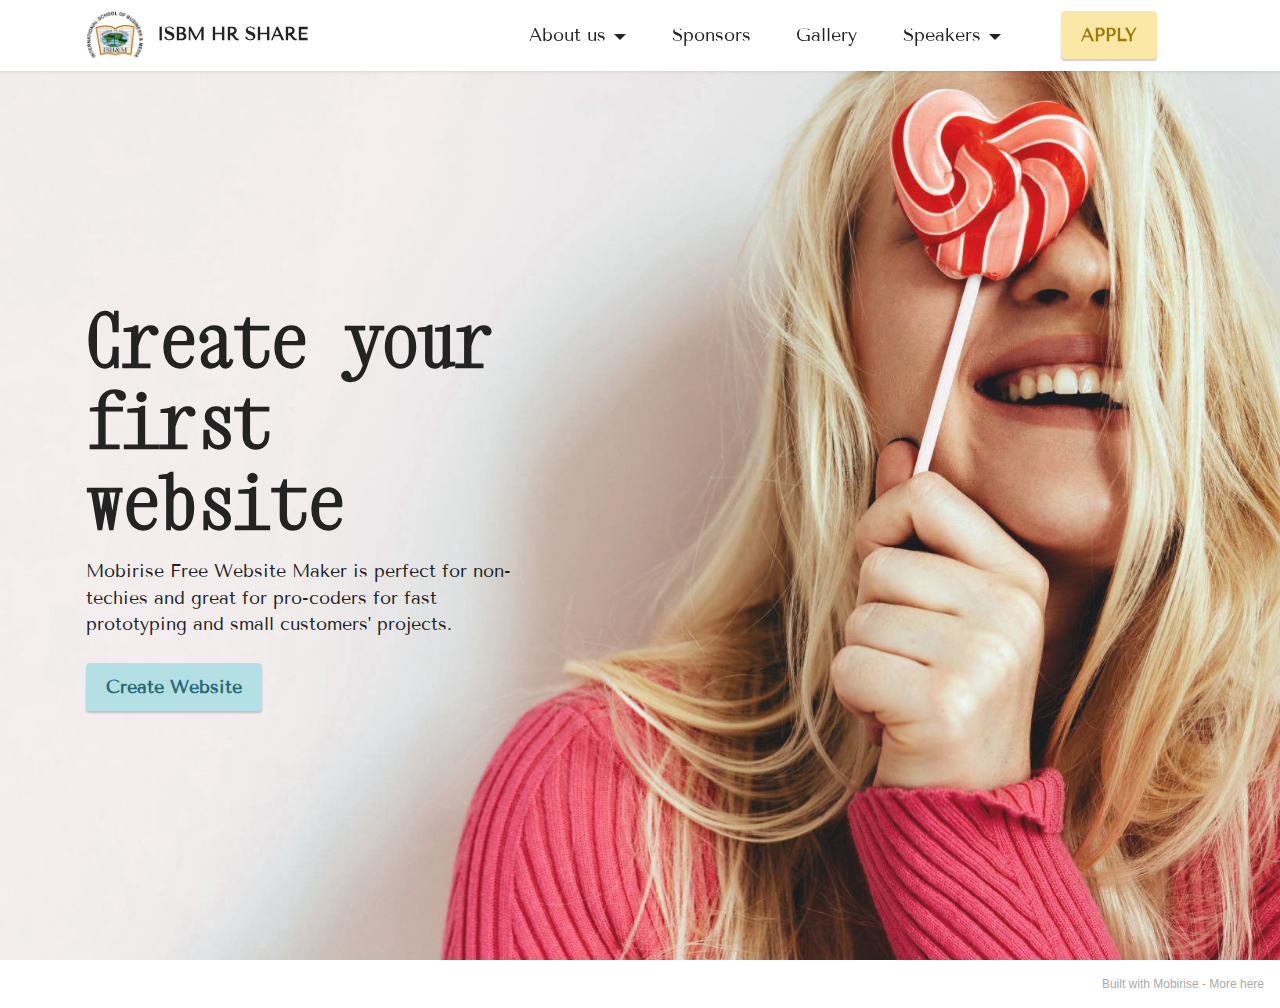
==== page1.html @ 2f08a1f8 "update" ====
<!DOCTYPE html>
<html  >
<head>
  <!-- Site made with Mobirise Website Builder v5.5.2, https://mobirise.com -->
  <meta charset="UTF-8">
  <meta http-equiv="X-UA-Compatible" content="IE=edge">
  <meta name="generator" content="Mobirise v5.5.2, mobirise.com">
  <meta name="viewport" content="width=device-width, initial-scale=1, minimum-scale=1">
  <link rel="shortcut icon" href="assets/images/download-11.jpg" type="image/x-icon">
  <meta name="description" content="">
  
  
  <title>About Us</title>
  <link rel="stylesheet" href="assets/bootstrap/css/bootstrap.min.css">
  <link rel="stylesheet" href="assets/bootstrap/css/bootstrap-grid.min.css">
  <link rel="stylesheet" href="assets/bootstrap/css/bootstrap-reboot.min.css">
  <link rel="stylesheet" href="assets/dropdown/css/style.css">
  <link rel="stylesheet" href="assets/socicon/css/styles.css">
  <link rel="stylesheet" href="assets/theme/css/style.css">
  <link rel="preload" href="https://fonts.googleapis.com/css?family=Xanh+Mono:400,400i&display=swap" as="style" onload="this.onload=null;this.rel='stylesheet'">
  <noscript><link rel="stylesheet" href="https://fonts.googleapis.com/css?family=Xanh+Mono:400,400i&display=swap"></noscript>
  <link rel="preload" href="https://fonts.googleapis.com/css?family=Tenor+Sans:400&display=swap" as="style" onload="this.onload=null;this.rel='stylesheet'">
  <noscript><link rel="stylesheet" href="https://fonts.googleapis.com/css?family=Tenor+Sans:400&display=swap"></noscript>
  <link rel="preload" as="style" href="assets/mobirise/css/mbr-additional.css"><link rel="stylesheet" href="assets/mobirise/css/mbr-additional.css" type="text/css">
  
  
  
  
</head>
<body>
  
  <section data-bs-version="5.1" class="menu menu2 cid-sQW4CQ673h" once="menu" id="menu2-1m">
    
    <nav class="navbar navbar-dropdown navbar-fixed-top navbar-expand-lg">
        <div class="container">
            <div class="navbar-brand">
                <span class="navbar-logo">
                    <a href="index.html#top">
                        <img src="assets/images/download-11.jpg" alt="Mobirise" style="height: 3rem;">
                    </a>
                </span>
                <span class="navbar-caption-wrap"><a class="navbar-caption text-black text-primary display-7" href="index.html#top">ISBM HR SHARE</a></span>
            </div>
            <button class="navbar-toggler" type="button" data-toggle="collapse" data-bs-toggle="collapse" data-target="#navbarSupportedContent" data-bs-target="#navbarSupportedContent" aria-controls="navbarNavAltMarkup" aria-expanded="false" aria-label="Toggle navigation">
                <div class="hamburger">
                    <span></span>
                    <span></span>
                    <span></span>
                    <span></span>
                </div>
            </button>
            <div class="collapse navbar-collapse" id="navbarSupportedContent">
                <ul class="navbar-nav nav-dropdown" data-app-modern-menu="true"><li class="nav-item dropdown"><a class="nav-link link text-black dropdown-toggle display-4" href="https://mobiri.se" data-toggle="dropdown-submenu" data-bs-toggle="dropdown" data-bs-auto-close="outside" aria-expanded="false">
                            About us</a><div class="dropdown-menu" aria-labelledby="dropdown-undefined"><a class="text-black dropdown-item text-primary display-4" href="https://www.isbm.ac.in/nande/" target="_blank">ISBM</a><a class="text-black dropdown-item text-primary display-4" href="page7.html#top">HR SHARE</a><a class="text-black dropdown-item text-primary display-4" href="page8.html#top">Our President's Message</a></div></li><li class="nav-item"><a class="nav-link link text-black text-primary display-4" href="page4.html#top">Sponsors</a></li>
                    <li class="nav-item"><a class="nav-link link text-black text-primary display-4" href="page2.html#top">Gallery</a></li>
                    <li class="nav-item dropdown"><a class="nav-link link text-black dropdown-toggle display-4" href="https://mobiri.se" data-toggle="dropdown-submenu" data-bs-toggle="dropdown" data-bs-auto-close="outside" aria-expanded="false">Speakers</a><div class="dropdown-menu" aria-labelledby="dropdown-undefined"><a class="text-black dropdown-item text-primary display-4" href="page5.html#top">Speakers</a><a class="text-black dropdown-item text-primary display-4" href="page6.html#top">Previous Speakers</a></div>
                    </li></ul>
                
                <div class="navbar-buttons mbr-section-btn"><a class="btn btn-primary display-4" href="https://rzp.io/l/aQ60qhrDh" target="_blank">APPLY</a></div>
            </div>
        </div>
    </nav>
</section>

<section data-bs-version="5.1" class="header1 cid-sQVGTaSujJ mbr-fullscreen" id="header1-h">

    

    <div class="mbr-overlay" style="opacity: 0.1; background-color: rgb(250, 250, 250);"></div>

    <div class="container">
        <div class="row">
            <div class="col-12 col-lg-5">
                <h1 class="mbr-section-title mbr-fonts-style mb-3 display-1"><strong>Create your first website</strong></h1>
                
                <p class="mbr-text mbr-fonts-style display-7">
                    Mobirise Free Website Maker is perfect for non-techies and great for pro-coders for fast prototyping and small customers' projects.</p>
                <div class="mbr-section-btn mt-3"><a class="btn btn-secondary display-4" href="https://mobiri.se">Create Website</a></div>
            </div>
        </div>
    </div>
</section><section style="background-color: #fff; font-family: -apple-system, BlinkMacSystemFont, 'Segoe UI', 'Roboto', 'Helvetica Neue', Arial, sans-serif; color:#aaa; font-size:12px; padding: 0; align-items: center; display: flex;"><a href="https://mobirise.site/b" style="flex: 1 1; height: 3rem; padding-left: 1rem;"></a><p style="flex: 0 0 auto; margin:0; padding-right:1rem;">Built with Mobirise - <a href="https://mobirise.site/k" style="color:#aaa;">More here</a></p></section><script src="assets/bootstrap/js/bootstrap.bundle.min.js"></script>  <script src="assets/smoothscroll/smooth-scroll.js"></script>  <script src="assets/ytplayer/index.js"></script>  <script src="assets/dropdown/js/navbar-dropdown.js"></script>  <script src="assets/theme/js/script.js"></script>  
  
  
</body>
</html>
---- assets/dropdown/css/style.css ----
.navbar-dropdown {
  left: 0;
  padding: 0;
  position: absolute;
  right: 0;
  top: 0;
  transition: all 0.45s ease;
  z-index: 1030;
  background: #282828; }
  .navbar-dropdown .navbar-logo {
    margin-right: 0.8rem;
    transition: margin 0.3s ease-in-out;
    vertical-align: middle; }
    .navbar-dropdown .navbar-logo img {
      height: 3.125rem;
      transition: all 0.3s ease-in-out; }
    .navbar-dropdown .navbar-logo.mbr-iconfont {
      font-size: 3.125rem;
      line-height: 3.125rem; }
  .navbar-dropdown .navbar-caption {
    font-weight: 700;
    white-space: normal;
    vertical-align: -4px;
    line-height: 3.125rem !important; }
    .navbar-dropdown .navbar-caption, .navbar-dropdown .navbar-caption:hover {
      color: inherit;
      text-decoration: none; }
  .navbar-dropdown .mbr-iconfont + .navbar-caption {
    vertical-align: -1px; }
  .navbar-dropdown.navbar-fixed-top {
    position: fixed; }
  .navbar-dropdown .navbar-brand span {
    vertical-align: -4px; }
  .navbar-dropdown.bg-color.transparent {
    background: none; }
  .navbar-dropdown.navbar-short .navbar-brand {
    padding: 0.625rem 0; }
    .navbar-dropdown.navbar-short .navbar-brand span {
      vertical-align: -1px; }
  .navbar-dropdown.navbar-short .navbar-caption {
    line-height: 2.375rem !important;
    vertical-align: -2px; }
  .navbar-dropdown.navbar-short .navbar-logo {
    margin-right: 0.5rem; }
    .navbar-dropdown.navbar-short .navbar-logo img {
      height: 2.375rem; }
    .navbar-dropdown.navbar-short .navbar-logo.mbr-iconfont {
      font-size: 2.375rem;
      line-height: 2.375rem; }
  .navbar-dropdown.navbar-short .mbr-table-cell {
    height: 3.625rem; }
  .navbar-dropdown .navbar-close {
    left: 0.6875rem;
    position: fixed;
    top: 0.75rem;
    z-index: 1000; }
  .navbar-dropdown .hamburger-icon {
    content: "";
    display: inline-block;
    vertical-align: middle;
    width: 16px;
    -webkit-box-shadow: 0 -6px 0 1px #282828,0 0 0 1px #282828,0 6px 0 1px #282828;
    -moz-box-shadow: 0 -6px 0 1px #282828,0 0 0 1px #282828,0 6px 0 1px #282828;
    box-shadow: 0 -6px 0 1px #282828,0 0 0 1px #282828,0 6px 0 1px #282828; }

.dropdown-menu .dropdown-toggle[data-toggle="dropdown-submenu"]::after {
  border-bottom: 0.35em solid transparent;
  border-left: 0.35em solid;
  border-right: 0;
  border-top: 0.35em solid transparent;
  margin-left: 0.3rem; }

.dropdown-menu .dropdown-item:focus {
  outline: 0; }

.nav-dropdown {
  font-size: 0.75rem;
  font-weight: 500;
  height: auto !important; }
  .nav-dropdown .nav-btn {
    padding-left: 1rem; }
  .nav-dropdown .link {
    margin: .667em 1.667em;
    font-weight: 500;
    padding: 0;
    transition: color .2s ease-in-out; }
    .nav-dropdown .link.dropdown-toggle {
      margin-right: 2.583em; }
      .nav-dropdown .link.dropdown-toggle::after {
        margin-left: .25rem;
        border-top: 0.35em solid;
        border-right: 0.35em solid transparent;
        border-left: 0.35em solid transparent;
        border-bottom: 0; }
      .nav-dropdown .link.dropdown-toggle[aria-expanded="true"] {
        margin: 0;
        padding: 0.667em 3.263em  0.667em 1.667em; }
  .nav-dropdown .link::after,
  .nav-dropdown .dropdown-item::after {
    color: inherit; }
  .nav-dropdown .btn {
    font-size: 0.75rem;
    font-weight: 700;
    letter-spacing: 0;
    margin-bottom: 0;
    padding-left: 1.25rem;
    padding-right: 1.25rem; }
  .nav-dropdown .dropdown-menu {
    border-radius: 0;
    border: 0;
    left: 0;
    margin: 0;
    padding-bottom: 1.25rem;
    padding-top: 1.25rem;
    position: relative; }
  .nav-dropdown .dropdown-submenu {
    margin-left: 0.125rem;
    top: 0; }
  .nav-dropdown .dropdown-item {
    font-weight: 500;
    line-height: 2;
    padding: 0.3846em 4.615em 0.3846em 1.5385em;
    position: relative;
    transition: color .2s ease-in-out, background-color .2s ease-in-out; }
    .nav-dropdown .dropdown-item::after {
      margin-top: -0.3077em;
      position: absolute;
      right: 1.1538em;
      top: 50%; }
    .nav-dropdown .dropdown-item:focus, .nav-dropdown .dropdown-item:hover {
      background: none; }

@media (max-width: 767px) {
  .nav-dropdown.navbar-toggleable-sm {
    bottom: 0;
    display: none;
    left: 0;
    overflow-x: hidden;
    position: fixed;
    top: 0;
    transform: translateX(-100%);
    -ms-transform: translateX(-100%);
    -webkit-transform: translateX(-100%);
    width: 18.75rem;
    z-index: 999; } }
.nav-dropdown.navbar-toggleable-xl {
  bottom: 0;
  display: none;
  left: 0;
  overflow-x: hidden;
  position: fixed;
  top: 0;
  transform: translateX(-100%);
  -ms-transform: translateX(-100%);
  -webkit-transform: translateX(-100%);
  width: 18.75rem;
  z-index: 999; }

.nav-dropdown-sm {
  display: block !important;
  overflow-x: hidden;
  overflow: auto;
  padding-top: 3.875rem; }
  .nav-dropdown-sm::after {
    content: "";
    display: block;
    height: 3rem;
    width: 100%; }
  .nav-dropdown-sm.collapse.in ~ .navbar-close {
    display: block !important; }
  .nav-dropdown-sm.collapsing, .nav-dropdown-sm.collapse.in {
    transform: translateX(0);
    -ms-transform: translateX(0);
    -webkit-transform: translateX(0);
    transition: all 0.25s ease-out;
    -webkit-transition: all 0.25s ease-out;
    background: #282828; }
  .nav-dropdown-sm.collapsing[aria-expanded="false"] {
    transform: translateX(-100%);
    -ms-transform: translateX(-100%);
    -webkit-transform: translateX(-100%); }
  .nav-dropdown-sm .nav-item {
    display: block;
    margin-left: 0 !important;
    padding-left: 0; }
  .nav-dropdown-sm .link,
  .nav-dropdown-sm .dropdown-item {
    border-top: 1px dotted rgba(255, 255, 255, 0.1);
    font-size: 0.8125rem;
    line-height: 1.6;
    margin: 0 !important;
    padding: 0.875rem 2.4rem 0.875rem 1.5625rem !important;
    position: relative;
    white-space: normal; }
    .nav-dropdown-sm .link:focus, .nav-dropdown-sm .link:hover,
    .nav-dropdown-sm .dropdown-item:focus,
    .nav-dropdown-sm .dropdown-item:hover {
      background: rgba(0, 0, 0, 0.2) !important;
      color: #c0a375; }
  .nav-dropdown-sm .nav-btn {
    position: relative;
    padding: 1.5625rem 1.5625rem 0 1.5625rem; }
    .nav-dropdown-sm .nav-btn::before {
      border-top: 1px dotted rgba(255, 255, 255, 0.1);
      content: "";
      left: 0;
      position: absolute;
      top: 0;
      width: 100%; }
    .nav-dropdown-sm .nav-btn + .nav-btn {
      padding-top: 0.625rem; }
      .nav-dropdown-sm .nav-btn + .nav-btn::before {
        display: none; }
  .nav-dropdown-sm .btn {
    padding: 0.625rem 0; }
  .nav-dropdown-sm .dropdown-toggle[data-toggle="dropdown-submenu"]::after {
    margin-left: .25rem;
    border-top: 0.35em solid;
    border-right: 0.35em solid transparent;
    border-left: 0.35em solid transparent;
    border-bottom: 0; }
  .nav-dropdown-sm .dropdown-toggle[data-toggle="dropdown-submenu"][aria-expanded="true"]::after {
    border-top: 0;
    border-right: 0.35em solid transparent;
    border-left: 0.35em solid transparent;
    border-bottom: 0.35em solid; }
  .nav-dropdown-sm .dropdown-menu {
    margin: 0;
    padding: 0;
    position: relative;
    top: 0;
    left: 0;
    width: 100%;
    border: 0;
    float: none;
    border-radius: 0;
    background: none; }
  .nav-dropdown-sm .dropdown-submenu {
    left: 100%;
    margin-left: 0.125rem;
    margin-top: -1.25rem;
    top: 0; }

.navbar-toggleable-sm .nav-dropdown .dropdown-menu {
  position: absolute; }

.navbar-toggleable-sm .nav-dropdown .dropdown-submenu {
  left: 100%;
  margin-left: 0.125rem;
  margin-top: -1.25rem;
  top: 0; }

.navbar-toggleable-sm.opened .nav-dropdown .dropdown-menu {
  position: relative; }

.navbar-toggleable-sm.opened .nav-dropdown .dropdown-submenu {
  left: 0;
  margin-left: 00rem;
  margin-top: 0rem;
  top: 0; }

.is-builder .nav-dropdown.collapsing {
  transition: none !important; }
---- assets/socicon/css/styles.css ----
@charset "UTF-8";

@font-face {
  font-family: 'Socicon';
  src:  url('../fonts/socicon.eot');
  src:  url('../fonts/socicon.eot?#iefix') format('embedded-opentype'),
    url('../fonts/socicon.woff2') format('woff2'),
    url('../fonts/socicon.ttf') format('truetype'),
    url('../fonts/socicon.woff') format('woff'),
    url('../fonts/socicon.svg#socicon') format('svg');
  font-weight: normal;
  font-style: normal;
  font-display: swap;
}

[data-icon]:before {
  font-family: "socicon" !important;
  content: attr(data-icon);
  font-style: normal !important;
  font-weight: normal !important;
  font-variant: normal !important;
  text-transform: none !important;
  speak: none;
  line-height: 1;
  -webkit-font-smoothing: antialiased;
  -moz-osx-font-smoothing: grayscale;
}

[class^="socicon-"], [class*=" socicon-"] {
  /* use !important to prevent issues with browser extensions that change fonts */
  font-family: 'Socicon' !important;
  speak: none;
  font-style: normal;
  font-weight: normal;
  font-variant: normal;
  text-transform: none;
  line-height: 1;

  /* Better Font Rendering =========== */
  -webkit-font-smoothing: antialiased;
  -moz-osx-font-smoothing: grayscale;
}

.socicon-eitaa:before {
  content: "\e97c";
}
.socicon-soroush:before {
  content: "\e97d";
}
.socicon-bale:before {
  content: "\e97e";
}
.socicon-zazzle:before {
  content: "\e97b";
}
.socicon-society6:before {
  content: "\e97a";
}
.socicon-redbubble:before {
  content: "\e979";
}
.socicon-avvo:before {
  content: "\e978";
}
.socicon-stitcher:before {
  content: "\e977";
}
.socicon-googlehangouts:before {
  content: "\e974";
}
.socicon-dlive:before {
  content: "\e975";
}
.socicon-vsco:before {
  content: "\e976";
}
.socicon-flipboard:before {
  content: "\e973";
}
.socicon-ubuntu:before {
  content: "\e958";
}
.socicon-artstation:before {
  content: "\e959";
}
.socicon-invision:before {
  content: "\e95a";
}
.socicon-torial:before {
  content: "\e95b";
}
.socicon-collectorz:before {
  content: "\e95c";
}
.socicon-seenthis:before {
  content: "\e95d";
}
.socicon-googleplaymusic:before {
  content: "\e95e";
}
.socicon-debian:before {
  content: "\e95f";
}
.socicon-filmfreeway:before {
  content: "\e960";
}
.socicon-gnome:before {
  content: "\e961";
}
.socicon-itchio:before {
  content: "\e962";
}
.socicon-jamendo:before {
  content: "\e963";
}
.socicon-mix:before {
  content: "\e964";
}
.socicon-sharepoint:before {
  content: "\e965";
}
.socicon-tinder:before {
  content: "\e966";
}
.socicon-windguru:before {
  content: "\e967";
}
.socicon-cdbaby:before {
  content: "\e968";
}
.socicon-elementaryos:before {
  content: "\e969";
}
.socicon-stage32:before {
  content: "\e96a";
}
.socicon-tiktok:before {
  content: "\e96b";
}
.socicon-gitter:before {
  content: "\e96c";
}
.socicon-letterboxd:before {
  content: "\e96d";
}
.socicon-threema:before {
  content: "\e96e";
}
.socicon-splice:before {
  content: "\e96f";
}
.socicon-metapop:before {
  content: "\e970";
}
.socicon-naver:before {
  content: "\e971";
}
.socicon-remote:before {
  content: "\e972";
}
.socicon-internet:before {
  content: "\e957";
}
.socicon-moddb:before {
  content: "\e94b";
}
.socicon-indiedb:before {
  content: "\e94c";
}
.socicon-traxsource:before {
  content: "\e94d";
}
.socicon-gamefor:before {
  content: "\e94e";
}
.socicon-pixiv:before {
  content: "\e94f";
}
.socicon-myanimelist:before {
  content: "\e950";
}
.socicon-blackberry:before {
  content: "\e951";
}
.socicon-wickr:before {
  content: "\e952";
}
.socicon-spip:before {
  content: "\e953";
}
.socicon-napster:before {
  content: "\e954";
}
.socicon-beatport:before {
  content: "\e955";
}
.socicon-hackerone:before {
  content: "\e956";
}
.socicon-hackernews:before {
  content: "\e946";
}
.socicon-smashwords:before {
  content: "\e947";
}
.socicon-kobo:before {
  content: "\e948";
}
.socicon-bookbub:before {
  content: "\e949";
}
.socicon-mailru:before {
  content: "\e94a";
}
.socicon-gitlab:before {
  content: "\e945";
}
.socicon-instructables:before {
  content: "\e944";
}
.socicon-portfolio:before {
  content: "\e943";
}
.socicon-codered:before {
  content: "\e940";
}
.socicon-origin:before {
  content: "\e941";
}
.socicon-nextdoor:before {
  content: "\e942";
}
.socicon-udemy:before {
  content: "\e93f";
}
.socicon-livemaster:before {
  content: "\e93e";
}
.socicon-crunchbase:before {
  content: "\e93b";
}
.socicon-homefy:before {
  content: "\e93c";
}
.socicon-calendly:before {
  content: "\e93d";
}
.socicon-realtor:before {
  content: "\e90f";
}
.socicon-tidal:before {
  content: "\e910";
}
.socicon-qobuz:before {
  content: "\e911";
}
.socicon-natgeo:before {
  content: "\e912";
}
.socicon-mastodon:before {
  content: "\e913";
}
.socicon-unsplash:before {
  content: "\e914";
}
.socicon-homeadvisor:before {
  content: "\e915";
}
.socicon-angieslist:before {
  content: "\e916";
}
.socicon-codepen:before {
  content: "\e917";
}
.socicon-slack:before {
  content: "\e918";
}
.socicon-openaigym:before {
  content: "\e919";
}
.socicon-logmein:before {
  content: "\e91a";
}
.socicon-fiverr:before {
  content: "\e91b";
}
.socicon-gotomeeting:before {
  content: "\e91c";
}
.socicon-aliexpress:before {
  content: "\e91d";
}
.socicon-guru:before {
  content: "\e91e";
}
.socicon-appstore:before {
  content: "\e91f";
}
.socicon-homes:before {
  content: "\e920";
}
.socicon-zoom:before {
  content: "\e921";
}
.socicon-alibaba:before {
  content: "\e922";
}
.socicon-craigslist:before {
  content: "\e923";
}
.socicon-wix:before {
  content: "\e924";
}
.socicon-redfin:before {
  content: "\e925";
}
.socicon-googlecalendar:before {
  content: "\e926";
}
.socicon-shopify:before {
  content: "\e927";
}
.socicon-freelancer:before {
  content: "\e928";
}
.socicon-seedrs:before {
  content: "\e929";
}
.socicon-bing:before {
  content: "\e92a";
}
.socicon-doodle:before {
  content: "\e92b";
}
.socicon-bonanza:before {
  content: "\e92c";
}
.socicon-squarespace:before {
  content: "\e92d";
}
.socicon-toptal:before {
  content: "\e92e";
}
.socicon-gust:before {
  content: "\e92f";
}
.socicon-ask:before {
  content: "\e930";
}
.socicon-trulia:before {
  content: "\e931";
}
.socicon-loomly:before {
  content: "\e932";
}
.socicon-ghost:before {
  content: "\e933";
}
.socicon-upwork:before {
  content: "\e934";
}
.socicon-fundable:before {
  content: "\e935";
}
.socicon-booking:before {
  content: "\e936";
}
.socicon-googlemaps:before {
  content: "\e937";
}
.socicon-zillow:before {
  content: "\e938";
}
.socicon-niconico:before {
  content: "\e939";
}
.socicon-toneden:before {
  content: "\e93a";
}
.socicon-augment:before {
  content: "\e908";
}
.socicon-bitbucket:before {
  content: "\e909";
}
.socicon-fyuse:before {
  content: "\e90a";
}
.socicon-yt-gaming:before {
  content: "\e90b";
}
.socicon-sketchfab:before {
  content: "\e90c";
}
.socicon-mobcrush:before {
  content: "\e90d";
}
.socicon-microsoft:before {
  content: "\e90e";
}
.socicon-pandora:before {
  content: "\e907";
}
.socicon-messenger:before {
  content: "\e906";
}
.socicon-gamewisp:before {
  content: "\e905";
}
.socicon-bloglovin:before {
  content: "\e904";
}
.socicon-tunein:before {
  content: "\e903";
}
.socicon-gamejolt:before {
  content: "\e901";
}
.socicon-trello:before {
  content: "\e902";
}
.socicon-spreadshirt:before {
  content: "\e900";
}
.socicon-500px:before {
  content: "\e000";
}
.socicon-8tracks:before {
  content: "\e001";
}
.socicon-airbnb:before {
  content: "\e002";
}
.socicon-alliance:before {
  content: "\e003";
}
.socicon-amazon:before {
  content: "\e004";
}
.socicon-amplement:before {
  content: "\e005";
}
.socicon-android:before {
  content: "\e006";
}
.socicon-angellist:before {
  content: "\e007";
}
.socicon-apple:before {
  content: "\e008";
}
.socicon-appnet:before {
  content: "\e009";
}
.socicon-baidu:before {
  content: "\e00a";
}
.socicon-bandcamp:before {
  content: "\e00b";
}
.socicon-battlenet:before {
  content: "\e00c";
}
.socicon-mixer:before {
  content: "\e00d";
}
.socicon-bebee:before {
  content: "\e00e";
}
.socicon-bebo:before {
  content: "\e00f";
}
.socicon-behance:before {
  content: "\e010";
}
.socicon-blizzard:before {
  content: "\e011";
}
.socicon-blogger:before {
  content: "\e012";
}
.socicon-buffer:before {
  content: "\e013";
}
.socicon-chrome:before {
  content: "\e014";
}
.socicon-coderwall:before {
  content: "\e015";
}
.socicon-curse:before {
  content: "\e016";
}
.socicon-dailymotion:before {
  content: "\e017";
}
.socicon-deezer:before {
  content: "\e018";
}
.socicon-delicious:before {
  content: "\e019";
}
.socicon-deviantart:before {
  content: "\e01a";
}
.socicon-diablo:before {
  content: "\e01b";
}
.socicon-digg:before {
  content: "\e01c";
}
.socicon-discord:before {
  content: "\e01d";
}
.socicon-disqus:before {
  content: "\e01e";
}
.socicon-douban:before {
  content: "\e01f";
}
.socicon-draugiem:before {
  content: "\e020";
}
.socicon-dribbble:before {
  content: "\e021";
}
.socicon-drupal:before {
  content: "\e022";
}
.socicon-ebay:before {
  content: "\e023";
}
.socicon-ello:before {
  content: "\e024";
}
.socicon-endomodo:before {
  content: "\e025";
}
.socicon-envato:before {
  content: "\e026";
}
.socicon-etsy:before {
  content: "\e027";
}
.socicon-facebook:before {
  content: "\e028";
}
.socicon-feedburner:before {
  content: "\e029";
}
.socicon-filmweb:before {
  content: "\e02a";
}
.socicon-firefox:before {
  content: "\e02b";
}
.socicon-flattr:before {
  content: "\e02c";
}
.socicon-flickr:before {
  content: "\e02d";
}
.socicon-formulr:before {
  content: "\e02e";
}
.socicon-forrst:before {
  content: "\e02f";
}
.socicon-foursquare:before {
  content: "\e030";
}
.socicon-friendfeed:before {
  content: "\e031";
}
.socicon-github:before {
  content: "\e032";
}
.socicon-goodreads:before {
  content: "\e033";
}
.socicon-google:before {
  content: "\e034";
}
.socicon-googlescholar:before {
  content: "\e035";
}
.socicon-googlegroups:before {
  content: "\e036";
}
.socicon-googlephotos:before {
  content: "\e037";
}
.socicon-googleplus:before {
  content: "\e038";
}
.socicon-grooveshark:before {
  content: "\e039";
}
.socicon-hackerrank:before {
  content: "\e03a";
}
.socicon-hearthstone:before {
  content: "\e03b";
}
.socicon-hellocoton:before {
  content: "\e03c";
}
.socicon-heroes:before {
  content: "\e03d";
}
.socicon-smashcast:before {
  content: "\e03e";
}
.socicon-horde:before {
  content: "\e03f";
}
.socicon-houzz:before {
  content: "\e040";
}
.socicon-icq:before {
  content: "\e041";
}
.socicon-identica:before {
  content: "\e042";
}
.socicon-imdb:before {
  content: "\e043";
}
.socicon-instagram:before {
  content: "\e044";
}
.socicon-issuu:before {
  content: "\e045";
}
.socicon-istock:before {
  content: "\e046";
}
.socicon-itunes:before {
  content: "\e047";
}
.socicon-keybase:before {
  content: "\e048";
}
.socicon-lanyrd:before {
  content: "\e049";
}
.socicon-lastfm:before {
  content: "\e04a";
}
.socicon-line:before {
  content: "\e04b";
}
.socicon-linkedin:before {
  content: "\e04c";
}
.socicon-livejournal:before {
  content: "\e04d";
}
.socicon-lyft:before {
  content: "\e04e";
}
.socicon-macos:before {
  content: "\e04f";
}
.socicon-mail:before {
  content: "\e050";
}
.socicon-medium:before {
  content: "\e051";
}
.socicon-meetup:before {
  content: "\e052";
}
.socicon-mixcloud:before {
  content: "\e053";
}
.socicon-modelmayhem:before {
  content: "\e054";
}
.socicon-mumble:before {
  content: "\e055";
}
.socicon-myspace:before {
  content: "\e056";
}
.socicon-newsvine:before {
  content: "\e057";
}
.socicon-nintendo:before {
  content: "\e058";
}
.socicon-npm:before {
  content: "\e059";
}
.socicon-odnoklassniki:before {
  content: "\e05a";
}
.socicon-openid:before {
  content: "\e05b";
}
.socicon-opera:before {
  content: "\e05c";
}
.socicon-outlook:before {
  content: "\e05d";
}
.socicon-overwatch:before {
  content: "\e05e";
}
.socicon-patreon:before {
  content: "\e05f";
}
.socicon-paypal:before {
  content: "\e060";
}
.socicon-periscope:before {
  content: "\e061";
}
.socicon-persona:before {
  content: "\e062";
}
.socicon-pinterest:before {
  content: "\e063";
}
.socicon-play:before {
  content: "\e064";
}
.socicon-player:before {
  content: "\e065";
}
.socicon-playstation:before {
  content: "\e066";
}
.socicon-pocket:before {
  content: "\e067";
}
.socicon-qq:before {
  content: "\e068";
}
.socicon-quora:before {
  content: "\e069";
}
.socicon-raidcall:before {
  content: "\e06a";
}
.socicon-ravelry:before {
  content: "\e06b";
}
.socicon-reddit:before {
  content: "\e06c";
}
.socicon-renren:before {
  content: "\e06d";
}
.socicon-researchgate:before {
  content: "\e06e";
}
.socicon-residentadvisor:before {
  content: "\e06f";
}
.socicon-reverbnation:before {
  content: "\e070";
}
.socicon-rss:before {
  content: "\e071";
}
.socicon-sharethis:before {
  content: "\e072";
}
.socicon-skype:before {
  content: "\e073";
}
.socicon-slideshare:before {
  content: "\e074";
}
.socicon-smugmug:before {
  content: "\e075";
}
.socicon-snapchat:before {
  content: "\e076";
}
.socicon-songkick:before {
  content: "\e077";
}
.socicon-soundcloud:before {
  content: "\e078";
}
.socicon-spotify:before {
  content: "\e079";
}
.socicon-stackexchange:before {
  content: "\e07a";
}
.socicon-stackoverflow:before {
  content: "\e07b";
}
.socicon-starcraft:before {
  content: "\e07c";
}
.socicon-stayfriends:before {
  content: "\e07d";
}
.socicon-steam:before {
  content: "\e07e";
}
.socicon-storehouse:before {
  content: "\e07f";
}
.socicon-strava:before {
  content: "\e080";
}
.socicon-streamjar:before {
  content: "\e081";
}
.socicon-stumbleupon:before {
  content: "\e082";
}
.socicon-swarm:before {
  content: "\e083";
}
.socicon-teamspeak:before {
  content: "\e084";
}
.socicon-teamviewer:before {
  content: "\e085";
}
.socicon-technorati:before {
  content: "\e086";
}
.socicon-telegram:before {
  content: "\e087";
}
.socicon-tripadvisor:before {
  content: "\e088";
}
.socicon-tripit:before {
  content: "\e089";
}
.socicon-triplej:before {
  content: "\e08a";
}
.socicon-tumblr:before {
  content: "\e08b";
}
.socicon-twitch:before {
  content: "\e08c";
}
.socicon-twitter:before {
  content: "\e08d";
}
.socicon-uber:before {
  content: "\e08e";
}
.socicon-ventrilo:before {
  content: "\e08f";
}
.socicon-viadeo:before {
  content: "\e090";
}
.socicon-viber:before {
  content: "\e091";
}
.socicon-viewbug:before {
  content: "\e092";
}
.socicon-vimeo:before {
  content: "\e093";
}
.socicon-vine:before {
  content: "\e094";
}
.socicon-vkontakte:before {
  content: "\e095";
}
.socicon-warcraft:before {
  content: "\e096";
}
.socicon-wechat:before {
  content: "\e097";
}
.socicon-weibo:before {
  content: "\e098";
}
.socicon-whatsapp:before {
  content: "\e099";
}
.socicon-wikipedia:before {
  content: "\e09a";
}
.socicon-windows:before {
  content: "\e09b";
}
.socicon-wordpress:before {
  content: "\e09c";
}
.socicon-wykop:before {
  content: "\e09d";
}
.socicon-xbox:before {
  content: "\e09e";
}
.socicon-xing:before {
  content: "\e09f";
}
.socicon-yahoo:before {
  content: "\e0a0";
}
.socicon-yammer:before {
  content: "\e0a1";
}
.socicon-yandex:before {
  content: "\e0a2";
}
.socicon-yelp:before {
  content: "\e0a3";
}
.socicon-younow:before {
  content: "\e0a4";
}
.socicon-youtube:before {
  content: "\e0a5";
}
.socicon-zapier:before {
  content: "\e0a6";
}
.socicon-zerply:before {
  content: "\e0a7";
}
.socicon-zomato:before {
  content: "\e0a8";
}
.socicon-zynga:before {
  content: "\e0a9";
}
---- assets/theme/css/style.css ----
@charset "UTF-8";
section {
  background-color: #ffffff;
}

body {
  font-style: normal;
  line-height: 1.5;
  font-weight: 400;
  color: #232323;
  position: relative;
}

button {
  background-color: transparent;
  border-color: transparent;
}

section,
.container,
.container-fluid {
  position: relative;
  word-wrap: break-word;
}

a.mbr-iconfont:hover {
  text-decoration: none;
}

.article .lead p,
.article .lead ul,
.article .lead ol,
.article .lead pre,
.article .lead blockquote {
  margin-bottom: 0;
}

a {
  font-style: normal;
  font-weight: 400;
  cursor: pointer;
}
a, a:hover {
  text-decoration: none;
}

.mbr-section-title {
  font-style: normal;
  line-height: 1.3;
}

.mbr-section-subtitle {
  line-height: 1.3;
}

.mbr-text {
  font-style: normal;
  line-height: 1.7;
}

h1,
h2,
h3,
h4,
h5,
h6,
.display-1,
.display-2,
.display-4,
.display-5,
.display-7,
span,
p,
a {
  line-height: 1;
  word-break: break-word;
  word-wrap: break-word;
  font-weight: 400;
}

b,
strong {
  font-weight: bold;
}

input:-webkit-autofill, input:-webkit-autofill:hover, input:-webkit-autofill:focus, input:-webkit-autofill:active {
  transition-delay: 9999s;
  -webkit-transition-property: background-color, color;
  transition-property: background-color, color;
}

textarea[type=hidden] {
  display: none;
}

section {
  background-position: 50% 50%;
  background-repeat: no-repeat;
  background-size: cover;
}
section .mbr-background-video,
section .mbr-background-video-preview {
  position: absolute;
  bottom: 0;
  left: 0;
  right: 0;
  top: 0;
}

.hidden {
  visibility: hidden;
}

.mbr-z-index20 {
  z-index: 20;
}

/*! Base colors */
.mbr-white {
  color: #ffffff;
}

.mbr-black {
  color: #111111;
}

.mbr-bg-white {
  background-color: #ffffff;
}

.mbr-bg-black {
  background-color: #000000;
}

/*! Text-aligns */
.align-left {
  text-align: left;
}

.align-center {
  text-align: center;
}

.align-right {
  text-align: right;
}

/*! Font-weight  */
.mbr-light {
  font-weight: 300;
}

.mbr-regular {
  font-weight: 400;
}

.mbr-semibold {
  font-weight: 500;
}

.mbr-bold {
  font-weight: 700;
}

/*! Media  */
.media-content {
  flex-basis: 100%;
}

.media-container-row {
  display: flex;
  flex-direction: row;
  flex-wrap: wrap;
  justify-content: center;
  align-content: center;
  align-items: start;
}
.media-container-row .media-size-item {
  width: 400px;
}

.media-container-column {
  display: flex;
  flex-direction: column;
  flex-wrap: wrap;
  justify-content: center;
  align-content: center;
  align-items: stretch;
}
.media-container-column > * {
  width: 100%;
}

@media (min-width: 992px) {
  .media-container-row {
    flex-wrap: nowrap;
  }
}
figure {
  margin-bottom: 0;
  overflow: hidden;
}

figure[mbr-media-size] {
  transition: width 0.1s;
}

img,
iframe {
  display: block;
  width: 100%;
}

.card {
  background-color: transparent;
  border: none;
}

.card-box {
  width: 100%;
}

.card-img {
  text-align: center;
  flex-shrink: 0;
  -webkit-flex-shrink: 0;
}

.media {
  max-width: 100%;
  margin: 0 auto;
}

.mbr-figure {
  align-self: center;
}

.media-container > div {
  max-width: 100%;
}

.mbr-figure img,
.card-img img {
  width: 100%;
}

@media (max-width: 991px) {
  .media-size-item {
    width: auto !important;
  }

  .media {
    width: auto;
  }

  .mbr-figure {
    width: 100% !important;
  }
}
/*! Buttons */
.mbr-section-btn {
  margin-left: -0.6rem;
  margin-right: -0.6rem;
  font-size: 0;
}

.btn {
  font-weight: 600;
  border-width: 1px;
  font-style: normal;
  margin: 0.6rem 0.6rem;
  white-space: normal;
  transition: all 0.2s ease-in-out;
  display: inline-flex;
  align-items: center;
  justify-content: center;
  word-break: break-word;
}

.btn-sm {
  font-weight: 600;
  letter-spacing: 0px;
  transition: all 0.3s ease-in-out;
}

.btn-md {
  font-weight: 600;
  letter-spacing: 0px;
  transition: all 0.3s ease-in-out;
}

.btn-lg {
  font-weight: 600;
  letter-spacing: 0px;
  transition: all 0.3s ease-in-out;
}

.btn-form {
  margin: 0;
}
.btn-form:hover {
  cursor: pointer;
}

nav .mbr-section-btn {
  margin-left: 0rem;
  margin-right: 0rem;
}

/*! Btn icon margin */
.btn .mbr-iconfont,
.btn.btn-sm .mbr-iconfont {
  order: 1;
  cursor: pointer;
  margin-left: 0.5rem;
  vertical-align: sub;
}

.btn.btn-md .mbr-iconfont,
.btn.btn-md .mbr-iconfont {
  margin-left: 0.8rem;
}

.mbr-regular {
  font-weight: 400;
}

.mbr-semibold {
  font-weight: 500;
}

.mbr-bold {
  font-weight: 700;
}

[type=submit] {
  -webkit-appearance: none;
}

/*! Full-screen */
.mbr-fullscreen .mbr-overlay {
  min-height: 100vh;
}

.mbr-fullscreen {
  display: flex;
  display: -moz-flex;
  display: -ms-flex;
  display: -o-flex;
  align-items: center;
  min-height: 100vh;
  padding-top: 3rem;
  padding-bottom: 3rem;
}

/*! Map */
.map {
  height: 25rem;
  position: relative;
}
.map iframe {
  width: 100%;
  height: 100%;
}

/*! Scroll to top arrow */
.mbr-arrow-up {
  bottom: 25px;
  right: 90px;
  position: fixed;
  text-align: right;
  z-index: 5000;
  color: #ffffff;
  font-size: 22px;
}

.mbr-arrow-up a {
  background: rgba(0, 0, 0, 0.2);
  border-radius: 50%;
  color: #fff;
  display: inline-block;
  height: 60px;
  width: 60px;
  border: 2px solid #fff;
  outline-style: none !important;
  position: relative;
  text-decoration: none;
  transition: all 0.3s ease-in-out;
  cursor: pointer;
  text-align: center;
}
.mbr-arrow-up a:hover {
  background-color: rgba(0, 0, 0, 0.4);
}
.mbr-arrow-up a i {
  line-height: 60px;
}

.mbr-arrow-up-icon {
  display: block;
  color: #fff;
}

.mbr-arrow-up-icon::before {
  content: "›";
  display: inline-block;
  font-family: serif;
  font-size: 22px;
  line-height: 1;
  font-style: normal;
  position: relative;
  top: 6px;
  left: -4px;
  transform: rotate(-90deg);
}

/*! Arrow Down */
.mbr-arrow {
  position: absolute;
  bottom: 45px;
  left: 50%;
  width: 60px;
  height: 60px;
  cursor: pointer;
  background-color: rgba(80, 80, 80, 0.5);
  border-radius: 50%;
  transform: translateX(-50%);
}
@media (max-width: 767px) {
  .mbr-arrow {
    display: none;
  }
}
.mbr-arrow > a {
  display: inline-block;
  text-decoration: none;
  outline-style: none;
  -webkit-animation: arrowdown 1.7s ease-in-out infinite;
          animation: arrowdown 1.7s ease-in-out infinite;
  color: #ffffff;
}
.mbr-arrow > a > i {
  position: absolute;
  top: -2px;
  left: 15px;
  font-size: 2rem;
}

#scrollToTop a i::before {
  content: "";
  position: absolute;
  display: block;
  border-bottom: 2.5px solid #fff;
  border-left: 2.5px solid #fff;
  width: 27.8%;
  height: 27.8%;
  left: 50%;
  top: 51%;
  transform: translateY(-30%) translateX(-50%) rotate(135deg);
}

@keyframes arrowdown {
  0% {
    transform: translateY(0px);
  }
  50% {
    transform: translateY(-5px);
  }
  100% {
    transform: translateY(0px);
  }
}
@-webkit-keyframes arrowdown {
  0% {
    transform: translateY(0px);
  }
  50% {
    transform: translateY(-5px);
  }
  100% {
    transform: translateY(0px);
  }
}
@media (max-width: 500px) {
  .mbr-arrow-up {
    left: 0;
    right: 0;
    text-align: center;
  }
}
/*Gradients animation*/
@keyframes gradient-animation {
  from {
    background-position: 0% 100%;
    -webkit-animation-timing-function: ease-in-out;
            animation-timing-function: ease-in-out;
  }
  to {
    background-position: 100% 0%;
    -webkit-animation-timing-function: ease-in-out;
            animation-timing-function: ease-in-out;
  }
}
@-webkit-keyframes gradient-animation {
  from {
    background-position: 0% 100%;
    -webkit-animation-timing-function: ease-in-out;
            animation-timing-function: ease-in-out;
  }
  to {
    background-position: 100% 0%;
    -webkit-animation-timing-function: ease-in-out;
            animation-timing-function: ease-in-out;
  }
}
.bg-gradient {
  background-size: 200% 200%;
  animation: gradient-animation 5s infinite alternate;
  -webkit-animation: gradient-animation 5s infinite alternate;
}

.menu .navbar-brand {
  display: -webkit-flex;
}
.menu .navbar-brand span {
  display: flex;
  display: -webkit-flex;
}
.menu .navbar-brand .navbar-caption-wrap {
  display: -webkit-flex;
}
.menu .navbar-brand .navbar-logo img {
  display: -webkit-flex;
  width: auto;
}
@media (min-width: 768px) and (max-width: 991px) {
  .menu .navbar-toggleable-sm .navbar-nav {
    display: -ms-flexbox;
  }
}
@media (max-width: 991px) {
  .menu .navbar-collapse {
    max-height: 93.5vh;
  }
  .menu .navbar-collapse.show {
    overflow: auto;
  }
}
@media (min-width: 992px) {
  .menu .navbar-nav.nav-dropdown {
    display: -webkit-flex;
  }
  .menu .navbar-toggleable-sm .navbar-collapse {
    display: -webkit-flex !important;
  }
  .menu .collapsed .navbar-collapse {
    max-height: 93.5vh;
  }
  .menu .collapsed .navbar-collapse.show {
    overflow: auto;
  }
}
@media (max-width: 767px) {
  .menu .navbar-collapse {
    max-height: 80vh;
  }
}

.nav-link .mbr-iconfont {
  margin-right: 0.5rem;
}

.navbar {
  display: -webkit-flex;
  -webkit-flex-wrap: wrap;
  -webkit-align-items: center;
  -webkit-justify-content: space-between;
}

.navbar-collapse {
  -webkit-flex-basis: 100%;
  -webkit-flex-grow: 1;
  -webkit-align-items: center;
}

.nav-dropdown .link {
  padding: 0.667em 1.667em !important;
  margin: 0 !important;
}

.nav {
  display: -webkit-flex;
  -webkit-flex-wrap: wrap;
}

.row {
  display: -webkit-flex;
  -webkit-flex-wrap: wrap;
}

.justify-content-center {
  -webkit-justify-content: center;
}

.form-inline {
  display: -webkit-flex;
}

.card-wrapper {
  -webkit-flex: 1;
}

.carousel-control {
  z-index: 10;
  display: -webkit-flex;
}

.carousel-controls {
  display: -webkit-flex;
}

.media {
  display: -webkit-flex;
}

.form-group:focus {
  outline: none;
}

.jq-selectbox__select {
  padding: 7px 0;
  position: relative;
}

.jq-selectbox__dropdown {
  overflow: hidden;
  border-radius: 10px;
  position: absolute;
  top: 100%;
  left: 0 !important;
  width: 100% !important;
}

.jq-selectbox__trigger-arrow {
  right: 0;
  transform: translateY(-50%);
}

.jq-selectbox li {
  padding: 1.07em 0.5em;
}

input[type=range] {
  padding-left: 0 !important;
  padding-right: 0 !important;
}

.modal-dialog,
.modal-content {
  height: 100%;
}

.modal-dialog .carousel-inner {
  height: calc(100vh - 1.75rem);
}
@media (max-width: 575px) {
  .modal-dialog .carousel-inner {
    height: calc(100vh - 1rem);
  }
}

.carousel-item {
  text-align: center;
}

.carousel-item img {
  margin: auto;
}

.navbar-toggler {
  align-self: flex-start;
  padding: 0.25rem 0.75rem;
  font-size: 1.25rem;
  line-height: 1;
  background: transparent;
  border: 1px solid transparent;
  border-radius: 0.25rem;
}

.navbar-toggler:focus,
.navbar-toggler:hover {
  text-decoration: none;
  box-shadow: none;
}

.navbar-toggler-icon {
  display: inline-block;
  width: 1.5em;
  height: 1.5em;
  vertical-align: middle;
  content: "";
  background: no-repeat center center;
  background-size: 100% 100%;
}

.navbar-toggler-left {
  position: absolute;
  left: 1rem;
}

.navbar-toggler-right {
  position: absolute;
  right: 1rem;
}

.card-img {
  width: auto;
}

.menu .navbar.collapsed:not(.beta-menu) {
  flex-direction: column;
}

.carousel-item.active,
.carousel-item-next,
.carousel-item-prev {
  display: flex;
}

.note-air-layout .dropup .dropdown-menu,
.note-air-layout .navbar-fixed-bottom .dropdown .dropdown-menu {
  bottom: initial !important;
}

html,
body {
  height: auto;
  min-height: 100vh;
}

.dropup .dropdown-toggle::after {
  display: none;
}

.form-asterisk {
  font-family: initial;
  position: absolute;
  top: -2px;
  font-weight: normal;
}

.form-control-label {
  position: relative;
  cursor: pointer;
  margin-bottom: 0.357em;
  padding: 0;
}

.alert {
  color: #ffffff;
  border-radius: 0;
  border: 0;
  font-size: 1.1rem;
  line-height: 1.5;
  margin-bottom: 1.875rem;
  padding: 1.25rem;
  position: relative;
  text-align: center;
}
.alert.alert-form::after {
  background-color: inherit;
  bottom: -7px;
  content: "";
  display: block;
  height: 14px;
  left: 50%;
  margin-left: -7px;
  position: absolute;
  transform: rotate(45deg);
  width: 14px;
}

.form-control {
  background-color: #ffffff;
  background-clip: border-box;
  color: #232323;
  line-height: 1rem !important;
  height: auto;
  padding: 0.6rem 1.2rem;
  transition: border-color 0.25s ease 0s;
  border: 1px solid transparent !important;
  border-radius: 4px;
  box-shadow: rgba(0, 0, 0, 0.07) 0px 1px 1px 0px, rgba(0, 0, 0, 0.07) 0px 1px 3px 0px, rgba(0, 0, 0, 0.03) 0px 0px 0px 1px;
}
.form-active .form-control:invalid {
  border-color: red;
}

form .row {
  margin-left: -0.6rem;
  margin-right: -0.6rem;
}
form .row [class*=col] {
  padding-left: 0.6rem;
  padding-right: 0.6rem;
}

form .mbr-section-btn {
  margin: 0;
  padding-left: 0.6rem;
  padding-right: 0.6rem;
}

form .btn {
  display: flex;
  padding: 0.6rem 1.2rem;
  margin: 0;
}

form .form-check-input {
  margin-top: 0.5;
}

textarea.form-control {
  line-height: 1.5rem !important;
}

.form-group {
  margin-bottom: 1.2rem;
}

.form-control,
form .btn {
  min-height: 48px;
}

.gdpr-block label span.textGDPR input[name=gdpr] {
  top: 7px;
}

.form-control:focus {
  box-shadow: none;
}

:focus {
  outline: none;
}

.mbr-overlay {
  background-color: #000;
  bottom: 0;
  left: 0;
  opacity: 0.5;
  position: absolute;
  right: 0;
  top: 0;
  z-index: 0;
  pointer-events: none;
}

blockquote {
  font-style: italic;
  padding: 3rem;
  font-size: 1.09rem;
  position: relative;
  border-left: 3px solid;
}

ul,
ol,
pre,
blockquote {
  margin-bottom: 2.3125rem;
}

.mt-4 {
  margin-top: 2rem !important;
}

.mb-4 {
  margin-bottom: 2rem !important;
}

@media (min-width: 992px) {
  .container {
    padding-left: 16px;
    padding-right: 16px;
  }

  .row {
    margin-left: -16px;
    margin-right: -16px;
  }
  .row > [class*=col] {
    padding-left: 16px;
    padding-right: 16px;
  }
}
@media (min-width: 768px) {
  .container-fluid {
    padding-left: 32px;
    padding-right: 32px;
  }
}
@media (min-width: 768px) and (max-width: 991px) {
  .mbr-container {
    padding-left: 32px;
    padding-right: 32px;
  }
}
@media (max-width: 767px) {
  .mbr-container {
    padding-left: 16px;
    padding-right: 16px;
  }
}
.card-wrapper,
.item-wrapper {
  overflow: hidden;
}

.app-video-wrapper > img {
  opacity: 1;
}

.item {
  position: relative;
}

.dropdown-menu .dropdown-menu {
  left: 100%;
}

.dropdown-item + .dropdown-menu {
  display: none;
}

.dropdown-item:hover + .dropdown-menu,
.dropdown-menu:hover {
  display: block;
}.engine {
	position: absolute;
	text-indent: -2400px;
	text-align: center;
	padding: 0;
	top: 0;
	left: -2400px;
}
---- assets/mobirise/css/mbr-additional.css ----
body {
  font-family: Jost;
}
.display-1 {
  font-family: 'Xanh Mono', monospace;
  font-size: 4.6rem;
  line-height: 1.1;
}
.display-1 > .mbr-iconfont {
  font-size: 5.75rem;
}
.display-2 {
  font-family: 'Xanh Mono', monospace;
  font-size: 3rem;
  line-height: 1.1;
}
.display-2 > .mbr-iconfont {
  font-size: 3.75rem;
}
.display-4 {
  font-family: 'Tenor Sans', sans-serif;
  font-size: 1.1rem;
  line-height: 1.5;
}
.display-4 > .mbr-iconfont {
  font-size: 1.375rem;
}
.display-5 {
  font-family: 'Xanh Mono', monospace;
  font-size: 2.1rem;
  line-height: 1.5;
}
.display-5 > .mbr-iconfont {
  font-size: 2.625rem;
}
.display-7 {
  font-family: 'Tenor Sans', sans-serif;
  font-size: 1.1rem;
  line-height: 1.5;
}
.display-7 > .mbr-iconfont {
  font-size: 1.375rem;
}
/* ---- Fluid typography for mobile devices ---- */
/* 1.4 - font scale ratio ( bootstrap == 1.42857 ) */
/* 100vw - current viewport width */
/* (48 - 20)  48 == 48rem == 768px, 20 == 20rem == 320px(minimal supported viewport) */
/* 0.65 - min scale variable, may vary */
@media (max-width: 992px) {
  .display-1 {
    font-size: 3.68rem;
  }
}
@media (max-width: 768px) {
  .display-1 {
    font-size: 3.22rem;
    font-size: calc( 2.26rem + (4.6 - 2.26) * ((100vw - 20rem) / (48 - 20)));
    line-height: calc( 1.1 * (2.26rem + (4.6 - 2.26) * ((100vw - 20rem) / (48 - 20))));
  }
  .display-2 {
    font-size: 2.4rem;
    font-size: calc( 1.7rem + (3 - 1.7) * ((100vw - 20rem) / (48 - 20)));
    line-height: calc( 1.3 * (1.7rem + (3 - 1.7) * ((100vw - 20rem) / (48 - 20))));
  }
  .display-4 {
    font-size: 0.88rem;
    font-size: calc( 1.0350000000000001rem + (1.1 - 1.0350000000000001) * ((100vw - 20rem) / (48 - 20)));
    line-height: calc( 1.4 * (1.0350000000000001rem + (1.1 - 1.0350000000000001) * ((100vw - 20rem) / (48 - 20))));
  }
  .display-5 {
    font-size: 1.68rem;
    font-size: calc( 1.385rem + (2.1 - 1.385) * ((100vw - 20rem) / (48 - 20)));
    line-height: calc( 1.4 * (1.385rem + (2.1 - 1.385) * ((100vw - 20rem) / (48 - 20))));
  }
  .display-7 {
    font-size: 0.88rem;
    font-size: calc( 1.0350000000000001rem + (1.1 - 1.0350000000000001) * ((100vw - 20rem) / (48 - 20)));
    line-height: calc( 1.4 * (1.0350000000000001rem + (1.1 - 1.0350000000000001) * ((100vw - 20rem) / (48 - 20))));
  }
}
/* Buttons */
.btn {
  padding: 0.6rem 1.2rem;
  border-radius: 4px;
}
.btn-sm {
  padding: 0.6rem 1.2rem;
  border-radius: 4px;
}
.btn-md {
  padding: 0.6rem 1.2rem;
  border-radius: 4px;
}
.btn-lg {
  padding: 1rem 2.6rem;
  border-radius: 4px;
}
.bg-primary {
  background-color: #fbe8a6 !important;
}
.bg-success {
  background-color: #40b0bf !important;
}
.bg-info {
  background-color: #47b5ed !important;
}
.bg-warning {
  background-color: #ffe161 !important;
}
.bg-danger {
  background-color: #ff9966 !important;
}
.btn-primary,
.btn-primary:active {
  background-color: #fbe8a6 !important;
  border-color: #fbe8a6 !important;
  color: #9b7a07 !important;
  box-shadow: 0 2px 2px 0 rgba(0, 0, 0, 0.2);
}
.btn-primary:hover,
.btn-primary:focus,
.btn-primary.focus,
.btn-primary.active {
  color: #483903 !important;
  background-color: #f7d353 !important;
  border-color: #f7d353 !important;
  box-shadow: 0 2px 5px 0 rgba(0, 0, 0, 0.2);
}
.btn-primary.disabled,
.btn-primary:disabled {
  color: #9b7a07 !important;
  background-color: #f7d353 !important;
  border-color: #f7d353 !important;
}
.btn-secondary,
.btn-secondary:active {
  background-color: #b4dfe5 !important;
  border-color: #b4dfe5 !important;
  color: #286972 !important;
  box-shadow: 0 2px 2px 0 rgba(0, 0, 0, 0.2);
}
.btn-secondary:hover,
.btn-secondary:focus,
.btn-secondary.focus,
.btn-secondary.active {
  color: #ffffff !important;
  background-color: #74c4cf !important;
  border-color: #74c4cf !important;
  box-shadow: 0 2px 5px 0 rgba(0, 0, 0, 0.2);
}
.btn-secondary.disabled,
.btn-secondary:disabled {
  color: #286972 !important;
  background-color: #74c4cf !important;
  border-color: #74c4cf !important;
}
.btn-info,
.btn-info:active {
  background-color: #47b5ed !important;
  border-color: #47b5ed !important;
  color: #ffffff !important;
  box-shadow: 0 2px 2px 0 rgba(0, 0, 0, 0.2);
}
.btn-info:hover,
.btn-info:focus,
.btn-info.focus,
.btn-info.active {
  color: #ffffff !important;
  background-color: #148cca !important;
  border-color: #148cca !important;
  box-shadow: 0 2px 5px 0 rgba(0, 0, 0, 0.2);
}
.btn-info.disabled,
.btn-info:disabled {
  color: #ffffff !important;
  background-color: #148cca !important;
  border-color: #148cca !important;
}
.btn-success,
.btn-success:active {
  background-color: #40b0bf !important;
  border-color: #40b0bf !important;
  color: #ffffff !important;
  box-shadow: 0 2px 2px 0 rgba(0, 0, 0, 0.2);
}
.btn-success:hover,
.btn-success:focus,
.btn-success.focus,
.btn-success.active {
  color: #ffffff !important;
  background-color: #2a747e !important;
  border-color: #2a747e !important;
  box-shadow: 0 2px 5px 0 rgba(0, 0, 0, 0.2);
}
.btn-success.disabled,
.btn-success:disabled {
  color: #ffffff !important;
  background-color: #2a747e !important;
  border-color: #2a747e !important;
}
.btn-warning,
.btn-warning:active {
  background-color: #ffe161 !important;
  border-color: #ffe161 !important;
  color: #614f00 !important;
  box-shadow: 0 2px 2px 0 rgba(0, 0, 0, 0.2);
}
.btn-warning:hover,
.btn-warning:focus,
.btn-warning.focus,
.btn-warning.active {
  color: #0a0800 !important;
  background-color: #ffd10a !important;
  border-color: #ffd10a !important;
  box-shadow: 0 2px 5px 0 rgba(0, 0, 0, 0.2);
}
.btn-warning.disabled,
.btn-warning:disabled {
  color: #614f00 !important;
  background-color: #ffd10a !important;
  border-color: #ffd10a !important;
}
.btn-danger,
.btn-danger:active {
  background-color: #ff9966 !important;
  border-color: #ff9966 !important;
  color: #ffffff !important;
  box-shadow: 0 2px 2px 0 rgba(0, 0, 0, 0.2);
}
.btn-danger:hover,
.btn-danger:focus,
.btn-danger.focus,
.btn-danger.active {
  color: #ffffff !important;
  background-color: #ff5f0f !important;
  border-color: #ff5f0f !important;
  box-shadow: 0 2px 5px 0 rgba(0, 0, 0, 0.2);
}
.btn-danger.disabled,
.btn-danger:disabled {
  color: #ffffff !important;
  background-color: #ff5f0f !important;
  border-color: #ff5f0f !important;
}
.btn-white,
.btn-white:active {
  background-color: #fafafa !important;
  border-color: #fafafa !important;
  color: #7a7a7a !important;
  box-shadow: 0 2px 2px 0 rgba(0, 0, 0, 0.2);
}
.btn-white:hover,
.btn-white:focus,
.btn-white.focus,
.btn-white.active {
  color: #4f4f4f !important;
  background-color: #cfcfcf !important;
  border-color: #cfcfcf !important;
  box-shadow: 0 2px 5px 0 rgba(0, 0, 0, 0.2);
}
.btn-white.disabled,
.btn-white:disabled {
  color: #7a7a7a !important;
  background-color: #cfcfcf !important;
  border-color: #cfcfcf !important;
}
.btn-black,
.btn-black:active {
  background-color: #232323 !important;
  border-color: #232323 !important;
  color: #ffffff !important;
  box-shadow: 0 2px 2px 0 rgba(0, 0, 0, 0.2);
}
.btn-black:hover,
.btn-black:focus,
.btn-black.focus,
.btn-black.active {
  color: #ffffff !important;
  background-color: #000000 !important;
  border-color: #000000 !important;
  box-shadow: 0 2px 5px 0 rgba(0, 0, 0, 0.2);
}
.btn-black.disabled,
.btn-black:disabled {
  color: #ffffff !important;
  background-color: #000000 !important;
  border-color: #000000 !important;
}
.btn-primary-outline,
.btn-primary-outline:active {
  background-color: transparent !important;
  border-color: transparent;
  color: #fbe8a6;
}
.btn-primary-outline:hover,
.btn-primary-outline:focus,
.btn-primary-outline.focus,
.btn-primary-outline.active {
  color: #f7d353 !important;
  background-color: transparent!important;
  border-color: transparent!important;
  box-shadow: none!important;
}
.btn-primary-outline.disabled,
.btn-primary-outline:disabled {
  color: #9b7a07 !important;
  background-color: #fbe8a6 !important;
  border-color: #fbe8a6 !important;
}
.btn-secondary-outline,
.btn-secondary-outline:active {
  background-color: transparent !important;
  border-color: transparent;
  color: #b4dfe5;
}
.btn-secondary-outline:hover,
.btn-secondary-outline:focus,
.btn-secondary-outline.focus,
.btn-secondary-outline.active {
  color: #74c4cf !important;
  background-color: transparent!important;
  border-color: transparent!important;
  box-shadow: none!important;
}
.btn-secondary-outline.disabled,
.btn-secondary-outline:disabled {
  color: #286972 !important;
  background-color: #b4dfe5 !important;
  border-color: #b4dfe5 !important;
}
.btn-info-outline,
.btn-info-outline:active {
  background-color: transparent !important;
  border-color: transparent;
  color: #47b5ed;
}
.btn-info-outline:hover,
.btn-info-outline:focus,
.btn-info-outline.focus,
.btn-info-outline.active {
  color: #148cca !important;
  background-color: transparent!important;
  border-color: transparent!important;
  box-shadow: none!important;
}
.btn-info-outline.disabled,
.btn-info-outline:disabled {
  color: #ffffff !important;
  background-color: #47b5ed !important;
  border-color: #47b5ed !important;
}
.btn-success-outline,
.btn-success-outline:active {
  background-color: transparent !important;
  border-color: transparent;
  color: #40b0bf;
}
.btn-success-outline:hover,
.btn-success-outline:focus,
.btn-success-outline.focus,
.btn-success-outline.active {
  color: #2a747e !important;
  background-color: transparent!important;
  border-color: transparent!important;
  box-shadow: none!important;
}
.btn-success-outline.disabled,
.btn-success-outline:disabled {
  color: #ffffff !important;
  background-color: #40b0bf !important;
  border-color: #40b0bf !important;
}
.btn-warning-outline,
.btn-warning-outline:active {
  background-color: transparent !important;
  border-color: transparent;
  color: #ffe161;
}
.btn-warning-outline:hover,
.btn-warning-outline:focus,
.btn-warning-outline.focus,
.btn-warning-outline.active {
  color: #ffd10a !important;
  background-color: transparent!important;
  border-color: transparent!important;
  box-shadow: none!important;
}
.btn-warning-outline.disabled,
.btn-warning-outline:disabled {
  color: #614f00 !important;
  background-color: #ffe161 !important;
  border-color: #ffe161 !important;
}
.btn-danger-outline,
.btn-danger-outline:active {
  background-color: transparent !important;
  border-color: transparent;
  color: #ff9966;
}
.btn-danger-outline:hover,
.btn-danger-outline:focus,
.btn-danger-outline.focus,
.btn-danger-outline.active {
  color: #ff5f0f !important;
  background-color: transparent!important;
  border-color: transparent!important;
  box-shadow: none!important;
}
.btn-danger-outline.disabled,
.btn-danger-outline:disabled {
  color: #ffffff !important;
  background-color: #ff9966 !important;
  border-color: #ff9966 !important;
}
.btn-black-outline,
.btn-black-outline:active {
  background-color: transparent !important;
  border-color: transparent;
  color: #232323;
}
.btn-black-outline:hover,
.btn-black-outline:focus,
.btn-black-outline.focus,
.btn-black-outline.active {
  color: #000000 !important;
  background-color: transparent!important;
  border-color: transparent!important;
  box-shadow: none!important;
}
.btn-black-outline.disabled,
.btn-black-outline:disabled {
  color: #ffffff !important;
  background-color: #232323 !important;
  border-color: #232323 !important;
}
.btn-white-outline,
.btn-white-outline:active {
  background-color: transparent !important;
  border-color: transparent;
  color: #fafafa;
}
.btn-white-outline:hover,
.btn-white-outline:focus,
.btn-white-outline.focus,
.btn-white-outline.active {
  color: #cfcfcf !important;
  background-color: transparent!important;
  border-color: transparent!important;
  box-shadow: none!important;
}
.btn-white-outline.disabled,
.btn-white-outline:disabled {
  color: #7a7a7a !important;
  background-color: #fafafa !important;
  border-color: #fafafa !important;
}
.text-primary {
  color: #fbe8a6 !important;
}
.text-secondary {
  color: #b4dfe5 !important;
}
.text-success {
  color: #40b0bf !important;
}
.text-info {
  color: #47b5ed !important;
}
.text-warning {
  color: #ffe161 !important;
}
.text-danger {
  color: #ff9966 !important;
}
.text-white {
  color: #fafafa !important;
}
.text-black {
  color: #232323 !important;
}
a.text-primary:hover,
a.text-primary:focus,
a.text-primary.active {
  color: #f7cf44 !important;
}
a.text-secondary:hover,
a.text-secondary:focus,
a.text-secondary.active {
  color: #68bfcb !important;
}
a.text-success:hover,
a.text-success:focus,
a.text-success.active {
  color: #266a73 !important;
}
a.text-info:hover,
a.text-info:focus,
a.text-info.active {
  color: #1283bc !important;
}
a.text-warning:hover,
a.text-warning:focus,
a.text-warning.active {
  color: #facb00 !important;
}
a.text-danger:hover,
a.text-danger:focus,
a.text-danger.active {
  color: #ff5500 !important;
}
a.text-white:hover,
a.text-white:focus,
a.text-white.active {
  color: #c7c7c7 !important;
}
a.text-black:hover,
a.text-black:focus,
a.text-black.active {
  color: #000000 !important;
}
a[class*="text-"]:not(.nav-link):not(.dropdown-item):not([role]):not(.navbar-caption) {
  position: relative;
  background-image: transparent;
  background-size: 10000px 2px;
  background-repeat: no-repeat;
  background-position: 0px 1.2em;
  background-position: -10000px 1.2em;
}
a[class*="text-"]:not(.nav-link):not(.dropdown-item):not([role]):not(.navbar-caption):hover {
  transition: background-position 2s ease-in-out;
  background-image: linear-gradient(currentColor 50%, currentColor 50%);
  background-position: 0px 1.2em;
}
.nav-tabs .nav-link.active {
  color: #fbe8a6;
}
.nav-tabs .nav-link:not(.active) {
  color: #232323;
}
.alert-success {
  background-color: #70c770;
}
.alert-info {
  background-color: #47b5ed;
}
.alert-warning {
  background-color: #ffe161;
}
.alert-danger {
  background-color: #ff9966;
}
.mbr-gallery-filter li.active .btn {
  background-color: #fbe8a6;
  border-color: #fbe8a6;
  color: #b38d08;
}
.mbr-gallery-filter li.active .btn:focus {
  box-shadow: none;
}
a,
a:hover {
  color: #fbe8a6;
}
.mbr-plan-header.bg-primary .mbr-plan-subtitle,
.mbr-plan-header.bg-primary .mbr-plan-price-desc {
  color: #ffffff;
}
.mbr-plan-header.bg-success .mbr-plan-subtitle,
.mbr-plan-header.bg-success .mbr-plan-price-desc {
  color: #a0d8df;
}
.mbr-plan-header.bg-info .mbr-plan-subtitle,
.mbr-plan-header.bg-info .mbr-plan-price-desc {
  color: #ffffff;
}
.mbr-plan-header.bg-warning .mbr-plan-subtitle,
.mbr-plan-header.bg-warning .mbr-plan-price-desc {
  color: #ffffff;
}
.mbr-plan-header.bg-danger .mbr-plan-subtitle,
.mbr-plan-header.bg-danger .mbr-plan-price-desc {
  color: #ffffff;
}
/* Scroll to top button*/
.scrollToTop_wraper {
  display: none;
}
.form-control {
  font-family: 'Tenor Sans', sans-serif;
  font-size: 1.1rem;
  line-height: 1.5;
  font-weight: 400;
}
.form-control > .mbr-iconfont {
  font-size: 1.375rem;
}
.form-control:hover,
.form-control:focus {
  box-shadow: rgba(0, 0, 0, 0.07) 0px 1px 1px 0px, rgba(0, 0, 0, 0.07) 0px 1px 3px 0px, rgba(0, 0, 0, 0.03) 0px 0px 0px 1px;
  border-color: #fbe8a6 !important;
}
.form-control:-webkit-input-placeholder {
  font-family: 'Tenor Sans', sans-serif;
  font-size: 1.1rem;
  line-height: 1.5;
  font-weight: 400;
}
.form-control:-webkit-input-placeholder > .mbr-iconfont {
  font-size: 1.375rem;
}
blockquote {
  border-color: #fbe8a6;
}
/* Forms */
.jq-selectbox li:hover,
.jq-selectbox li.selected {
  background-color: #fbe8a6;
  color: #000000;
}
.jq-number__spin {
  transition: 0.25s ease;
}
.jq-number__spin:hover {
  border-color: #fbe8a6;
}
.jq-selectbox .jq-selectbox__trigger-arrow,
.jq-number__spin.minus:after,
.jq-number__spin.plus:after {
  transition: 0.4s;
  border-top-color: #353535;
  border-bottom-color: #353535;
}
.jq-selectbox:hover .jq-selectbox__trigger-arrow,
.jq-number__spin.minus:hover:after,
.jq-number__spin.plus:hover:after {
  border-top-color: #fbe8a6;
  border-bottom-color: #fbe8a6;
}
.xdsoft_datetimepicker .xdsoft_calendar td.xdsoft_default,
.xdsoft_datetimepicker .xdsoft_calendar td.xdsoft_current,
.xdsoft_datetimepicker .xdsoft_timepicker .xdsoft_time_box > div > div.xdsoft_current {
  color: #000000 !important;
  background-color: #fbe8a6 !important;
  box-shadow: none !important;
}
.xdsoft_datetimepicker .xdsoft_calendar td:hover,
.xdsoft_datetimepicker .xdsoft_timepicker .xdsoft_time_box > div > div:hover {
  color: #000000 !important;
  background: #b4dfe5 !important;
  box-shadow: none !important;
}
.lazy-bg {
  background-image: none !important;
}
.lazy-placeholder:not(section),
.lazy-none {
  display: block;
  position: relative;
  padding-bottom: 56.25%;
  width: 100%;
  height: auto;
}
iframe.lazy-placeholder,
.lazy-placeholder:after {
  content: '';
  position: absolute;
  width: 200px;
  height: 200px;
  background: transparent no-repeat center;
  background-size: contain;
  top: 50%;
  left: 50%;
  transform: translateX(-50%) translateY(-50%);
  background-image: url("data:image/svg+xml;charset=UTF-8,%3csvg width='32' height='32' viewBox='0 0 64 64' xmlns='http://www.w3.org/2000/svg' stroke='%23fbe8a6' %3e%3cg fill='none' fill-rule='evenodd'%3e%3cg transform='translate(16 16)' stroke-width='2'%3e%3ccircle stroke-opacity='.5' cx='16' cy='16' r='16'/%3e%3cpath d='M32 16c0-9.94-8.06-16-16-16'%3e%3canimateTransform attributeName='transform' type='rotate' from='0 16 16' to='360 16 16' dur='1s' repeatCount='indefinite'/%3e%3c/path%3e%3c/g%3e%3c/g%3e%3c/svg%3e");
}
section.lazy-placeholder:after {
  opacity: 0.5;
}
body {
  overflow-x: hidden;
}
a {
  transition: color 0.6s;
}
.cid-sQW4CQ673h {
  z-index: 1000;
  width: 100%;
  position: relative;
  min-height: 60px;
}
.cid-sQW4CQ673h nav.navbar {
  position: fixed;
}
.cid-sQW4CQ673h .dropdown-item:before {
  font-family: Moririse2 !important;
  content: "\e966";
  display: inline-block;
  width: 0;
  position: absolute;
  left: 1rem;
  top: 0.5rem;
  margin-right: 0.5rem;
  line-height: 1;
  font-size: inherit;
  vertical-align: middle;
  text-align: center;
  overflow: hidden;
  transform: scale(0, 1);
  transition: all 0.25s ease-in-out;
}
.cid-sQW4CQ673h .dropdown-menu {
  padding: 0;
  border-radius: 4px;
  box-shadow: 0 1px 3px 0 rgba(0, 0, 0, 0.1);
}
.cid-sQW4CQ673h .dropdown-item {
  border-bottom: 1px solid #e6e6e6;
}
.cid-sQW4CQ673h .dropdown-item:hover,
.cid-sQW4CQ673h .dropdown-item:focus {
  background: #fbe8a6 !important;
  color: white !important;
}
.cid-sQW4CQ673h .dropdown-item:hover span {
  color: white;
}
.cid-sQW4CQ673h .dropdown-item:first-child {
  border-top-left-radius: 4px;
  border-top-right-radius: 4px;
}
.cid-sQW4CQ673h .dropdown-item:last-child {
  border-bottom: none;
  border-bottom-left-radius: 4px;
  border-bottom-right-radius: 4px;
}
.cid-sQW4CQ673h .nav-dropdown .link {
  padding: 0 0.3em !important;
  margin: 0.667em 1em !important;
}
.cid-sQW4CQ673h .nav-dropdown .link.dropdown-toggle::after {
  margin-left: 0.5rem;
  margin-top: 0.2rem;
}
.cid-sQW4CQ673h .nav-link {
  position: relative;
}
.cid-sQW4CQ673h .container {
  display: flex;
  margin: auto;
}
@media (min-width: 992px) {
  .cid-sQW4CQ673h .container {
    flex-wrap: nowrap;
  }
}
.cid-sQW4CQ673h .iconfont-wrapper {
  color: #000000 !important;
  font-size: 1.5rem;
  padding-right: 0.5rem;
}
.cid-sQW4CQ673h .dropdown-menu,
.cid-sQW4CQ673h .navbar.opened {
  background: #ffffff !important;
}
.cid-sQW4CQ673h .nav-item:focus,
.cid-sQW4CQ673h .nav-link:focus {
  outline: none;
}
.cid-sQW4CQ673h .dropdown .dropdown-menu .dropdown-item {
  width: auto;
  transition: all 0.25s ease-in-out;
}
.cid-sQW4CQ673h .dropdown .dropdown-menu .dropdown-item::after {
  right: 0.5rem;
}
.cid-sQW4CQ673h .dropdown .dropdown-menu .dropdown-item .mbr-iconfont {
  margin-right: 0.5rem;
  vertical-align: sub;
}
.cid-sQW4CQ673h .dropdown .dropdown-menu .dropdown-item .mbr-iconfont:before {
  display: inline-block;
  transform: scale(1, 1);
  transition: all 0.25s ease-in-out;
}
.cid-sQW4CQ673h .collapsed .dropdown-menu .dropdown-item:before {
  display: none;
}
.cid-sQW4CQ673h .collapsed .dropdown .dropdown-menu .dropdown-item {
  padding: 0.235em 1.5em 0.235em 1.5em !important;
  transition: none;
  margin: 0 !important;
}
.cid-sQW4CQ673h .navbar {
  min-height: 70px;
  transition: all 0.3s;
  border-bottom: 1px solid transparent;
  box-shadow: 0 1px 3px 0 rgba(0, 0, 0, 0.1);
  background: #ffffff;
}
.cid-sQW4CQ673h .navbar.opened {
  transition: all 0.3s;
}
.cid-sQW4CQ673h .navbar .dropdown-item {
  padding: 0.5rem 1.8rem;
}
.cid-sQW4CQ673h .navbar .navbar-logo img {
  width: auto;
}
.cid-sQW4CQ673h .navbar .navbar-collapse {
  justify-content: flex-end;
  z-index: 1;
}
.cid-sQW4CQ673h .navbar.collapsed {
  justify-content: center;
}
.cid-sQW4CQ673h .navbar.collapsed .nav-item .nav-link::before {
  display: none;
}
.cid-sQW4CQ673h .navbar.collapsed.opened .dropdown-menu {
  top: 0;
}
@media (min-width: 992px) {
  .cid-sQW4CQ673h .navbar.collapsed.opened:not(.navbar-short) .navbar-collapse {
    max-height: calc(98.5vh - 3rem);
  }
}
.cid-sQW4CQ673h .navbar.collapsed .dropdown-menu .dropdown-submenu {
  left: 0 !important;
}
.cid-sQW4CQ673h .navbar.collapsed .dropdown-menu .dropdown-item:after {
  right: auto;
}
.cid-sQW4CQ673h .navbar.collapsed .dropdown-menu .dropdown-toggle[data-toggle="dropdown-submenu"]:after {
  margin-left: 0.5rem;
  margin-top: 0.2rem;
  border-top: 0.35em solid;
  border-right: 0.35em solid transparent;
  border-left: 0.35em solid transparent;
  border-bottom: 0;
  top: 41%;
}
.cid-sQW4CQ673h .navbar.collapsed ul.navbar-nav li {
  margin: auto;
}
.cid-sQW4CQ673h .navbar.collapsed .dropdown-menu .dropdown-item {
  padding: 0.25rem 1.5rem;
  text-align: center;
}
.cid-sQW4CQ673h .navbar.collapsed .icons-menu {
  padding-left: 0;
  padding-right: 0;
  padding-top: 0.5rem;
  padding-bottom: 0.5rem;
}
@media (max-width: 991px) {
  .cid-sQW4CQ673h .navbar .nav-item .nav-link::before {
    display: none;
  }
  .cid-sQW4CQ673h .navbar.opened .dropdown-menu {
    top: 0;
  }
  .cid-sQW4CQ673h .navbar .dropdown-menu .dropdown-submenu {
    left: 0 !important;
  }
  .cid-sQW4CQ673h .navbar .dropdown-menu .dropdown-item:after {
    right: auto;
  }
  .cid-sQW4CQ673h .navbar .dropdown-menu .dropdown-toggle[data-toggle="dropdown-submenu"]:after {
    margin-left: 0.5rem;
    margin-top: 0.2rem;
    border-top: 0.35em solid;
    border-right: 0.35em solid transparent;
    border-left: 0.35em solid transparent;
    border-bottom: 0;
    top: 40%;
  }
  .cid-sQW4CQ673h .navbar .navbar-logo img {
    height: 3rem !important;
  }
  .cid-sQW4CQ673h .navbar ul.navbar-nav li {
    margin: auto;
  }
  .cid-sQW4CQ673h .navbar .dropdown-menu .dropdown-item {
    padding: 0.25rem 1.5rem !important;
    text-align: center;
  }
  .cid-sQW4CQ673h .navbar .navbar-brand {
    flex-shrink: initial;
    flex-basis: auto;
    word-break: break-word;
    padding-right: 2rem;
  }
  .cid-sQW4CQ673h .navbar .navbar-toggler {
    flex-basis: auto;
  }
  .cid-sQW4CQ673h .navbar .icons-menu {
    padding-left: 0;
    padding-top: 0.5rem;
    padding-bottom: 0.5rem;
  }
}
.cid-sQW4CQ673h .navbar.navbar-short {
  min-height: 60px;
}
.cid-sQW4CQ673h .navbar.navbar-short .navbar-logo img {
  height: 2.5rem !important;
}
.cid-sQW4CQ673h .navbar.navbar-short .navbar-brand {
  min-height: 60px;
  padding: 0;
}
.cid-sQW4CQ673h .navbar-brand {
  min-height: 70px;
  flex-shrink: 0;
  align-items: center;
  margin-right: 0;
  padding: 10px 0;
  transition: all 0.3s;
  word-break: break-word;
  z-index: 1;
}
.cid-sQW4CQ673h .navbar-brand .navbar-caption {
  line-height: inherit !important;
}
.cid-sQW4CQ673h .navbar-brand .navbar-logo a {
  outline: none;
}
.cid-sQW4CQ673h .dropdown-item.active,
.cid-sQW4CQ673h .dropdown-item:active {
  background-color: transparent;
}
.cid-sQW4CQ673h .navbar-expand-lg .navbar-nav .nav-link {
  padding: 0;
}
.cid-sQW4CQ673h .nav-dropdown .link.dropdown-toggle {
  margin-right: 1.667em;
}
.cid-sQW4CQ673h .nav-dropdown .link.dropdown-toggle[aria-expanded="true"] {
  margin-right: 0;
  padding: 0.667em 1.667em;
}
.cid-sQW4CQ673h .navbar.navbar-expand-lg .dropdown .dropdown-menu {
  background: #ffffff;
}
.cid-sQW4CQ673h .navbar.navbar-expand-lg .dropdown .dropdown-menu .dropdown-submenu {
  margin: 0;
  left: 100%;
}
.cid-sQW4CQ673h .navbar .dropdown.open > .dropdown-menu {
  display: block;
}
.cid-sQW4CQ673h ul.navbar-nav {
  flex-wrap: wrap;
}
.cid-sQW4CQ673h .navbar-buttons {
  text-align: center;
  min-width: 170px;
}
.cid-sQW4CQ673h button.navbar-toggler {
  outline: none;
  width: 31px;
  height: 20px;
  cursor: pointer;
  transition: all 0.2s;
  position: relative;
  align-self: center;
}
.cid-sQW4CQ673h button.navbar-toggler .hamburger span {
  position: absolute;
  right: 0;
  width: 30px;
  height: 2px;
  border-right: 5px;
  background-color: #000000;
}
.cid-sQW4CQ673h button.navbar-toggler .hamburger span:nth-child(1) {
  top: 0;
  transition: all 0.2s;
}
.cid-sQW4CQ673h button.navbar-toggler .hamburger span:nth-child(2) {
  top: 8px;
  transition: all 0.15s;
}
.cid-sQW4CQ673h button.navbar-toggler .hamburger span:nth-child(3) {
  top: 8px;
  transition: all 0.15s;
}
.cid-sQW4CQ673h button.navbar-toggler .hamburger span:nth-child(4) {
  top: 16px;
  transition: all 0.2s;
}
.cid-sQW4CQ673h nav.opened .hamburger span:nth-child(1) {
  top: 8px;
  width: 0;
  opacity: 0;
  right: 50%;
  transition: all 0.2s;
}
.cid-sQW4CQ673h nav.opened .hamburger span:nth-child(2) {
  transform: rotate(45deg);
  transition: all 0.25s;
}
.cid-sQW4CQ673h nav.opened .hamburger span:nth-child(3) {
  transform: rotate(-45deg);
  transition: all 0.25s;
}
.cid-sQW4CQ673h nav.opened .hamburger span:nth-child(4) {
  top: 8px;
  width: 0;
  opacity: 0;
  right: 50%;
  transition: all 0.2s;
}
.cid-sQW4CQ673h .navbar-dropdown {
  padding: 0 1rem;
  position: fixed;
}
.cid-sQW4CQ673h a.nav-link {
  display: flex;
  align-items: center;
  justify-content: center;
}
.cid-sQW4CQ673h .icons-menu {
  flex-wrap: nowrap;
  display: flex;
  justify-content: center;
  padding-left: 1rem;
  padding-right: 1rem;
  padding-top: 0.3rem;
  text-align: center;
}
@media screen and (-ms-high-contrast: active), (-ms-high-contrast: none) {
  .cid-sQW4CQ673h .navbar {
    height: 70px;
  }
  .cid-sQW4CQ673h .navbar.opened {
    height: auto;
  }
  .cid-sQW4CQ673h .nav-item .nav-link:hover::before {
    width: 175%;
    max-width: calc(100% + 2rem);
    left: -1rem;
  }
}
.cid-sQVPc1flVT {
  background-image: url("../../../assets/images/background6.jpg");
}
.cid-sQVX4ia7x7 {
  padding-top: 5rem;
  padding-bottom: 5rem;
  background-color: #ffffff;
}
.cid-sQVX4ia7x7 .number-wrap {
  color: #555555;
  text-align: center;
}
.cid-sQVX4ia7x7 .number {
  color: #6592e6;
}
.cid-sQVX4ia7x7 .period {
  display: block;
}
.cid-sQVX4ia7x7 .dot {
  display: none;
}
@media (max-width: 767px) {
  .cid-sQVX4ia7x7 .period {
    font-size: 0.8rem;
  }
}
.cid-sQVX4ia7x7 .btn {
  height: 100%;
  margin: 0;
}
.cid-sQVX4ia7x7 .mbr-section-btn {
  margin-bottom: 1.2rem;
}
.cid-sQVX4ia7x7 .icons-menu .soc-item {
  padding-left: 8px;
  padding-right: 8px;
}
.cid-sQVX4ia7x7 .icons-menu .soc-item .mbr-iconfont {
  font-size: 2rem;
  display: flex;
  border-radius: 50%;
  text-align: center;
  color: #6592e6;
  border: 2px solid #6592e6;
  justify-content: center;
  align-content: center;
  transition: all 0.3s;
}
.cid-sQVX4ia7x7 .icons-menu .soc-item .mbr-iconfont:before {
  padding: 0.6rem;
}
.cid-sQVX4ia7x7 .icons-menu .soc-item .mbr-iconfont:hover {
  background-color: #6592e6;
  color: #ffffff;
}
.cid-sFHr5fwP9J {
  padding-top: 5rem;
  padding-bottom: 0rem;
  background-color: #ffffff;
}
.cid-sFHr5fwP9J .timeline-element {
  position: relative;
}
.cid-sFHr5fwP9J .timelines-container {
  display: flex;
  flex-wrap: wrap;
}
.cid-sFHr5fwP9J .image-wrapper img {
  width: 100%;
  object-fit: cover;
}
.cid-sFHr5fwP9J .mbr-section-title,
.cid-sFHr5fwP9J .mbr-section-subtitle,
.cid-sFHr5fwP9J .timeline-date {
  text-align: center;
}
.cid-sFHr5fwP9J .iconBackground {
  position: absolute;
  width: 20px;
  height: 20px;
  border-radius: 50%;
  border: 2px solid #b4dfe5;
  margin-left: -9px;
  padding: 0;
}
@media (max-width: 767px) {
  .cid-sFHr5fwP9J .iconBackground {
    left: 15px;
    top: 30px;
  }
}
@media (min-width: 768px) {
  .cid-sFHr5fwP9J .iconBackground {
    top: 70px;
    left: 50%;
  }
}
.cid-sFHr5fwP9J .row:after {
  content: "";
  position: absolute;
  background-color: #b4dfe5;
  width: 2px;
}
@media (max-width: 767px) {
  .cid-sFHr5fwP9J .row:after {
    height: calc(100% + 30px);
    top: 50px;
    left: 15px;
  }
}
@media (min-width: 768px) {
  .cid-sFHr5fwP9J .row:after {
    height: calc(100% - 20px);
    top: 90px;
    left: 50%;
  }
}
@media (max-width: 767px) {
  .cid-sFHr5fwP9J .timeline-date-wrapper,
  .cid-sFHr5fwP9J .timeline-text-wrapper,
  .cid-sFHr5fwP9J .image-wrapper {
    padding: 0rem;
    padding-left: 2rem;
  }
  .cid-sFHr5fwP9J .mbr-timeline-date {
    text-align: left !important;
  }
  .cid-sFHr5fwP9J .mbr-timeline-title {
    text-align: left;
    margin-top: 1rem;
  }
}
@media (max-width: 991px) and (min-width: 768px) {
  .cid-sFHr5fwP9J .timeline-date-wrapper,
  .cid-sFHr5fwP9J .timeline-text-wrapper {
    padding: 1rem;
  }
}
@media (min-width: 992px) {
  .cid-sFHr5fwP9J .timeline-date-wrapper,
  .cid-sFHr5fwP9J .timeline-text-wrapper,
  .cid-sFHr5fwP9J .image-wrapper {
    padding: 2rem;
  }
}
.cid-sQVRBBwlmk {
  padding-top: 6rem;
  padding-bottom: 6rem;
  background-color: #ffffff;
}
.cid-sQVRBBwlmk img,
.cid-sQVRBBwlmk .item-img {
  width: 100%;
}
.cid-sQVRBBwlmk .item:focus,
.cid-sQVRBBwlmk span:focus {
  outline: none;
}
.cid-sQVRBBwlmk .item {
  cursor: pointer;
  margin-bottom: 2rem;
}
.cid-sQVRBBwlmk .item-wrapper {
  position: relative;
  border-radius: 4px;
  background: #fafafa;
  height: 100%;
  display: flex;
  flex-flow: column nowrap;
}
@media (min-width: 992px) {
  .cid-sQVRBBwlmk .item-wrapper .item-content {
    padding: 2rem;
  }
}
@media (max-width: 991px) {
  .cid-sQVRBBwlmk .item-wrapper .item-content {
    padding: 1rem;
  }
}
.cid-sQVRBBwlmk .mbr-section-btn {
  margin-top: auto !important;
}
.cid-sQVRBBwlmk .mbr-section-title {
  color: #232323;
}
.cid-sQVRBBwlmk .mbr-text,
.cid-sQVRBBwlmk .mbr-section-btn {
  text-align: left;
}
.cid-sQVRBBwlmk .item-title {
  text-align: left;
}
.cid-sQVRBBwlmk .item-subtitle {
  text-align: center;
}
.cid-sQVRZlcC4k {
  padding-top: 6rem;
  padding-bottom: 6rem;
  background-color: #ffffff;
}
.cid-sQVRZlcC4k img,
.cid-sQVRZlcC4k .item-img {
  width: 100%;
}
.cid-sQVRZlcC4k .item:focus,
.cid-sQVRZlcC4k span:focus {
  outline: none;
}
.cid-sQVRZlcC4k .item {
  cursor: pointer;
  margin-bottom: 2rem;
}
.cid-sQVRZlcC4k .item-wrapper {
  position: relative;
  border-radius: 4px;
  background: #fafafa;
  height: 100%;
  display: flex;
  flex-flow: column nowrap;
}
@media (min-width: 992px) {
  .cid-sQVRZlcC4k .item-wrapper .item-content {
    padding: 2rem;
  }
}
@media (max-width: 991px) {
  .cid-sQVRZlcC4k .item-wrapper .item-content {
    padding: 1rem;
  }
}
.cid-sQVRZlcC4k .mbr-section-btn {
  margin-top: auto !important;
}
.cid-sQVRZlcC4k .mbr-section-title {
  color: #232323;
}
.cid-sQVRZlcC4k .mbr-text,
.cid-sQVRZlcC4k .mbr-section-btn {
  text-align: left;
}
.cid-sQVRZlcC4k .item-title {
  text-align: left;
}
.cid-sQVRZlcC4k .item-subtitle {
  text-align: center;
}
.cid-sQVTyjerfU {
  padding-top: 3rem;
  padding-bottom: 6rem;
  background-image: url("../../../assets/images/background1.jpg");
}
.cid-sQVTyjerfU .embla__slide {
  display: flex;
  justify-content: center;
  position: relative;
  min-width: 570px;
  max-width: 570px;
}
@media (max-width: 768px) {
  .cid-sQVTyjerfU .embla__slide {
    min-width: 70%;
    max-width: initial;
    margin-left: 1rem !important;
    margin-right: 1rem !important;
  }
}
.cid-sQVTyjerfU .embla__button--next,
.cid-sQVTyjerfU .embla__button--prev {
  display: flex;
}
.cid-sQVTyjerfU .embla__button {
  top: 50%;
  width: 60px;
  height: 60px;
  margin-top: -1.5rem;
  font-size: 22px;
  background-color: rgba(0, 0, 0, 0.5);
  color: #fff;
  border: 2px solid #fff;
  border-radius: 50%;
  transition: all 0.3s;
  position: absolute;
  display: flex;
  justify-content: center;
  align-items: center;
}
@media (max-width: 768px) {
  .cid-sQVTyjerfU .embla__button {
    display: none;
  }
}
.cid-sQVTyjerfU .embla__button:disabled {
  cursor: default;
  display: none;
}
.cid-sQVTyjerfU .embla__button:hover {
  background: #000;
  color: rgba(255, 255, 255, 0.5);
}
.cid-sQVTyjerfU .embla__button.embla__button--prev {
  left: 0;
  margin-left: 2.5rem;
}
.cid-sQVTyjerfU .embla__button.embla__button--next {
  right: 0;
  margin-right: 2.5rem;
}
@media (max-width: 768px) {
  .cid-sQVTyjerfU .embla__button {
    top: auto;
  }
}
.cid-sQVTyjerfU .user_image {
  width: 200px;
  height: 200px;
  margin-bottom: 1.6rem;
  overflow: hidden;
  border-radius: 50%;
  margin: 0 auto 2rem auto;
}
.cid-sQVTyjerfU .user_image .item-wrapper {
  width: 200px;
  height: 200px;
}
.cid-sQVTyjerfU .user_image img {
  width: 100%;
  min-width: 100%;
  min-height: 100%;
  object-fit: cover;
}
@media (max-width: 230px) {
  .cid-sQVTyjerfU .user_image {
    width: 100%;
    height: auto;
  }
}
.cid-sQVTyjerfU .embla {
  position: relative;
  width: 100%;
}
.cid-sQVTyjerfU .embla__viewport {
  overflow: hidden;
  width: 100%;
}
.cid-sQVTyjerfU .embla__viewport.is-draggable {
  cursor: grab;
}
.cid-sQVTyjerfU .embla__viewport.is-dragging {
  cursor: grabbing;
}
.cid-sQVTyjerfU .embla__container {
  display: flex;
  user-select: none;
  -webkit-touch-callout: none;
  -khtml-user-select: none;
  -webkit-tap-highlight-color: transparent;
}
.cid-sFHrCR0OHz {
  padding-top: 6rem;
  padding-bottom: 6rem;
  background-color: #d2fdff;
}
.cid-sFHrCR0OHz .socicon-bg-facebook {
  background: #1778f2;
  color: #ffffff;
}
.cid-sFHrCR0OHz .socicon-bg-facebook:hover {
  background: #0b60cb;
}
.cid-sFHrCR0OHz .socicon-bg-twitter {
  background: #1da1f2;
  color: #ffffff;
}
.cid-sFHrCR0OHz .socicon-bg-twitter:hover {
  background: #0c85d0;
}
.cid-sFHrCR0OHz .socicon-bg-vkontakte {
  background: #4680C2;
  color: #ffffff;
}
.cid-sFHrCR0OHz .socicon-bg-vkontakte:hover {
  background: #3567a0;
}
.cid-sFHrCR0OHz .socicon-bg-odnoklassniki {
  background: #ee8208;
  color: #ffffff;
}
.cid-sFHrCR0OHz .socicon-bg-odnoklassniki:hover {
  background: #bd6706;
}
.cid-sFHrCR0OHz .socicon-bg-pinterest {
  background: #e60023;
  color: #ffffff;
}
.cid-sFHrCR0OHz .socicon-bg-pinterest:hover {
  background: #b3001b;
}
.cid-sFHrCR0OHz .socicon-bg-mail {
  background: #005ff9;
  color: #ffffff;
}
.cid-sFHrCR0OHz .socicon-bg-mail:hover {
  background: #004cc6;
}
.cid-sFHrCR0OHz .btn-social {
  font-size: 32px;
  border-radius: 50%;
  padding: 0;
  width: 55px;
  height: 55px;
  line-height: 55px;
  position: relative;
  cursor: pointer;
  transition: all 0.3s ease-in-out;
  border: none !important;
}
.cid-sFHrCR0OHz .btn-social i {
  top: 0;
  line-height: 55px;
  width: 55px;
}
.cid-sFHrCR0OHz [class^="socicon-"]:before,
.cid-sFHrCR0OHz [class*=" socicon-"]:before {
  line-height: 55px;
}
.cid-sQW4mjQ0o0 {
  padding-top: 2rem;
  padding-bottom: 2rem;
  background-color: #232323;
}
.cid-sQW4mjQ0o0 .row-links {
  width: 100%;
  justify-content: center;
}
.cid-sQW4mjQ0o0 .social-row {
  width: 100%;
  justify-content: center;
}
.cid-sQW4mjQ0o0 .media-container-row {
  flex-direction: column;
  justify-content: center;
  align-items: center;
}
.cid-sQW4mjQ0o0 .media-container-row .foot-menu {
  list-style: none;
  display: flex;
  justify-content: center;
  flex-wrap: wrap;
  padding: 0;
  margin-bottom: 0;
}
.cid-sQW4mjQ0o0 .media-container-row .foot-menu li {
  padding: 0 1rem 1rem 1rem;
}
.cid-sQW4mjQ0o0 .media-container-row .foot-menu li p {
  margin: 0;
}
.cid-sQW4mjQ0o0 .media-container-row .social-list {
  width: auto;
  padding-left: 0;
  margin-bottom: 0;
  list-style: none;
  display: flex;
  flex-wrap: wrap;
  justify-content: flex-end;
}
.cid-sQW4mjQ0o0 .media-container-row .social-list .mbr-iconfont-social {
  font-size: 1.5rem;
  color: #ffffff;
}
.cid-sQW4mjQ0o0 .media-container-row .social-list .soc-item {
  margin: 0 .5rem;
}
.cid-sQW4mjQ0o0 .media-container-row .social-list a {
  margin: 0;
  opacity: .5;
  transition: .2s linear;
}
.cid-sQW4mjQ0o0 .media-container-row .social-list a:hover {
  opacity: 1;
}
@media (max-width: 767px) {
  .cid-sQW4mjQ0o0 .media-container-row .social-list {
    -webkit-justify-content: center;
    justify-content: center;
  }
}
.cid-sQW4mjQ0o0 .media-container-row .row-copirayt {
  word-break: break-word;
  width: 100%;
}
.cid-sQW4mjQ0o0 .media-container-row .row-copirayt p {
  width: 100%;
}
.cid-sQVGTaSujJ {
  background-image: url("../../../assets/images/background13.jpg");
}
.cid-sQW4CQ673h {
  z-index: 1000;
  width: 100%;
  position: relative;
  min-height: 60px;
}
.cid-sQW4CQ673h nav.navbar {
  position: fixed;
}
.cid-sQW4CQ673h .dropdown-item:before {
  font-family: Moririse2 !important;
  content: "\e966";
  display: inline-block;
  width: 0;
  position: absolute;
  left: 1rem;
  top: 0.5rem;
  margin-right: 0.5rem;
  line-height: 1;
  font-size: inherit;
  vertical-align: middle;
  text-align: center;
  overflow: hidden;
  transform: scale(0, 1);
  transition: all 0.25s ease-in-out;
}
.cid-sQW4CQ673h .dropdown-menu {
  padding: 0;
  border-radius: 4px;
  box-shadow: 0 1px 3px 0 rgba(0, 0, 0, 0.1);
}
.cid-sQW4CQ673h .dropdown-item {
  border-bottom: 1px solid #e6e6e6;
}
.cid-sQW4CQ673h .dropdown-item:hover,
.cid-sQW4CQ673h .dropdown-item:focus {
  background: #fbe8a6 !important;
  color: white !important;
}
.cid-sQW4CQ673h .dropdown-item:hover span {
  color: white;
}
.cid-sQW4CQ673h .dropdown-item:first-child {
  border-top-left-radius: 4px;
  border-top-right-radius: 4px;
}
.cid-sQW4CQ673h .dropdown-item:last-child {
  border-bottom: none;
  border-bottom-left-radius: 4px;
  border-bottom-right-radius: 4px;
}
.cid-sQW4CQ673h .nav-dropdown .link {
  padding: 0 0.3em !important;
  margin: 0.667em 1em !important;
}
.cid-sQW4CQ673h .nav-dropdown .link.dropdown-toggle::after {
  margin-left: 0.5rem;
  margin-top: 0.2rem;
}
.cid-sQW4CQ673h .nav-link {
  position: relative;
}
.cid-sQW4CQ673h .container {
  display: flex;
  margin: auto;
}
@media (min-width: 992px) {
  .cid-sQW4CQ673h .container {
    flex-wrap: nowrap;
  }
}
.cid-sQW4CQ673h .iconfont-wrapper {
  color: #000000 !important;
  font-size: 1.5rem;
  padding-right: 0.5rem;
}
.cid-sQW4CQ673h .dropdown-menu,
.cid-sQW4CQ673h .navbar.opened {
  background: #ffffff !important;
}
.cid-sQW4CQ673h .nav-item:focus,
.cid-sQW4CQ673h .nav-link:focus {
  outline: none;
}
.cid-sQW4CQ673h .dropdown .dropdown-menu .dropdown-item {
  width: auto;
  transition: all 0.25s ease-in-out;
}
.cid-sQW4CQ673h .dropdown .dropdown-menu .dropdown-item::after {
  right: 0.5rem;
}
.cid-sQW4CQ673h .dropdown .dropdown-menu .dropdown-item .mbr-iconfont {
  margin-right: 0.5rem;
  vertical-align: sub;
}
.cid-sQW4CQ673h .dropdown .dropdown-menu .dropdown-item .mbr-iconfont:before {
  display: inline-block;
  transform: scale(1, 1);
  transition: all 0.25s ease-in-out;
}
.cid-sQW4CQ673h .collapsed .dropdown-menu .dropdown-item:before {
  display: none;
}
.cid-sQW4CQ673h .collapsed .dropdown .dropdown-menu .dropdown-item {
  padding: 0.235em 1.5em 0.235em 1.5em !important;
  transition: none;
  margin: 0 !important;
}
.cid-sQW4CQ673h .navbar {
  min-height: 70px;
  transition: all 0.3s;
  border-bottom: 1px solid transparent;
  box-shadow: 0 1px 3px 0 rgba(0, 0, 0, 0.1);
  background: #ffffff;
}
.cid-sQW4CQ673h .navbar.opened {
  transition: all 0.3s;
}
.cid-sQW4CQ673h .navbar .dropdown-item {
  padding: 0.5rem 1.8rem;
}
.cid-sQW4CQ673h .navbar .navbar-logo img {
  width: auto;
}
.cid-sQW4CQ673h .navbar .navbar-collapse {
  justify-content: flex-end;
  z-index: 1;
}
.cid-sQW4CQ673h .navbar.collapsed {
  justify-content: center;
}
.cid-sQW4CQ673h .navbar.collapsed .nav-item .nav-link::before {
  display: none;
}
.cid-sQW4CQ673h .navbar.collapsed.opened .dropdown-menu {
  top: 0;
}
@media (min-width: 992px) {
  .cid-sQW4CQ673h .navbar.collapsed.opened:not(.navbar-short) .navbar-collapse {
    max-height: calc(98.5vh - 3rem);
  }
}
.cid-sQW4CQ673h .navbar.collapsed .dropdown-menu .dropdown-submenu {
  left: 0 !important;
}
.cid-sQW4CQ673h .navbar.collapsed .dropdown-menu .dropdown-item:after {
  right: auto;
}
.cid-sQW4CQ673h .navbar.collapsed .dropdown-menu .dropdown-toggle[data-toggle="dropdown-submenu"]:after {
  margin-left: 0.5rem;
  margin-top: 0.2rem;
  border-top: 0.35em solid;
  border-right: 0.35em solid transparent;
  border-left: 0.35em solid transparent;
  border-bottom: 0;
  top: 41%;
}
.cid-sQW4CQ673h .navbar.collapsed ul.navbar-nav li {
  margin: auto;
}
.cid-sQW4CQ673h .navbar.collapsed .dropdown-menu .dropdown-item {
  padding: 0.25rem 1.5rem;
  text-align: center;
}
.cid-sQW4CQ673h .navbar.collapsed .icons-menu {
  padding-left: 0;
  padding-right: 0;
  padding-top: 0.5rem;
  padding-bottom: 0.5rem;
}
@media (max-width: 991px) {
  .cid-sQW4CQ673h .navbar .nav-item .nav-link::before {
    display: none;
  }
  .cid-sQW4CQ673h .navbar.opened .dropdown-menu {
    top: 0;
  }
  .cid-sQW4CQ673h .navbar .dropdown-menu .dropdown-submenu {
    left: 0 !important;
  }
  .cid-sQW4CQ673h .navbar .dropdown-menu .dropdown-item:after {
    right: auto;
  }
  .cid-sQW4CQ673h .navbar .dropdown-menu .dropdown-toggle[data-toggle="dropdown-submenu"]:after {
    margin-left: 0.5rem;
    margin-top: 0.2rem;
    border-top: 0.35em solid;
    border-right: 0.35em solid transparent;
    border-left: 0.35em solid transparent;
    border-bottom: 0;
    top: 40%;
  }
  .cid-sQW4CQ673h .navbar .navbar-logo img {
    height: 3rem !important;
  }
  .cid-sQW4CQ673h .navbar ul.navbar-nav li {
    margin: auto;
  }
  .cid-sQW4CQ673h .navbar .dropdown-menu .dropdown-item {
    padding: 0.25rem 1.5rem !important;
    text-align: center;
  }
  .cid-sQW4CQ673h .navbar .navbar-brand {
    flex-shrink: initial;
    flex-basis: auto;
    word-break: break-word;
    padding-right: 2rem;
  }
  .cid-sQW4CQ673h .navbar .navbar-toggler {
    flex-basis: auto;
  }
  .cid-sQW4CQ673h .navbar .icons-menu {
    padding-left: 0;
    padding-top: 0.5rem;
    padding-bottom: 0.5rem;
  }
}
.cid-sQW4CQ673h .navbar.navbar-short {
  min-height: 60px;
}
.cid-sQW4CQ673h .navbar.navbar-short .navbar-logo img {
  height: 2.5rem !important;
}
.cid-sQW4CQ673h .navbar.navbar-short .navbar-brand {
  min-height: 60px;
  padding: 0;
}
.cid-sQW4CQ673h .navbar-brand {
  min-height: 70px;
  flex-shrink: 0;
  align-items: center;
  margin-right: 0;
  padding: 10px 0;
  transition: all 0.3s;
  word-break: break-word;
  z-index: 1;
}
.cid-sQW4CQ673h .navbar-brand .navbar-caption {
  line-height: inherit !important;
}
.cid-sQW4CQ673h .navbar-brand .navbar-logo a {
  outline: none;
}
.cid-sQW4CQ673h .dropdown-item.active,
.cid-sQW4CQ673h .dropdown-item:active {
  background-color: transparent;
}
.cid-sQW4CQ673h .navbar-expand-lg .navbar-nav .nav-link {
  padding: 0;
}
.cid-sQW4CQ673h .nav-dropdown .link.dropdown-toggle {
  margin-right: 1.667em;
}
.cid-sQW4CQ673h .nav-dropdown .link.dropdown-toggle[aria-expanded="true"] {
  margin-right: 0;
  padding: 0.667em 1.667em;
}
.cid-sQW4CQ673h .navbar.navbar-expand-lg .dropdown .dropdown-menu {
  background: #ffffff;
}
.cid-sQW4CQ673h .navbar.navbar-expand-lg .dropdown .dropdown-menu .dropdown-submenu {
  margin: 0;
  left: 100%;
}
.cid-sQW4CQ673h .navbar .dropdown.open > .dropdown-menu {
  display: block;
}
.cid-sQW4CQ673h ul.navbar-nav {
  flex-wrap: wrap;
}
.cid-sQW4CQ673h .navbar-buttons {
  text-align: center;
  min-width: 170px;
}
.cid-sQW4CQ673h button.navbar-toggler {
  outline: none;
  width: 31px;
  height: 20px;
  cursor: pointer;
  transition: all 0.2s;
  position: relative;
  align-self: center;
}
.cid-sQW4CQ673h button.navbar-toggler .hamburger span {
  position: absolute;
  right: 0;
  width: 30px;
  height: 2px;
  border-right: 5px;
  background-color: #000000;
}
.cid-sQW4CQ673h button.navbar-toggler .hamburger span:nth-child(1) {
  top: 0;
  transition: all 0.2s;
}
.cid-sQW4CQ673h button.navbar-toggler .hamburger span:nth-child(2) {
  top: 8px;
  transition: all 0.15s;
}
.cid-sQW4CQ673h button.navbar-toggler .hamburger span:nth-child(3) {
  top: 8px;
  transition: all 0.15s;
}
.cid-sQW4CQ673h button.navbar-toggler .hamburger span:nth-child(4) {
  top: 16px;
  transition: all 0.2s;
}
.cid-sQW4CQ673h nav.opened .hamburger span:nth-child(1) {
  top: 8px;
  width: 0;
  opacity: 0;
  right: 50%;
  transition: all 0.2s;
}
.cid-sQW4CQ673h nav.opened .hamburger span:nth-child(2) {
  transform: rotate(45deg);
  transition: all 0.25s;
}
.cid-sQW4CQ673h nav.opened .hamburger span:nth-child(3) {
  transform: rotate(-45deg);
  transition: all 0.25s;
}
.cid-sQW4CQ673h nav.opened .hamburger span:nth-child(4) {
  top: 8px;
  width: 0;
  opacity: 0;
  right: 50%;
  transition: all 0.2s;
}
.cid-sQW4CQ673h .navbar-dropdown {
  padding: 0 1rem;
  position: fixed;
}
.cid-sQW4CQ673h a.nav-link {
  display: flex;
  align-items: center;
  justify-content: center;
}
.cid-sQW4CQ673h .icons-menu {
  flex-wrap: nowrap;
  display: flex;
  justify-content: center;
  padding-left: 1rem;
  padding-right: 1rem;
  padding-top: 0.3rem;
  text-align: center;
}
@media screen and (-ms-high-contrast: active), (-ms-high-contrast: none) {
  .cid-sQW4CQ673h .navbar {
    height: 70px;
  }
  .cid-sQW4CQ673h .navbar.opened {
    height: auto;
  }
  .cid-sQW4CQ673h .nav-item .nav-link:hover::before {
    width: 175%;
    max-width: calc(100% + 2rem);
    left: -1rem;
  }
}
.cid-sQVMHL1aQh {
  padding-top: 2rem;
  padding-bottom: 0rem;
  background-color: #ffffff;
}
.cid-sQVMHL1aQh .item {
  padding-bottom: 2rem;
}
.cid-sQVMHL1aQh .item-wrapper {
  position: relative;
}
.cid-sQVMHL1aQh .item-wrapper .icon-wrapper {
  pointer-events: none;
  position: absolute;
  width: 60px;
  height: 60px;
  font-size: 22px;
  left: 50%;
  top: 50%;
  display: flex;
  align-items: center;
  justify-content: center;
  border: 2px solid #ffffff;
  border-radius: 50%;
  opacity: 0;
  color: #ffffff;
  transform: translateX(-50%) translateY(-50%);
  background-color: #1b1b1b;
  transition: 0.2s;
}
.cid-sQVMHL1aQh .item-wrapper:hover .icon-wrapper {
  opacity: 0.7;
}
.cid-sQVMHL1aQh .carousel-control,
.cid-sQVMHL1aQh .close {
  background: #1b1b1b;
}
.cid-sQVMHL1aQh .carousel-control-prev {
  margin-left: 2.5rem;
}
.cid-sQVMHL1aQh .carousel-control-prev span {
  margin-right: 5px;
}
.cid-sQVMHL1aQh .carousel-control-next {
  margin-right: 2.5rem;
}
.cid-sQVMHL1aQh .carousel-control-next span {
  margin-left: 5px;
}
.cid-sQVMHL1aQh .close {
  position: fixed;
  opacity: 0.5;
  font-size: 22px;
  font-weight: 300;
  width: 60px;
  height: 60px;
  border-radius: 50%;
  color: #fff;
  top: 2.5rem;
  right: 2.5rem;
  border: 2px solid #fff;
  text-shadow: none;
  z-index: 5;
  transition: opacity 0.3s ease;
  font-family: 'Moririse2';
  align-items: center;
  justify-content: center;
  display: flex;
}
.cid-sQVMHL1aQh .close::before {
  content: '\e91a';
}
.cid-sQVMHL1aQh .close:hover {
  opacity: 1;
  background: #000;
  color: #fff;
}
.cid-sQVMHL1aQh .carousel-control {
  display: flex;
  top: 50%;
  width: 60px;
  height: 60px;
  margin-top: -1.5rem;
  font-size: 22px;
  background-color: rgba(0, 0, 0, 0.5);
  border: 2px solid #fff;
  border-radius: 50%;
  transition: all 0.3s;
}
.cid-sQVMHL1aQh .carousel-control.carousel-control-prev {
  left: 0;
  margin-left: 2.5rem;
}
.cid-sQVMHL1aQh .carousel-control.carousel-control-next {
  right: 0;
  margin-right: 2.5rem;
}
@media (max-width: 767px) {
  .cid-sQVMHL1aQh .carousel-control {
    top: auto;
    bottom: 1rem;
  }
}
.cid-sQVMHL1aQh .carousel-indicators {
  position: absolute;
  bottom: 0;
  margin-bottom: 3px;
}
.cid-sQVMHL1aQh .carousel-indicators li {
  max-width: 15px;
  height: 15px;
  width: 15px;
  max-height: 15px;
  margin: 3px;
  background-color: rgba(0, 0, 0, 0.5);
  border: 2px solid #fff;
  border-radius: 50%;
  opacity: 0.5;
  transition: all 0.3s;
}
.cid-sQVMHL1aQh .carousel-indicators li.active,
.cid-sQVMHL1aQh .carousel-indicators li:hover {
  opacity: 0.9;
}
.cid-sQVMHL1aQh .carousel-indicators li::after,
.cid-sQVMHL1aQh .carousel-indicators li::before {
  content: none;
}
.cid-sQVMHL1aQh .carousel-indicators.ie-fix {
  left: 50%;
  display: block;
  width: 60%;
  margin-left: -30%;
  text-align: center;
}
@media (max-width: 768px) {
  .cid-sQVMHL1aQh .carousel-indicators {
    display: none !important;
  }
}
@media (max-width: 991px) {
  .cid-sQVMHL1aQh .carousel-indicators {
    margin-bottom: 3.625rem !important;
    padding-left: 2.5rem;
    padding-right: 2.5rem;
  }
}
@media (max-width: 767px) {
  .cid-sQVMHL1aQh .carousel-indicators {
    display: none;
  }
}
.cid-sQVMHL1aQh .carousel-inner {
  display: flex;
  align-items: center;
}
.cid-sQVMHL1aQh .carousel-inner > .active {
  display: block;
}
.cid-sQVMHL1aQh .carousel-control.left {
  left: 0;
  margin-left: 2.5rem;
}
.cid-sQVMHL1aQh .carousel-control.right {
  right: 0;
  margin-right: 2.5rem;
}
.cid-sQVMHL1aQh .carousel-control:hover {
  background: #1b1b1b;
  color: #fff;
  opacity: 1;
}
@media (max-width: 768px) {
  .cid-sQVMHL1aQh .carousel-control,
  .cid-sQVMHL1aQh .carousel-indicators,
  .cid-sQVMHL1aQh .modal .close {
    position: fixed;
  }
}
@media (max-width: 767px) {
  .cid-sQVMHL1aQh .mbr-slider .carousel-control {
    top: auto;
    bottom: 20px;
  }
  .cid-sQVMHL1aQh .mbr-slider > .container .carousel-control {
    margin-bottom: 0;
  }
}
.cid-sQVMHL1aQh .carousel-indicators .active,
.cid-sQVMHL1aQh .carousel-indicators li {
  width: 7px;
  height: 7px;
  margin: 3px;
  background: #000000;
  opacity: 0.5;
  border: 4px solid #000000;
}
.cid-sQVMHL1aQh .carousel-indicators .active {
  background: #fff;
}
.cid-sQVMHL1aQh .carousel-indicators li {
  max-width: 15px;
  max-height: 15px;
  border-radius: 50%;
}
.cid-sQVMHL1aQh .modal {
  padding-left: 0 !important;
  position: fixed;
  overflow: hidden;
  padding-right: 0 !important;
}
.cid-sQVMHL1aQh .modal-dialog {
  margin: 0 auto;
  max-width: 100%;
  padding-left: 1rem;
  padding-right: 1rem;
}
.cid-sQVMHL1aQh .modal-content {
  border-radius: 0;
  border: none;
  background: transparent;
}
.cid-sQVMHL1aQh .modal-body {
  padding: 0;
  display: flex;
  align-items: center;
}
.cid-sQVMHL1aQh .modal-body img {
  width: 100%;
  object-fit: contain;
  max-height: calc(100vh - 1.75rem);
}
.cid-sQVMHL1aQh .carousel {
  width: 100%;
}
.cid-sQVMHL1aQh .modal-backdrop.in {
  opacity: 0.8;
}
.cid-sQVMHL1aQh .modal.fade .modal-dialog {
  transition: margin-top 0.3s ease-out;
}
.cid-sQVMHL1aQh .modal.fade .modal-dialog,
.cid-sQVMHL1aQh .modal.in .modal-dialog {
  transform: none;
}
.cid-sQVMHL1aQh .mbr-gallery .item-wrapper {
  cursor: pointer;
}
.cid-sQVMHL1aQh H6 {
  text-align: center;
}
.cid-sQVMIkySji {
  padding-top: 0rem;
  padding-bottom: 0rem;
  background-color: #ffffff;
}
.cid-sQVMIkySji .item {
  padding-bottom: 2rem;
}
.cid-sQVMIkySji .item-wrapper {
  position: relative;
}
.cid-sQVMIkySji .item-wrapper .icon-wrapper {
  pointer-events: none;
  position: absolute;
  width: 60px;
  height: 60px;
  font-size: 22px;
  left: 50%;
  top: 50%;
  display: flex;
  align-items: center;
  justify-content: center;
  border: 2px solid #ffffff;
  border-radius: 50%;
  opacity: 0;
  color: #ffffff;
  transform: translateX(-50%) translateY(-50%);
  background-color: #1b1b1b;
  transition: 0.2s;
}
.cid-sQVMIkySji .item-wrapper:hover .icon-wrapper {
  opacity: 0.7;
}
.cid-sQVMIkySji .carousel-control,
.cid-sQVMIkySji .close {
  background: #1b1b1b;
}
.cid-sQVMIkySji .carousel-control-prev {
  margin-left: 2.5rem;
}
.cid-sQVMIkySji .carousel-control-prev span {
  margin-right: 5px;
}
.cid-sQVMIkySji .carousel-control-next {
  margin-right: 2.5rem;
}
.cid-sQVMIkySji .carousel-control-next span {
  margin-left: 5px;
}
.cid-sQVMIkySji .close {
  position: fixed;
  opacity: 0.5;
  font-size: 22px;
  font-weight: 300;
  width: 60px;
  height: 60px;
  border-radius: 50%;
  color: #fff;
  top: 2.5rem;
  right: 2.5rem;
  border: 2px solid #fff;
  text-shadow: none;
  z-index: 5;
  transition: opacity 0.3s ease;
  font-family: 'Moririse2';
  align-items: center;
  justify-content: center;
  display: flex;
}
.cid-sQVMIkySji .close::before {
  content: '\e91a';
}
.cid-sQVMIkySji .close:hover {
  opacity: 1;
  background: #000;
  color: #fff;
}
.cid-sQVMIkySji .carousel-control {
  display: flex;
  top: 50%;
  width: 60px;
  height: 60px;
  margin-top: -1.5rem;
  font-size: 22px;
  background-color: rgba(0, 0, 0, 0.5);
  border: 2px solid #fff;
  border-radius: 50%;
  transition: all 0.3s;
}
.cid-sQVMIkySji .carousel-control.carousel-control-prev {
  left: 0;
  margin-left: 2.5rem;
}
.cid-sQVMIkySji .carousel-control.carousel-control-next {
  right: 0;
  margin-right: 2.5rem;
}
@media (max-width: 767px) {
  .cid-sQVMIkySji .carousel-control {
    top: auto;
    bottom: 1rem;
  }
}
.cid-sQVMIkySji .carousel-indicators {
  position: absolute;
  bottom: 0;
  margin-bottom: 3px;
}
.cid-sQVMIkySji .carousel-indicators li {
  max-width: 15px;
  height: 15px;
  width: 15px;
  max-height: 15px;
  margin: 3px;
  background-color: rgba(0, 0, 0, 0.5);
  border: 2px solid #fff;
  border-radius: 50%;
  opacity: 0.5;
  transition: all 0.3s;
}
.cid-sQVMIkySji .carousel-indicators li.active,
.cid-sQVMIkySji .carousel-indicators li:hover {
  opacity: 0.9;
}
.cid-sQVMIkySji .carousel-indicators li::after,
.cid-sQVMIkySji .carousel-indicators li::before {
  content: none;
}
.cid-sQVMIkySji .carousel-indicators.ie-fix {
  left: 50%;
  display: block;
  width: 60%;
  margin-left: -30%;
  text-align: center;
}
@media (max-width: 768px) {
  .cid-sQVMIkySji .carousel-indicators {
    display: none !important;
  }
}
@media (max-width: 991px) {
  .cid-sQVMIkySji .carousel-indicators {
    margin-bottom: 3.625rem !important;
    padding-left: 2.5rem;
    padding-right: 2.5rem;
  }
}
@media (max-width: 767px) {
  .cid-sQVMIkySji .carousel-indicators {
    display: none;
  }
}
.cid-sQVMIkySji .carousel-inner {
  display: flex;
  align-items: center;
}
.cid-sQVMIkySji .carousel-inner > .active {
  display: block;
}
.cid-sQVMIkySji .carousel-control.left {
  left: 0;
  margin-left: 2.5rem;
}
.cid-sQVMIkySji .carousel-control.right {
  right: 0;
  margin-right: 2.5rem;
}
.cid-sQVMIkySji .carousel-control:hover {
  background: #1b1b1b;
  color: #fff;
  opacity: 1;
}
@media (max-width: 768px) {
  .cid-sQVMIkySji .carousel-control,
  .cid-sQVMIkySji .carousel-indicators,
  .cid-sQVMIkySji .modal .close {
    position: fixed;
  }
}
@media (max-width: 767px) {
  .cid-sQVMIkySji .mbr-slider .carousel-control {
    top: auto;
    bottom: 20px;
  }
  .cid-sQVMIkySji .mbr-slider > .container .carousel-control {
    margin-bottom: 0;
  }
}
.cid-sQVMIkySji .carousel-indicators .active,
.cid-sQVMIkySji .carousel-indicators li {
  width: 7px;
  height: 7px;
  margin: 3px;
  background: #000000;
  opacity: 0.5;
  border: 4px solid #000000;
}
.cid-sQVMIkySji .carousel-indicators .active {
  background: #fff;
}
.cid-sQVMIkySji .carousel-indicators li {
  max-width: 15px;
  max-height: 15px;
  border-radius: 50%;
}
.cid-sQVMIkySji .modal {
  padding-left: 0 !important;
  position: fixed;
  overflow: hidden;
  padding-right: 0 !important;
}
.cid-sQVMIkySji .modal-dialog {
  margin: 0 auto;
  max-width: 100%;
  padding-left: 1rem;
  padding-right: 1rem;
}
.cid-sQVMIkySji .modal-content {
  border-radius: 0;
  border: none;
  background: transparent;
}
.cid-sQVMIkySji .modal-body {
  padding: 0;
  display: flex;
  align-items: center;
}
.cid-sQVMIkySji .modal-body img {
  width: 100%;
  object-fit: contain;
  max-height: calc(100vh - 1.75rem);
}
.cid-sQVMIkySji .carousel {
  width: 100%;
}
.cid-sQVMIkySji .modal-backdrop.in {
  opacity: 0.8;
}
.cid-sQVMIkySji .modal.fade .modal-dialog {
  transition: margin-top 0.3s ease-out;
}
.cid-sQVMIkySji .modal.fade .modal-dialog,
.cid-sQVMIkySji .modal.in .modal-dialog {
  transform: none;
}
.cid-sQVMIkySji .mbr-gallery .item-wrapper {
  cursor: pointer;
}
.cid-sQVMIkySji H6 {
  text-align: center;
}
.cid-sQW4CQ673h {
  z-index: 1000;
  width: 100%;
  position: relative;
  min-height: 60px;
}
.cid-sQW4CQ673h nav.navbar {
  position: fixed;
}
.cid-sQW4CQ673h .dropdown-item:before {
  font-family: Moririse2 !important;
  content: "\e966";
  display: inline-block;
  width: 0;
  position: absolute;
  left: 1rem;
  top: 0.5rem;
  margin-right: 0.5rem;
  line-height: 1;
  font-size: inherit;
  vertical-align: middle;
  text-align: center;
  overflow: hidden;
  transform: scale(0, 1);
  transition: all 0.25s ease-in-out;
}
.cid-sQW4CQ673h .dropdown-menu {
  padding: 0;
  border-radius: 4px;
  box-shadow: 0 1px 3px 0 rgba(0, 0, 0, 0.1);
}
.cid-sQW4CQ673h .dropdown-item {
  border-bottom: 1px solid #e6e6e6;
}
.cid-sQW4CQ673h .dropdown-item:hover,
.cid-sQW4CQ673h .dropdown-item:focus {
  background: #fbe8a6 !important;
  color: white !important;
}
.cid-sQW4CQ673h .dropdown-item:hover span {
  color: white;
}
.cid-sQW4CQ673h .dropdown-item:first-child {
  border-top-left-radius: 4px;
  border-top-right-radius: 4px;
}
.cid-sQW4CQ673h .dropdown-item:last-child {
  border-bottom: none;
  border-bottom-left-radius: 4px;
  border-bottom-right-radius: 4px;
}
.cid-sQW4CQ673h .nav-dropdown .link {
  padding: 0 0.3em !important;
  margin: 0.667em 1em !important;
}
.cid-sQW4CQ673h .nav-dropdown .link.dropdown-toggle::after {
  margin-left: 0.5rem;
  margin-top: 0.2rem;
}
.cid-sQW4CQ673h .nav-link {
  position: relative;
}
.cid-sQW4CQ673h .container {
  display: flex;
  margin: auto;
}
@media (min-width: 992px) {
  .cid-sQW4CQ673h .container {
    flex-wrap: nowrap;
  }
}
.cid-sQW4CQ673h .iconfont-wrapper {
  color: #000000 !important;
  font-size: 1.5rem;
  padding-right: 0.5rem;
}
.cid-sQW4CQ673h .dropdown-menu,
.cid-sQW4CQ673h .navbar.opened {
  background: #ffffff !important;
}
.cid-sQW4CQ673h .nav-item:focus,
.cid-sQW4CQ673h .nav-link:focus {
  outline: none;
}
.cid-sQW4CQ673h .dropdown .dropdown-menu .dropdown-item {
  width: auto;
  transition: all 0.25s ease-in-out;
}
.cid-sQW4CQ673h .dropdown .dropdown-menu .dropdown-item::after {
  right: 0.5rem;
}
.cid-sQW4CQ673h .dropdown .dropdown-menu .dropdown-item .mbr-iconfont {
  margin-right: 0.5rem;
  vertical-align: sub;
}
.cid-sQW4CQ673h .dropdown .dropdown-menu .dropdown-item .mbr-iconfont:before {
  display: inline-block;
  transform: scale(1, 1);
  transition: all 0.25s ease-in-out;
}
.cid-sQW4CQ673h .collapsed .dropdown-menu .dropdown-item:before {
  display: none;
}
.cid-sQW4CQ673h .collapsed .dropdown .dropdown-menu .dropdown-item {
  padding: 0.235em 1.5em 0.235em 1.5em !important;
  transition: none;
  margin: 0 !important;
}
.cid-sQW4CQ673h .navbar {
  min-height: 70px;
  transition: all 0.3s;
  border-bottom: 1px solid transparent;
  box-shadow: 0 1px 3px 0 rgba(0, 0, 0, 0.1);
  background: #ffffff;
}
.cid-sQW4CQ673h .navbar.opened {
  transition: all 0.3s;
}
.cid-sQW4CQ673h .navbar .dropdown-item {
  padding: 0.5rem 1.8rem;
}
.cid-sQW4CQ673h .navbar .navbar-logo img {
  width: auto;
}
.cid-sQW4CQ673h .navbar .navbar-collapse {
  justify-content: flex-end;
  z-index: 1;
}
.cid-sQW4CQ673h .navbar.collapsed {
  justify-content: center;
}
.cid-sQW4CQ673h .navbar.collapsed .nav-item .nav-link::before {
  display: none;
}
.cid-sQW4CQ673h .navbar.collapsed.opened .dropdown-menu {
  top: 0;
}
@media (min-width: 992px) {
  .cid-sQW4CQ673h .navbar.collapsed.opened:not(.navbar-short) .navbar-collapse {
    max-height: calc(98.5vh - 3rem);
  }
}
.cid-sQW4CQ673h .navbar.collapsed .dropdown-menu .dropdown-submenu {
  left: 0 !important;
}
.cid-sQW4CQ673h .navbar.collapsed .dropdown-menu .dropdown-item:after {
  right: auto;
}
.cid-sQW4CQ673h .navbar.collapsed .dropdown-menu .dropdown-toggle[data-toggle="dropdown-submenu"]:after {
  margin-left: 0.5rem;
  margin-top: 0.2rem;
  border-top: 0.35em solid;
  border-right: 0.35em solid transparent;
  border-left: 0.35em solid transparent;
  border-bottom: 0;
  top: 41%;
}
.cid-sQW4CQ673h .navbar.collapsed ul.navbar-nav li {
  margin: auto;
}
.cid-sQW4CQ673h .navbar.collapsed .dropdown-menu .dropdown-item {
  padding: 0.25rem 1.5rem;
  text-align: center;
}
.cid-sQW4CQ673h .navbar.collapsed .icons-menu {
  padding-left: 0;
  padding-right: 0;
  padding-top: 0.5rem;
  padding-bottom: 0.5rem;
}
@media (max-width: 991px) {
  .cid-sQW4CQ673h .navbar .nav-item .nav-link::before {
    display: none;
  }
  .cid-sQW4CQ673h .navbar.opened .dropdown-menu {
    top: 0;
  }
  .cid-sQW4CQ673h .navbar .dropdown-menu .dropdown-submenu {
    left: 0 !important;
  }
  .cid-sQW4CQ673h .navbar .dropdown-menu .dropdown-item:after {
    right: auto;
  }
  .cid-sQW4CQ673h .navbar .dropdown-menu .dropdown-toggle[data-toggle="dropdown-submenu"]:after {
    margin-left: 0.5rem;
    margin-top: 0.2rem;
    border-top: 0.35em solid;
    border-right: 0.35em solid transparent;
    border-left: 0.35em solid transparent;
    border-bottom: 0;
    top: 40%;
  }
  .cid-sQW4CQ673h .navbar .navbar-logo img {
    height: 3rem !important;
  }
  .cid-sQW4CQ673h .navbar ul.navbar-nav li {
    margin: auto;
  }
  .cid-sQW4CQ673h .navbar .dropdown-menu .dropdown-item {
    padding: 0.25rem 1.5rem !important;
    text-align: center;
  }
  .cid-sQW4CQ673h .navbar .navbar-brand {
    flex-shrink: initial;
    flex-basis: auto;
    word-break: break-word;
    padding-right: 2rem;
  }
  .cid-sQW4CQ673h .navbar .navbar-toggler {
    flex-basis: auto;
  }
  .cid-sQW4CQ673h .navbar .icons-menu {
    padding-left: 0;
    padding-top: 0.5rem;
    padding-bottom: 0.5rem;
  }
}
.cid-sQW4CQ673h .navbar.navbar-short {
  min-height: 60px;
}
.cid-sQW4CQ673h .navbar.navbar-short .navbar-logo img {
  height: 2.5rem !important;
}
.cid-sQW4CQ673h .navbar.navbar-short .navbar-brand {
  min-height: 60px;
  padding: 0;
}
.cid-sQW4CQ673h .navbar-brand {
  min-height: 70px;
  flex-shrink: 0;
  align-items: center;
  margin-right: 0;
  padding: 10px 0;
  transition: all 0.3s;
  word-break: break-word;
  z-index: 1;
}
.cid-sQW4CQ673h .navbar-brand .navbar-caption {
  line-height: inherit !important;
}
.cid-sQW4CQ673h .navbar-brand .navbar-logo a {
  outline: none;
}
.cid-sQW4CQ673h .dropdown-item.active,
.cid-sQW4CQ673h .dropdown-item:active {
  background-color: transparent;
}
.cid-sQW4CQ673h .navbar-expand-lg .navbar-nav .nav-link {
  padding: 0;
}
.cid-sQW4CQ673h .nav-dropdown .link.dropdown-toggle {
  margin-right: 1.667em;
}
.cid-sQW4CQ673h .nav-dropdown .link.dropdown-toggle[aria-expanded="true"] {
  margin-right: 0;
  padding: 0.667em 1.667em;
}
.cid-sQW4CQ673h .navbar.navbar-expand-lg .dropdown .dropdown-menu {
  background: #ffffff;
}
.cid-sQW4CQ673h .navbar.navbar-expand-lg .dropdown .dropdown-menu .dropdown-submenu {
  margin: 0;
  left: 100%;
}
.cid-sQW4CQ673h .navbar .dropdown.open > .dropdown-menu {
  display: block;
}
.cid-sQW4CQ673h ul.navbar-nav {
  flex-wrap: wrap;
}
.cid-sQW4CQ673h .navbar-buttons {
  text-align: center;
  min-width: 170px;
}
.cid-sQW4CQ673h button.navbar-toggler {
  outline: none;
  width: 31px;
  height: 20px;
  cursor: pointer;
  transition: all 0.2s;
  position: relative;
  align-self: center;
}
.cid-sQW4CQ673h button.navbar-toggler .hamburger span {
  position: absolute;
  right: 0;
  width: 30px;
  height: 2px;
  border-right: 5px;
  background-color: #000000;
}
.cid-sQW4CQ673h button.navbar-toggler .hamburger span:nth-child(1) {
  top: 0;
  transition: all 0.2s;
}
.cid-sQW4CQ673h button.navbar-toggler .hamburger span:nth-child(2) {
  top: 8px;
  transition: all 0.15s;
}
.cid-sQW4CQ673h button.navbar-toggler .hamburger span:nth-child(3) {
  top: 8px;
  transition: all 0.15s;
}
.cid-sQW4CQ673h button.navbar-toggler .hamburger span:nth-child(4) {
  top: 16px;
  transition: all 0.2s;
}
.cid-sQW4CQ673h nav.opened .hamburger span:nth-child(1) {
  top: 8px;
  width: 0;
  opacity: 0;
  right: 50%;
  transition: all 0.2s;
}
.cid-sQW4CQ673h nav.opened .hamburger span:nth-child(2) {
  transform: rotate(45deg);
  transition: all 0.25s;
}
.cid-sQW4CQ673h nav.opened .hamburger span:nth-child(3) {
  transform: rotate(-45deg);
  transition: all 0.25s;
}
.cid-sQW4CQ673h nav.opened .hamburger span:nth-child(4) {
  top: 8px;
  width: 0;
  opacity: 0;
  right: 50%;
  transition: all 0.2s;
}
.cid-sQW4CQ673h .navbar-dropdown {
  padding: 0 1rem;
  position: fixed;
}
.cid-sQW4CQ673h a.nav-link {
  display: flex;
  align-items: center;
  justify-content: center;
}
.cid-sQW4CQ673h .icons-menu {
  flex-wrap: nowrap;
  display: flex;
  justify-content: center;
  padding-left: 1rem;
  padding-right: 1rem;
  padding-top: 0.3rem;
  text-align: center;
}
@media screen and (-ms-high-contrast: active), (-ms-high-contrast: none) {
  .cid-sQW4CQ673h .navbar {
    height: 70px;
  }
  .cid-sQW4CQ673h .navbar.opened {
    height: auto;
  }
  .cid-sQW4CQ673h .nav-item .nav-link:hover::before {
    width: 175%;
    max-width: calc(100% + 2rem);
    left: -1rem;
  }
}
.cid-sQW4CQ673h {
  z-index: 1000;
  width: 100%;
  position: relative;
  min-height: 60px;
}
.cid-sQW4CQ673h nav.navbar {
  position: fixed;
}
.cid-sQW4CQ673h .dropdown-item:before {
  font-family: Moririse2 !important;
  content: "\e966";
  display: inline-block;
  width: 0;
  position: absolute;
  left: 1rem;
  top: 0.5rem;
  margin-right: 0.5rem;
  line-height: 1;
  font-size: inherit;
  vertical-align: middle;
  text-align: center;
  overflow: hidden;
  transform: scale(0, 1);
  transition: all 0.25s ease-in-out;
}
.cid-sQW4CQ673h .dropdown-menu {
  padding: 0;
  border-radius: 4px;
  box-shadow: 0 1px 3px 0 rgba(0, 0, 0, 0.1);
}
.cid-sQW4CQ673h .dropdown-item {
  border-bottom: 1px solid #e6e6e6;
}
.cid-sQW4CQ673h .dropdown-item:hover,
.cid-sQW4CQ673h .dropdown-item:focus {
  background: #fbe8a6 !important;
  color: white !important;
}
.cid-sQW4CQ673h .dropdown-item:hover span {
  color: white;
}
.cid-sQW4CQ673h .dropdown-item:first-child {
  border-top-left-radius: 4px;
  border-top-right-radius: 4px;
}
.cid-sQW4CQ673h .dropdown-item:last-child {
  border-bottom: none;
  border-bottom-left-radius: 4px;
  border-bottom-right-radius: 4px;
}
.cid-sQW4CQ673h .nav-dropdown .link {
  padding: 0 0.3em !important;
  margin: 0.667em 1em !important;
}
.cid-sQW4CQ673h .nav-dropdown .link.dropdown-toggle::after {
  margin-left: 0.5rem;
  margin-top: 0.2rem;
}
.cid-sQW4CQ673h .nav-link {
  position: relative;
}
.cid-sQW4CQ673h .container {
  display: flex;
  margin: auto;
}
@media (min-width: 992px) {
  .cid-sQW4CQ673h .container {
    flex-wrap: nowrap;
  }
}
.cid-sQW4CQ673h .iconfont-wrapper {
  color: #000000 !important;
  font-size: 1.5rem;
  padding-right: 0.5rem;
}
.cid-sQW4CQ673h .dropdown-menu,
.cid-sQW4CQ673h .navbar.opened {
  background: #ffffff !important;
}
.cid-sQW4CQ673h .nav-item:focus,
.cid-sQW4CQ673h .nav-link:focus {
  outline: none;
}
.cid-sQW4CQ673h .dropdown .dropdown-menu .dropdown-item {
  width: auto;
  transition: all 0.25s ease-in-out;
}
.cid-sQW4CQ673h .dropdown .dropdown-menu .dropdown-item::after {
  right: 0.5rem;
}
.cid-sQW4CQ673h .dropdown .dropdown-menu .dropdown-item .mbr-iconfont {
  margin-right: 0.5rem;
  vertical-align: sub;
}
.cid-sQW4CQ673h .dropdown .dropdown-menu .dropdown-item .mbr-iconfont:before {
  display: inline-block;
  transform: scale(1, 1);
  transition: all 0.25s ease-in-out;
}
.cid-sQW4CQ673h .collapsed .dropdown-menu .dropdown-item:before {
  display: none;
}
.cid-sQW4CQ673h .collapsed .dropdown .dropdown-menu .dropdown-item {
  padding: 0.235em 1.5em 0.235em 1.5em !important;
  transition: none;
  margin: 0 !important;
}
.cid-sQW4CQ673h .navbar {
  min-height: 70px;
  transition: all 0.3s;
  border-bottom: 1px solid transparent;
  box-shadow: 0 1px 3px 0 rgba(0, 0, 0, 0.1);
  background: #ffffff;
}
.cid-sQW4CQ673h .navbar.opened {
  transition: all 0.3s;
}
.cid-sQW4CQ673h .navbar .dropdown-item {
  padding: 0.5rem 1.8rem;
}
.cid-sQW4CQ673h .navbar .navbar-logo img {
  width: auto;
}
.cid-sQW4CQ673h .navbar .navbar-collapse {
  justify-content: flex-end;
  z-index: 1;
}
.cid-sQW4CQ673h .navbar.collapsed {
  justify-content: center;
}
.cid-sQW4CQ673h .navbar.collapsed .nav-item .nav-link::before {
  display: none;
}
.cid-sQW4CQ673h .navbar.collapsed.opened .dropdown-menu {
  top: 0;
}
@media (min-width: 992px) {
  .cid-sQW4CQ673h .navbar.collapsed.opened:not(.navbar-short) .navbar-collapse {
    max-height: calc(98.5vh - 3rem);
  }
}
.cid-sQW4CQ673h .navbar.collapsed .dropdown-menu .dropdown-submenu {
  left: 0 !important;
}
.cid-sQW4CQ673h .navbar.collapsed .dropdown-menu .dropdown-item:after {
  right: auto;
}
.cid-sQW4CQ673h .navbar.collapsed .dropdown-menu .dropdown-toggle[data-toggle="dropdown-submenu"]:after {
  margin-left: 0.5rem;
  margin-top: 0.2rem;
  border-top: 0.35em solid;
  border-right: 0.35em solid transparent;
  border-left: 0.35em solid transparent;
  border-bottom: 0;
  top: 41%;
}
.cid-sQW4CQ673h .navbar.collapsed ul.navbar-nav li {
  margin: auto;
}
.cid-sQW4CQ673h .navbar.collapsed .dropdown-menu .dropdown-item {
  padding: 0.25rem 1.5rem;
  text-align: center;
}
.cid-sQW4CQ673h .navbar.collapsed .icons-menu {
  padding-left: 0;
  padding-right: 0;
  padding-top: 0.5rem;
  padding-bottom: 0.5rem;
}
@media (max-width: 991px) {
  .cid-sQW4CQ673h .navbar .nav-item .nav-link::before {
    display: none;
  }
  .cid-sQW4CQ673h .navbar.opened .dropdown-menu {
    top: 0;
  }
  .cid-sQW4CQ673h .navbar .dropdown-menu .dropdown-submenu {
    left: 0 !important;
  }
  .cid-sQW4CQ673h .navbar .dropdown-menu .dropdown-item:after {
    right: auto;
  }
  .cid-sQW4CQ673h .navbar .dropdown-menu .dropdown-toggle[data-toggle="dropdown-submenu"]:after {
    margin-left: 0.5rem;
    margin-top: 0.2rem;
    border-top: 0.35em solid;
    border-right: 0.35em solid transparent;
    border-left: 0.35em solid transparent;
    border-bottom: 0;
    top: 40%;
  }
  .cid-sQW4CQ673h .navbar .navbar-logo img {
    height: 3rem !important;
  }
  .cid-sQW4CQ673h .navbar ul.navbar-nav li {
    margin: auto;
  }
  .cid-sQW4CQ673h .navbar .dropdown-menu .dropdown-item {
    padding: 0.25rem 1.5rem !important;
    text-align: center;
  }
  .cid-sQW4CQ673h .navbar .navbar-brand {
    flex-shrink: initial;
    flex-basis: auto;
    word-break: break-word;
    padding-right: 2rem;
  }
  .cid-sQW4CQ673h .navbar .navbar-toggler {
    flex-basis: auto;
  }
  .cid-sQW4CQ673h .navbar .icons-menu {
    padding-left: 0;
    padding-top: 0.5rem;
    padding-bottom: 0.5rem;
  }
}
.cid-sQW4CQ673h .navbar.navbar-short {
  min-height: 60px;
}
.cid-sQW4CQ673h .navbar.navbar-short .navbar-logo img {
  height: 2.5rem !important;
}
.cid-sQW4CQ673h .navbar.navbar-short .navbar-brand {
  min-height: 60px;
  padding: 0;
}
.cid-sQW4CQ673h .navbar-brand {
  min-height: 70px;
  flex-shrink: 0;
  align-items: center;
  margin-right: 0;
  padding: 10px 0;
  transition: all 0.3s;
  word-break: break-word;
  z-index: 1;
}
.cid-sQW4CQ673h .navbar-brand .navbar-caption {
  line-height: inherit !important;
}
.cid-sQW4CQ673h .navbar-brand .navbar-logo a {
  outline: none;
}
.cid-sQW4CQ673h .dropdown-item.active,
.cid-sQW4CQ673h .dropdown-item:active {
  background-color: transparent;
}
.cid-sQW4CQ673h .navbar-expand-lg .navbar-nav .nav-link {
  padding: 0;
}
.cid-sQW4CQ673h .nav-dropdown .link.dropdown-toggle {
  margin-right: 1.667em;
}
.cid-sQW4CQ673h .nav-dropdown .link.dropdown-toggle[aria-expanded="true"] {
  margin-right: 0;
  padding: 0.667em 1.667em;
}
.cid-sQW4CQ673h .navbar.navbar-expand-lg .dropdown .dropdown-menu {
  background: #ffffff;
}
.cid-sQW4CQ673h .navbar.navbar-expand-lg .dropdown .dropdown-menu .dropdown-submenu {
  margin: 0;
  left: 100%;
}
.cid-sQW4CQ673h .navbar .dropdown.open > .dropdown-menu {
  display: block;
}
.cid-sQW4CQ673h ul.navbar-nav {
  flex-wrap: wrap;
}
.cid-sQW4CQ673h .navbar-buttons {
  text-align: center;
  min-width: 170px;
}
.cid-sQW4CQ673h button.navbar-toggler {
  outline: none;
  width: 31px;
  height: 20px;
  cursor: pointer;
  transition: all 0.2s;
  position: relative;
  align-self: center;
}
.cid-sQW4CQ673h button.navbar-toggler .hamburger span {
  position: absolute;
  right: 0;
  width: 30px;
  height: 2px;
  border-right: 5px;
  background-color: #000000;
}
.cid-sQW4CQ673h button.navbar-toggler .hamburger span:nth-child(1) {
  top: 0;
  transition: all 0.2s;
}
.cid-sQW4CQ673h button.navbar-toggler .hamburger span:nth-child(2) {
  top: 8px;
  transition: all 0.15s;
}
.cid-sQW4CQ673h button.navbar-toggler .hamburger span:nth-child(3) {
  top: 8px;
  transition: all 0.15s;
}
.cid-sQW4CQ673h button.navbar-toggler .hamburger span:nth-child(4) {
  top: 16px;
  transition: all 0.2s;
}
.cid-sQW4CQ673h nav.opened .hamburger span:nth-child(1) {
  top: 8px;
  width: 0;
  opacity: 0;
  right: 50%;
  transition: all 0.2s;
}
.cid-sQW4CQ673h nav.opened .hamburger span:nth-child(2) {
  transform: rotate(45deg);
  transition: all 0.25s;
}
.cid-sQW4CQ673h nav.opened .hamburger span:nth-child(3) {
  transform: rotate(-45deg);
  transition: all 0.25s;
}
.cid-sQW4CQ673h nav.opened .hamburger span:nth-child(4) {
  top: 8px;
  width: 0;
  opacity: 0;
  right: 50%;
  transition: all 0.2s;
}
.cid-sQW4CQ673h .navbar-dropdown {
  padding: 0 1rem;
  position: fixed;
}
.cid-sQW4CQ673h a.nav-link {
  display: flex;
  align-items: center;
  justify-content: center;
}
.cid-sQW4CQ673h .icons-menu {
  flex-wrap: nowrap;
  display: flex;
  justify-content: center;
  padding-left: 1rem;
  padding-right: 1rem;
  padding-top: 0.3rem;
  text-align: center;
}
@media screen and (-ms-high-contrast: active), (-ms-high-contrast: none) {
  .cid-sQW4CQ673h .navbar {
    height: 70px;
  }
  .cid-sQW4CQ673h .navbar.opened {
    height: auto;
  }
  .cid-sQW4CQ673h .nav-item .nav-link:hover::before {
    width: 175%;
    max-width: calc(100% + 2rem);
    left: -1rem;
  }
}
.cid-sQXLMB3MXN {
  padding-top: 3rem;
  padding-bottom: 5rem;
  background-color: #ffffff;
}
.cid-sQXLMB3MXN .mbr-overlay {
  background-color: #ffffff;
  opacity: 0.4;
}
.cid-sQXLMB3MXN form.mbr-form {
  border-radius: 10px;
  background-color: #fafafa;
}
@media (min-width: 992px) {
  .cid-sQXLMB3MXN form.mbr-form {
    padding: 3rem 2rem;
    width: 60%;
  }
}
@media (max-width: 991px) {
  .cid-sQXLMB3MXN form.mbr-form {
    padding: 1rem;
  }
}
.cid-sQXLMB3MXN form.mbr-form .mbr-section-btn {
  text-align: center;
  width: 100%;
}
.cid-sQXLMB3MXN form.mbr-form .mbr-section-btn .btn {
  width: 100%;
}
.cid-sQVNUAUsSR {
  padding-top: 2rem;
  padding-bottom: 3rem;
  background-color: #ffffff;
}
.cid-sQVNUAUsSR img,
.cid-sQVNUAUsSR .item-img {
  width: 100%;
}
.cid-sQVNUAUsSR .item:focus,
.cid-sQVNUAUsSR span:focus {
  outline: none;
}
.cid-sQVNUAUsSR .item-wrapper {
  position: relative;
}
.cid-sQVNUAUsSR .slide-content {
  position: relative;
  border-radius: 4px;
  background: #fafafa;
  height: 100%;
  display: flex;
  overflow: hidden;
  flex-flow: column nowrap;
}
@media (min-width: 992px) {
  .cid-sQVNUAUsSR .slide-content .item-content {
    padding: 2rem;
  }
}
@media (max-width: 991px) {
  .cid-sQVNUAUsSR .slide-content .item-content {
    padding: 1rem;
  }
}
.cid-sQVNUAUsSR .mbr-section-btn {
  margin-top: auto !important;
}
.cid-sQVNUAUsSR .mbr-section-title {
  color: #232323;
}
.cid-sQVNUAUsSR .mbr-text,
.cid-sQVNUAUsSR .mbr-section-btn {
  text-align: left;
}
.cid-sQVNUAUsSR .item-title {
  text-align: left;
}
.cid-sQVNUAUsSR .item-subtitle {
  text-align: left;
}
.cid-sQVNUAUsSR .embla__slide {
  display: flex;
  justify-content: center;
  position: relative;
  min-width: 410px;
  max-width: 410px;
}
@media (max-width: 768px) {
  .cid-sQVNUAUsSR .embla__slide {
    min-width: 70%;
    max-width: initial;
    margin-left: 1rem !important;
    margin-right: 1rem !important;
  }
}
.cid-sQVNUAUsSR .embla__button--next,
.cid-sQVNUAUsSR .embla__button--prev {
  display: flex;
}
.cid-sQVNUAUsSR .embla__button {
  top: 50%;
  width: 60px;
  height: 60px;
  margin-top: -1.5rem;
  font-size: 22px;
  background-color: rgba(0, 0, 0, 0.5);
  color: #fff;
  border: 2px solid #fff;
  border-radius: 50%;
  transition: all 0.3s;
  position: absolute;
  display: flex;
  justify-content: center;
  align-items: center;
  display: none;
}
@media (max-width: 768px) {
  .cid-sQVNUAUsSR .embla__button {
    display: none;
  }
}
.cid-sQVNUAUsSR .embla__button:disabled {
  cursor: default;
  display: none;
}
.cid-sQVNUAUsSR .embla__button:hover {
  background: #000;
  color: rgba(255, 255, 255, 0.5);
}
.cid-sQVNUAUsSR .embla__button.embla__button--prev {
  left: 0;
  margin-left: 2.5rem;
}
.cid-sQVNUAUsSR .embla__button.embla__button--next {
  right: 0;
  margin-right: 2.5rem;
}
@media (max-width: 767px) {
  .cid-sQVNUAUsSR .embla__button {
    top: auto;
  }
}
.cid-sQVNUAUsSR .embla {
  position: relative;
  width: 100%;
}
.cid-sQVNUAUsSR .embla__viewport {
  overflow: hidden;
  width: 100%;
}
.cid-sQVNUAUsSR .embla__viewport.is-draggable {
  cursor: grab;
}
.cid-sQVNUAUsSR .embla__viewport.is-dragging {
  cursor: grabbing;
}
.cid-sQVNUAUsSR .embla__container {
  display: flex;
  user-select: none;
  -webkit-touch-callout: none;
  -khtml-user-select: none;
  -webkit-tap-highlight-color: transparent;
}
.cid-sQW4CQ673h {
  z-index: 1000;
  width: 100%;
  position: relative;
  min-height: 60px;
}
.cid-sQW4CQ673h nav.navbar {
  position: fixed;
}
.cid-sQW4CQ673h .dropdown-item:before {
  font-family: Moririse2 !important;
  content: "\e966";
  display: inline-block;
  width: 0;
  position: absolute;
  left: 1rem;
  top: 0.5rem;
  margin-right: 0.5rem;
  line-height: 1;
  font-size: inherit;
  vertical-align: middle;
  text-align: center;
  overflow: hidden;
  transform: scale(0, 1);
  transition: all 0.25s ease-in-out;
}
.cid-sQW4CQ673h .dropdown-menu {
  padding: 0;
  border-radius: 4px;
  box-shadow: 0 1px 3px 0 rgba(0, 0, 0, 0.1);
}
.cid-sQW4CQ673h .dropdown-item {
  border-bottom: 1px solid #e6e6e6;
}
.cid-sQW4CQ673h .dropdown-item:hover,
.cid-sQW4CQ673h .dropdown-item:focus {
  background: #fbe8a6 !important;
  color: white !important;
}
.cid-sQW4CQ673h .dropdown-item:hover span {
  color: white;
}
.cid-sQW4CQ673h .dropdown-item:first-child {
  border-top-left-radius: 4px;
  border-top-right-radius: 4px;
}
.cid-sQW4CQ673h .dropdown-item:last-child {
  border-bottom: none;
  border-bottom-left-radius: 4px;
  border-bottom-right-radius: 4px;
}
.cid-sQW4CQ673h .nav-dropdown .link {
  padding: 0 0.3em !important;
  margin: 0.667em 1em !important;
}
.cid-sQW4CQ673h .nav-dropdown .link.dropdown-toggle::after {
  margin-left: 0.5rem;
  margin-top: 0.2rem;
}
.cid-sQW4CQ673h .nav-link {
  position: relative;
}
.cid-sQW4CQ673h .container {
  display: flex;
  margin: auto;
}
@media (min-width: 992px) {
  .cid-sQW4CQ673h .container {
    flex-wrap: nowrap;
  }
}
.cid-sQW4CQ673h .iconfont-wrapper {
  color: #000000 !important;
  font-size: 1.5rem;
  padding-right: 0.5rem;
}
.cid-sQW4CQ673h .dropdown-menu,
.cid-sQW4CQ673h .navbar.opened {
  background: #ffffff !important;
}
.cid-sQW4CQ673h .nav-item:focus,
.cid-sQW4CQ673h .nav-link:focus {
  outline: none;
}
.cid-sQW4CQ673h .dropdown .dropdown-menu .dropdown-item {
  width: auto;
  transition: all 0.25s ease-in-out;
}
.cid-sQW4CQ673h .dropdown .dropdown-menu .dropdown-item::after {
  right: 0.5rem;
}
.cid-sQW4CQ673h .dropdown .dropdown-menu .dropdown-item .mbr-iconfont {
  margin-right: 0.5rem;
  vertical-align: sub;
}
.cid-sQW4CQ673h .dropdown .dropdown-menu .dropdown-item .mbr-iconfont:before {
  display: inline-block;
  transform: scale(1, 1);
  transition: all 0.25s ease-in-out;
}
.cid-sQW4CQ673h .collapsed .dropdown-menu .dropdown-item:before {
  display: none;
}
.cid-sQW4CQ673h .collapsed .dropdown .dropdown-menu .dropdown-item {
  padding: 0.235em 1.5em 0.235em 1.5em !important;
  transition: none;
  margin: 0 !important;
}
.cid-sQW4CQ673h .navbar {
  min-height: 70px;
  transition: all 0.3s;
  border-bottom: 1px solid transparent;
  box-shadow: 0 1px 3px 0 rgba(0, 0, 0, 0.1);
  background: #ffffff;
}
.cid-sQW4CQ673h .navbar.opened {
  transition: all 0.3s;
}
.cid-sQW4CQ673h .navbar .dropdown-item {
  padding: 0.5rem 1.8rem;
}
.cid-sQW4CQ673h .navbar .navbar-logo img {
  width: auto;
}
.cid-sQW4CQ673h .navbar .navbar-collapse {
  justify-content: flex-end;
  z-index: 1;
}
.cid-sQW4CQ673h .navbar.collapsed {
  justify-content: center;
}
.cid-sQW4CQ673h .navbar.collapsed .nav-item .nav-link::before {
  display: none;
}
.cid-sQW4CQ673h .navbar.collapsed.opened .dropdown-menu {
  top: 0;
}
@media (min-width: 992px) {
  .cid-sQW4CQ673h .navbar.collapsed.opened:not(.navbar-short) .navbar-collapse {
    max-height: calc(98.5vh - 3rem);
  }
}
.cid-sQW4CQ673h .navbar.collapsed .dropdown-menu .dropdown-submenu {
  left: 0 !important;
}
.cid-sQW4CQ673h .navbar.collapsed .dropdown-menu .dropdown-item:after {
  right: auto;
}
.cid-sQW4CQ673h .navbar.collapsed .dropdown-menu .dropdown-toggle[data-toggle="dropdown-submenu"]:after {
  margin-left: 0.5rem;
  margin-top: 0.2rem;
  border-top: 0.35em solid;
  border-right: 0.35em solid transparent;
  border-left: 0.35em solid transparent;
  border-bottom: 0;
  top: 41%;
}
.cid-sQW4CQ673h .navbar.collapsed ul.navbar-nav li {
  margin: auto;
}
.cid-sQW4CQ673h .navbar.collapsed .dropdown-menu .dropdown-item {
  padding: 0.25rem 1.5rem;
  text-align: center;
}
.cid-sQW4CQ673h .navbar.collapsed .icons-menu {
  padding-left: 0;
  padding-right: 0;
  padding-top: 0.5rem;
  padding-bottom: 0.5rem;
}
@media (max-width: 991px) {
  .cid-sQW4CQ673h .navbar .nav-item .nav-link::before {
    display: none;
  }
  .cid-sQW4CQ673h .navbar.opened .dropdown-menu {
    top: 0;
  }
  .cid-sQW4CQ673h .navbar .dropdown-menu .dropdown-submenu {
    left: 0 !important;
  }
  .cid-sQW4CQ673h .navbar .dropdown-menu .dropdown-item:after {
    right: auto;
  }
  .cid-sQW4CQ673h .navbar .dropdown-menu .dropdown-toggle[data-toggle="dropdown-submenu"]:after {
    margin-left: 0.5rem;
    margin-top: 0.2rem;
    border-top: 0.35em solid;
    border-right: 0.35em solid transparent;
    border-left: 0.35em solid transparent;
    border-bottom: 0;
    top: 40%;
  }
  .cid-sQW4CQ673h .navbar .navbar-logo img {
    height: 3rem !important;
  }
  .cid-sQW4CQ673h .navbar ul.navbar-nav li {
    margin: auto;
  }
  .cid-sQW4CQ673h .navbar .dropdown-menu .dropdown-item {
    padding: 0.25rem 1.5rem !important;
    text-align: center;
  }
  .cid-sQW4CQ673h .navbar .navbar-brand {
    flex-shrink: initial;
    flex-basis: auto;
    word-break: break-word;
    padding-right: 2rem;
  }
  .cid-sQW4CQ673h .navbar .navbar-toggler {
    flex-basis: auto;
  }
  .cid-sQW4CQ673h .navbar .icons-menu {
    padding-left: 0;
    padding-top: 0.5rem;
    padding-bottom: 0.5rem;
  }
}
.cid-sQW4CQ673h .navbar.navbar-short {
  min-height: 60px;
}
.cid-sQW4CQ673h .navbar.navbar-short .navbar-logo img {
  height: 2.5rem !important;
}
.cid-sQW4CQ673h .navbar.navbar-short .navbar-brand {
  min-height: 60px;
  padding: 0;
}
.cid-sQW4CQ673h .navbar-brand {
  min-height: 70px;
  flex-shrink: 0;
  align-items: center;
  margin-right: 0;
  padding: 10px 0;
  transition: all 0.3s;
  word-break: break-word;
  z-index: 1;
}
.cid-sQW4CQ673h .navbar-brand .navbar-caption {
  line-height: inherit !important;
}
.cid-sQW4CQ673h .navbar-brand .navbar-logo a {
  outline: none;
}
.cid-sQW4CQ673h .dropdown-item.active,
.cid-sQW4CQ673h .dropdown-item:active {
  background-color: transparent;
}
.cid-sQW4CQ673h .navbar-expand-lg .navbar-nav .nav-link {
  padding: 0;
}
.cid-sQW4CQ673h .nav-dropdown .link.dropdown-toggle {
  margin-right: 1.667em;
}
.cid-sQW4CQ673h .nav-dropdown .link.dropdown-toggle[aria-expanded="true"] {
  margin-right: 0;
  padding: 0.667em 1.667em;
}
.cid-sQW4CQ673h .navbar.navbar-expand-lg .dropdown .dropdown-menu {
  background: #ffffff;
}
.cid-sQW4CQ673h .navbar.navbar-expand-lg .dropdown .dropdown-menu .dropdown-submenu {
  margin: 0;
  left: 100%;
}
.cid-sQW4CQ673h .navbar .dropdown.open > .dropdown-menu {
  display: block;
}
.cid-sQW4CQ673h ul.navbar-nav {
  flex-wrap: wrap;
}
.cid-sQW4CQ673h .navbar-buttons {
  text-align: center;
  min-width: 170px;
}
.cid-sQW4CQ673h button.navbar-toggler {
  outline: none;
  width: 31px;
  height: 20px;
  cursor: pointer;
  transition: all 0.2s;
  position: relative;
  align-self: center;
}
.cid-sQW4CQ673h button.navbar-toggler .hamburger span {
  position: absolute;
  right: 0;
  width: 30px;
  height: 2px;
  border-right: 5px;
  background-color: #000000;
}
.cid-sQW4CQ673h button.navbar-toggler .hamburger span:nth-child(1) {
  top: 0;
  transition: all 0.2s;
}
.cid-sQW4CQ673h button.navbar-toggler .hamburger span:nth-child(2) {
  top: 8px;
  transition: all 0.15s;
}
.cid-sQW4CQ673h button.navbar-toggler .hamburger span:nth-child(3) {
  top: 8px;
  transition: all 0.15s;
}
.cid-sQW4CQ673h button.navbar-toggler .hamburger span:nth-child(4) {
  top: 16px;
  transition: all 0.2s;
}
.cid-sQW4CQ673h nav.opened .hamburger span:nth-child(1) {
  top: 8px;
  width: 0;
  opacity: 0;
  right: 50%;
  transition: all 0.2s;
}
.cid-sQW4CQ673h nav.opened .hamburger span:nth-child(2) {
  transform: rotate(45deg);
  transition: all 0.25s;
}
.cid-sQW4CQ673h nav.opened .hamburger span:nth-child(3) {
  transform: rotate(-45deg);
  transition: all 0.25s;
}
.cid-sQW4CQ673h nav.opened .hamburger span:nth-child(4) {
  top: 8px;
  width: 0;
  opacity: 0;
  right: 50%;
  transition: all 0.2s;
}
.cid-sQW4CQ673h .navbar-dropdown {
  padding: 0 1rem;
  position: fixed;
}
.cid-sQW4CQ673h a.nav-link {
  display: flex;
  align-items: center;
  justify-content: center;
}
.cid-sQW4CQ673h .icons-menu {
  flex-wrap: nowrap;
  display: flex;
  justify-content: center;
  padding-left: 1rem;
  padding-right: 1rem;
  padding-top: 0.3rem;
  text-align: center;
}
@media screen and (-ms-high-contrast: active), (-ms-high-contrast: none) {
  .cid-sQW4CQ673h .navbar {
    height: 70px;
  }
  .cid-sQW4CQ673h .navbar.opened {
    height: auto;
  }
  .cid-sQW4CQ673h .nav-item .nav-link:hover::before {
    width: 175%;
    max-width: calc(100% + 2rem);
    left: -1rem;
  }
}
.cid-sQW1bJFISC {
  padding-top: 6rem;
  padding-bottom: 6rem;
  background-color: #ffffff;
}
@media (max-width: 991px) {
  .cid-sQW1bJFISC .image-wrapper {
    margin-bottom: 1rem;
  }
}
.cid-sQW1bJFISC img {
  width: 100%;
}
@media (min-width: 992px) {
  .cid-sQW1bJFISC .text-wrapper {
    padding: 2rem;
  }
}
.cid-sQW1c9zZ8S {
  padding-top: 6rem;
  padding-bottom: 6rem;
  background-color: #ffffff;
}
@media (max-width: 991px) {
  .cid-sQW1c9zZ8S .image-wrapper {
    margin-bottom: 1rem;
  }
}
.cid-sQW1c9zZ8S .row {
  flex-direction: row-reverse;
}
.cid-sQW1c9zZ8S img {
  width: 100%;
}
@media (min-width: 992px) {
  .cid-sQW1c9zZ8S .text-wrapper {
    padding: 2rem;
  }
}
.cid-sQW4CQ673h {
  z-index: 1000;
  width: 100%;
  position: relative;
  min-height: 60px;
}
.cid-sQW4CQ673h nav.navbar {
  position: fixed;
}
.cid-sQW4CQ673h .dropdown-item:before {
  font-family: Moririse2 !important;
  content: "\e966";
  display: inline-block;
  width: 0;
  position: absolute;
  left: 1rem;
  top: 0.5rem;
  margin-right: 0.5rem;
  line-height: 1;
  font-size: inherit;
  vertical-align: middle;
  text-align: center;
  overflow: hidden;
  transform: scale(0, 1);
  transition: all 0.25s ease-in-out;
}
.cid-sQW4CQ673h .dropdown-menu {
  padding: 0;
  border-radius: 4px;
  box-shadow: 0 1px 3px 0 rgba(0, 0, 0, 0.1);
}
.cid-sQW4CQ673h .dropdown-item {
  border-bottom: 1px solid #e6e6e6;
}
.cid-sQW4CQ673h .dropdown-item:hover,
.cid-sQW4CQ673h .dropdown-item:focus {
  background: #fbe8a6 !important;
  color: white !important;
}
.cid-sQW4CQ673h .dropdown-item:hover span {
  color: white;
}
.cid-sQW4CQ673h .dropdown-item:first-child {
  border-top-left-radius: 4px;
  border-top-right-radius: 4px;
}
.cid-sQW4CQ673h .dropdown-item:last-child {
  border-bottom: none;
  border-bottom-left-radius: 4px;
  border-bottom-right-radius: 4px;
}
.cid-sQW4CQ673h .nav-dropdown .link {
  padding: 0 0.3em !important;
  margin: 0.667em 1em !important;
}
.cid-sQW4CQ673h .nav-dropdown .link.dropdown-toggle::after {
  margin-left: 0.5rem;
  margin-top: 0.2rem;
}
.cid-sQW4CQ673h .nav-link {
  position: relative;
}
.cid-sQW4CQ673h .container {
  display: flex;
  margin: auto;
}
@media (min-width: 992px) {
  .cid-sQW4CQ673h .container {
    flex-wrap: nowrap;
  }
}
.cid-sQW4CQ673h .iconfont-wrapper {
  color: #000000 !important;
  font-size: 1.5rem;
  padding-right: 0.5rem;
}
.cid-sQW4CQ673h .dropdown-menu,
.cid-sQW4CQ673h .navbar.opened {
  background: #ffffff !important;
}
.cid-sQW4CQ673h .nav-item:focus,
.cid-sQW4CQ673h .nav-link:focus {
  outline: none;
}
.cid-sQW4CQ673h .dropdown .dropdown-menu .dropdown-item {
  width: auto;
  transition: all 0.25s ease-in-out;
}
.cid-sQW4CQ673h .dropdown .dropdown-menu .dropdown-item::after {
  right: 0.5rem;
}
.cid-sQW4CQ673h .dropdown .dropdown-menu .dropdown-item .mbr-iconfont {
  margin-right: 0.5rem;
  vertical-align: sub;
}
.cid-sQW4CQ673h .dropdown .dropdown-menu .dropdown-item .mbr-iconfont:before {
  display: inline-block;
  transform: scale(1, 1);
  transition: all 0.25s ease-in-out;
}
.cid-sQW4CQ673h .collapsed .dropdown-menu .dropdown-item:before {
  display: none;
}
.cid-sQW4CQ673h .collapsed .dropdown .dropdown-menu .dropdown-item {
  padding: 0.235em 1.5em 0.235em 1.5em !important;
  transition: none;
  margin: 0 !important;
}
.cid-sQW4CQ673h .navbar {
  min-height: 70px;
  transition: all 0.3s;
  border-bottom: 1px solid transparent;
  box-shadow: 0 1px 3px 0 rgba(0, 0, 0, 0.1);
  background: #ffffff;
}
.cid-sQW4CQ673h .navbar.opened {
  transition: all 0.3s;
}
.cid-sQW4CQ673h .navbar .dropdown-item {
  padding: 0.5rem 1.8rem;
}
.cid-sQW4CQ673h .navbar .navbar-logo img {
  width: auto;
}
.cid-sQW4CQ673h .navbar .navbar-collapse {
  justify-content: flex-end;
  z-index: 1;
}
.cid-sQW4CQ673h .navbar.collapsed {
  justify-content: center;
}
.cid-sQW4CQ673h .navbar.collapsed .nav-item .nav-link::before {
  display: none;
}
.cid-sQW4CQ673h .navbar.collapsed.opened .dropdown-menu {
  top: 0;
}
@media (min-width: 992px) {
  .cid-sQW4CQ673h .navbar.collapsed.opened:not(.navbar-short) .navbar-collapse {
    max-height: calc(98.5vh - 3rem);
  }
}
.cid-sQW4CQ673h .navbar.collapsed .dropdown-menu .dropdown-submenu {
  left: 0 !important;
}
.cid-sQW4CQ673h .navbar.collapsed .dropdown-menu .dropdown-item:after {
  right: auto;
}
.cid-sQW4CQ673h .navbar.collapsed .dropdown-menu .dropdown-toggle[data-toggle="dropdown-submenu"]:after {
  margin-left: 0.5rem;
  margin-top: 0.2rem;
  border-top: 0.35em solid;
  border-right: 0.35em solid transparent;
  border-left: 0.35em solid transparent;
  border-bottom: 0;
  top: 41%;
}
.cid-sQW4CQ673h .navbar.collapsed ul.navbar-nav li {
  margin: auto;
}
.cid-sQW4CQ673h .navbar.collapsed .dropdown-menu .dropdown-item {
  padding: 0.25rem 1.5rem;
  text-align: center;
}
.cid-sQW4CQ673h .navbar.collapsed .icons-menu {
  padding-left: 0;
  padding-right: 0;
  padding-top: 0.5rem;
  padding-bottom: 0.5rem;
}
@media (max-width: 991px) {
  .cid-sQW4CQ673h .navbar .nav-item .nav-link::before {
    display: none;
  }
  .cid-sQW4CQ673h .navbar.opened .dropdown-menu {
    top: 0;
  }
  .cid-sQW4CQ673h .navbar .dropdown-menu .dropdown-submenu {
    left: 0 !important;
  }
  .cid-sQW4CQ673h .navbar .dropdown-menu .dropdown-item:after {
    right: auto;
  }
  .cid-sQW4CQ673h .navbar .dropdown-menu .dropdown-toggle[data-toggle="dropdown-submenu"]:after {
    margin-left: 0.5rem;
    margin-top: 0.2rem;
    border-top: 0.35em solid;
    border-right: 0.35em solid transparent;
    border-left: 0.35em solid transparent;
    border-bottom: 0;
    top: 40%;
  }
  .cid-sQW4CQ673h .navbar .navbar-logo img {
    height: 3rem !important;
  }
  .cid-sQW4CQ673h .navbar ul.navbar-nav li {
    margin: auto;
  }
  .cid-sQW4CQ673h .navbar .dropdown-menu .dropdown-item {
    padding: 0.25rem 1.5rem !important;
    text-align: center;
  }
  .cid-sQW4CQ673h .navbar .navbar-brand {
    flex-shrink: initial;
    flex-basis: auto;
    word-break: break-word;
    padding-right: 2rem;
  }
  .cid-sQW4CQ673h .navbar .navbar-toggler {
    flex-basis: auto;
  }
  .cid-sQW4CQ673h .navbar .icons-menu {
    padding-left: 0;
    padding-top: 0.5rem;
    padding-bottom: 0.5rem;
  }
}
.cid-sQW4CQ673h .navbar.navbar-short {
  min-height: 60px;
}
.cid-sQW4CQ673h .navbar.navbar-short .navbar-logo img {
  height: 2.5rem !important;
}
.cid-sQW4CQ673h .navbar.navbar-short .navbar-brand {
  min-height: 60px;
  padding: 0;
}
.cid-sQW4CQ673h .navbar-brand {
  min-height: 70px;
  flex-shrink: 0;
  align-items: center;
  margin-right: 0;
  padding: 10px 0;
  transition: all 0.3s;
  word-break: break-word;
  z-index: 1;
}
.cid-sQW4CQ673h .navbar-brand .navbar-caption {
  line-height: inherit !important;
}
.cid-sQW4CQ673h .navbar-brand .navbar-logo a {
  outline: none;
}
.cid-sQW4CQ673h .dropdown-item.active,
.cid-sQW4CQ673h .dropdown-item:active {
  background-color: transparent;
}
.cid-sQW4CQ673h .navbar-expand-lg .navbar-nav .nav-link {
  padding: 0;
}
.cid-sQW4CQ673h .nav-dropdown .link.dropdown-toggle {
  margin-right: 1.667em;
}
.cid-sQW4CQ673h .nav-dropdown .link.dropdown-toggle[aria-expanded="true"] {
  margin-right: 0;
  padding: 0.667em 1.667em;
}
.cid-sQW4CQ673h .navbar.navbar-expand-lg .dropdown .dropdown-menu {
  background: #ffffff;
}
.cid-sQW4CQ673h .navbar.navbar-expand-lg .dropdown .dropdown-menu .dropdown-submenu {
  margin: 0;
  left: 100%;
}
.cid-sQW4CQ673h .navbar .dropdown.open > .dropdown-menu {
  display: block;
}
.cid-sQW4CQ673h ul.navbar-nav {
  flex-wrap: wrap;
}
.cid-sQW4CQ673h .navbar-buttons {
  text-align: center;
  min-width: 170px;
}
.cid-sQW4CQ673h button.navbar-toggler {
  outline: none;
  width: 31px;
  height: 20px;
  cursor: pointer;
  transition: all 0.2s;
  position: relative;
  align-self: center;
}
.cid-sQW4CQ673h button.navbar-toggler .hamburger span {
  position: absolute;
  right: 0;
  width: 30px;
  height: 2px;
  border-right: 5px;
  background-color: #000000;
}
.cid-sQW4CQ673h button.navbar-toggler .hamburger span:nth-child(1) {
  top: 0;
  transition: all 0.2s;
}
.cid-sQW4CQ673h button.navbar-toggler .hamburger span:nth-child(2) {
  top: 8px;
  transition: all 0.15s;
}
.cid-sQW4CQ673h button.navbar-toggler .hamburger span:nth-child(3) {
  top: 8px;
  transition: all 0.15s;
}
.cid-sQW4CQ673h button.navbar-toggler .hamburger span:nth-child(4) {
  top: 16px;
  transition: all 0.2s;
}
.cid-sQW4CQ673h nav.opened .hamburger span:nth-child(1) {
  top: 8px;
  width: 0;
  opacity: 0;
  right: 50%;
  transition: all 0.2s;
}
.cid-sQW4CQ673h nav.opened .hamburger span:nth-child(2) {
  transform: rotate(45deg);
  transition: all 0.25s;
}
.cid-sQW4CQ673h nav.opened .hamburger span:nth-child(3) {
  transform: rotate(-45deg);
  transition: all 0.25s;
}
.cid-sQW4CQ673h nav.opened .hamburger span:nth-child(4) {
  top: 8px;
  width: 0;
  opacity: 0;
  right: 50%;
  transition: all 0.2s;
}
.cid-sQW4CQ673h .navbar-dropdown {
  padding: 0 1rem;
  position: fixed;
}
.cid-sQW4CQ673h a.nav-link {
  display: flex;
  align-items: center;
  justify-content: center;
}
.cid-sQW4CQ673h .icons-menu {
  flex-wrap: nowrap;
  display: flex;
  justify-content: center;
  padding-left: 1rem;
  padding-right: 1rem;
  padding-top: 0.3rem;
  text-align: center;
}
@media screen and (-ms-high-contrast: active), (-ms-high-contrast: none) {
  .cid-sQW4CQ673h .navbar {
    height: 70px;
  }
  .cid-sQW4CQ673h .navbar.opened {
    height: auto;
  }
  .cid-sQW4CQ673h .nav-item .nav-link:hover::before {
    width: 175%;
    max-width: calc(100% + 2rem);
    left: -1rem;
  }
}
.cid-sQW0fauLPV {
  padding-top: 6rem;
  padding-bottom: 6rem;
  background-color: #ffffff;
}
@media (max-width: 991px) {
  .cid-sQW0fauLPV .image-wrapper {
    margin-bottom: 1rem;
  }
}
.cid-sQW0fauLPV img {
  width: 100%;
}
@media (min-width: 992px) {
  .cid-sQW0fauLPV .text-wrapper {
    padding: 2rem;
  }
}
.cid-sQW0VKJabV {
  padding-top: 6rem;
  padding-bottom: 6rem;
  background-color: #ffffff;
}
@media (max-width: 991px) {
  .cid-sQW0VKJabV .image-wrapper {
    margin-bottom: 1rem;
  }
}
.cid-sQW0VKJabV .row {
  flex-direction: row-reverse;
}
.cid-sQW0VKJabV img {
  width: 100%;
}
@media (min-width: 992px) {
  .cid-sQW0VKJabV .text-wrapper {
    padding: 2rem;
  }
}
.cid-sQW4CQ673h {
  z-index: 1000;
  width: 100%;
  position: relative;
  min-height: 60px;
}
.cid-sQW4CQ673h nav.navbar {
  position: fixed;
}
.cid-sQW4CQ673h .dropdown-item:before {
  font-family: Moririse2 !important;
  content: "\e966";
  display: inline-block;
  width: 0;
  position: absolute;
  left: 1rem;
  top: 0.5rem;
  margin-right: 0.5rem;
  line-height: 1;
  font-size: inherit;
  vertical-align: middle;
  text-align: center;
  overflow: hidden;
  transform: scale(0, 1);
  transition: all 0.25s ease-in-out;
}
.cid-sQW4CQ673h .dropdown-menu {
  padding: 0;
  border-radius: 4px;
  box-shadow: 0 1px 3px 0 rgba(0, 0, 0, 0.1);
}
.cid-sQW4CQ673h .dropdown-item {
  border-bottom: 1px solid #e6e6e6;
}
.cid-sQW4CQ673h .dropdown-item:hover,
.cid-sQW4CQ673h .dropdown-item:focus {
  background: #fbe8a6 !important;
  color: white !important;
}
.cid-sQW4CQ673h .dropdown-item:hover span {
  color: white;
}
.cid-sQW4CQ673h .dropdown-item:first-child {
  border-top-left-radius: 4px;
  border-top-right-radius: 4px;
}
.cid-sQW4CQ673h .dropdown-item:last-child {
  border-bottom: none;
  border-bottom-left-radius: 4px;
  border-bottom-right-radius: 4px;
}
.cid-sQW4CQ673h .nav-dropdown .link {
  padding: 0 0.3em !important;
  margin: 0.667em 1em !important;
}
.cid-sQW4CQ673h .nav-dropdown .link.dropdown-toggle::after {
  margin-left: 0.5rem;
  margin-top: 0.2rem;
}
.cid-sQW4CQ673h .nav-link {
  position: relative;
}
.cid-sQW4CQ673h .container {
  display: flex;
  margin: auto;
}
@media (min-width: 992px) {
  .cid-sQW4CQ673h .container {
    flex-wrap: nowrap;
  }
}
.cid-sQW4CQ673h .iconfont-wrapper {
  color: #000000 !important;
  font-size: 1.5rem;
  padding-right: 0.5rem;
}
.cid-sQW4CQ673h .dropdown-menu,
.cid-sQW4CQ673h .navbar.opened {
  background: #ffffff !important;
}
.cid-sQW4CQ673h .nav-item:focus,
.cid-sQW4CQ673h .nav-link:focus {
  outline: none;
}
.cid-sQW4CQ673h .dropdown .dropdown-menu .dropdown-item {
  width: auto;
  transition: all 0.25s ease-in-out;
}
.cid-sQW4CQ673h .dropdown .dropdown-menu .dropdown-item::after {
  right: 0.5rem;
}
.cid-sQW4CQ673h .dropdown .dropdown-menu .dropdown-item .mbr-iconfont {
  margin-right: 0.5rem;
  vertical-align: sub;
}
.cid-sQW4CQ673h .dropdown .dropdown-menu .dropdown-item .mbr-iconfont:before {
  display: inline-block;
  transform: scale(1, 1);
  transition: all 0.25s ease-in-out;
}
.cid-sQW4CQ673h .collapsed .dropdown-menu .dropdown-item:before {
  display: none;
}
.cid-sQW4CQ673h .collapsed .dropdown .dropdown-menu .dropdown-item {
  padding: 0.235em 1.5em 0.235em 1.5em !important;
  transition: none;
  margin: 0 !important;
}
.cid-sQW4CQ673h .navbar {
  min-height: 70px;
  transition: all 0.3s;
  border-bottom: 1px solid transparent;
  box-shadow: 0 1px 3px 0 rgba(0, 0, 0, 0.1);
  background: #ffffff;
}
.cid-sQW4CQ673h .navbar.opened {
  transition: all 0.3s;
}
.cid-sQW4CQ673h .navbar .dropdown-item {
  padding: 0.5rem 1.8rem;
}
.cid-sQW4CQ673h .navbar .navbar-logo img {
  width: auto;
}
.cid-sQW4CQ673h .navbar .navbar-collapse {
  justify-content: flex-end;
  z-index: 1;
}
.cid-sQW4CQ673h .navbar.collapsed {
  justify-content: center;
}
.cid-sQW4CQ673h .navbar.collapsed .nav-item .nav-link::before {
  display: none;
}
.cid-sQW4CQ673h .navbar.collapsed.opened .dropdown-menu {
  top: 0;
}
@media (min-width: 992px) {
  .cid-sQW4CQ673h .navbar.collapsed.opened:not(.navbar-short) .navbar-collapse {
    max-height: calc(98.5vh - 3rem);
  }
}
.cid-sQW4CQ673h .navbar.collapsed .dropdown-menu .dropdown-submenu {
  left: 0 !important;
}
.cid-sQW4CQ673h .navbar.collapsed .dropdown-menu .dropdown-item:after {
  right: auto;
}
.cid-sQW4CQ673h .navbar.collapsed .dropdown-menu .dropdown-toggle[data-toggle="dropdown-submenu"]:after {
  margin-left: 0.5rem;
  margin-top: 0.2rem;
  border-top: 0.35em solid;
  border-right: 0.35em solid transparent;
  border-left: 0.35em solid transparent;
  border-bottom: 0;
  top: 41%;
}
.cid-sQW4CQ673h .navbar.collapsed ul.navbar-nav li {
  margin: auto;
}
.cid-sQW4CQ673h .navbar.collapsed .dropdown-menu .dropdown-item {
  padding: 0.25rem 1.5rem;
  text-align: center;
}
.cid-sQW4CQ673h .navbar.collapsed .icons-menu {
  padding-left: 0;
  padding-right: 0;
  padding-top: 0.5rem;
  padding-bottom: 0.5rem;
}
@media (max-width: 991px) {
  .cid-sQW4CQ673h .navbar .nav-item .nav-link::before {
    display: none;
  }
  .cid-sQW4CQ673h .navbar.opened .dropdown-menu {
    top: 0;
  }
  .cid-sQW4CQ673h .navbar .dropdown-menu .dropdown-submenu {
    left: 0 !important;
  }
  .cid-sQW4CQ673h .navbar .dropdown-menu .dropdown-item:after {
    right: auto;
  }
  .cid-sQW4CQ673h .navbar .dropdown-menu .dropdown-toggle[data-toggle="dropdown-submenu"]:after {
    margin-left: 0.5rem;
    margin-top: 0.2rem;
    border-top: 0.35em solid;
    border-right: 0.35em solid transparent;
    border-left: 0.35em solid transparent;
    border-bottom: 0;
    top: 40%;
  }
  .cid-sQW4CQ673h .navbar .navbar-logo img {
    height: 3rem !important;
  }
  .cid-sQW4CQ673h .navbar ul.navbar-nav li {
    margin: auto;
  }
  .cid-sQW4CQ673h .navbar .dropdown-menu .dropdown-item {
    padding: 0.25rem 1.5rem !important;
    text-align: center;
  }
  .cid-sQW4CQ673h .navbar .navbar-brand {
    flex-shrink: initial;
    flex-basis: auto;
    word-break: break-word;
    padding-right: 2rem;
  }
  .cid-sQW4CQ673h .navbar .navbar-toggler {
    flex-basis: auto;
  }
  .cid-sQW4CQ673h .navbar .icons-menu {
    padding-left: 0;
    padding-top: 0.5rem;
    padding-bottom: 0.5rem;
  }
}
.cid-sQW4CQ673h .navbar.navbar-short {
  min-height: 60px;
}
.cid-sQW4CQ673h .navbar.navbar-short .navbar-logo img {
  height: 2.5rem !important;
}
.cid-sQW4CQ673h .navbar.navbar-short .navbar-brand {
  min-height: 60px;
  padding: 0;
}
.cid-sQW4CQ673h .navbar-brand {
  min-height: 70px;
  flex-shrink: 0;
  align-items: center;
  margin-right: 0;
  padding: 10px 0;
  transition: all 0.3s;
  word-break: break-word;
  z-index: 1;
}
.cid-sQW4CQ673h .navbar-brand .navbar-caption {
  line-height: inherit !important;
}
.cid-sQW4CQ673h .navbar-brand .navbar-logo a {
  outline: none;
}
.cid-sQW4CQ673h .dropdown-item.active,
.cid-sQW4CQ673h .dropdown-item:active {
  background-color: transparent;
}
.cid-sQW4CQ673h .navbar-expand-lg .navbar-nav .nav-link {
  padding: 0;
}
.cid-sQW4CQ673h .nav-dropdown .link.dropdown-toggle {
  margin-right: 1.667em;
}
.cid-sQW4CQ673h .nav-dropdown .link.dropdown-toggle[aria-expanded="true"] {
  margin-right: 0;
  padding: 0.667em 1.667em;
}
.cid-sQW4CQ673h .navbar.navbar-expand-lg .dropdown .dropdown-menu {
  background: #ffffff;
}
.cid-sQW4CQ673h .navbar.navbar-expand-lg .dropdown .dropdown-menu .dropdown-submenu {
  margin: 0;
  left: 100%;
}
.cid-sQW4CQ673h .navbar .dropdown.open > .dropdown-menu {
  display: block;
}
.cid-sQW4CQ673h ul.navbar-nav {
  flex-wrap: wrap;
}
.cid-sQW4CQ673h .navbar-buttons {
  text-align: center;
  min-width: 170px;
}
.cid-sQW4CQ673h button.navbar-toggler {
  outline: none;
  width: 31px;
  height: 20px;
  cursor: pointer;
  transition: all 0.2s;
  position: relative;
  align-self: center;
}
.cid-sQW4CQ673h button.navbar-toggler .hamburger span {
  position: absolute;
  right: 0;
  width: 30px;
  height: 2px;
  border-right: 5px;
  background-color: #000000;
}
.cid-sQW4CQ673h button.navbar-toggler .hamburger span:nth-child(1) {
  top: 0;
  transition: all 0.2s;
}
.cid-sQW4CQ673h button.navbar-toggler .hamburger span:nth-child(2) {
  top: 8px;
  transition: all 0.15s;
}
.cid-sQW4CQ673h button.navbar-toggler .hamburger span:nth-child(3) {
  top: 8px;
  transition: all 0.15s;
}
.cid-sQW4CQ673h button.navbar-toggler .hamburger span:nth-child(4) {
  top: 16px;
  transition: all 0.2s;
}
.cid-sQW4CQ673h nav.opened .hamburger span:nth-child(1) {
  top: 8px;
  width: 0;
  opacity: 0;
  right: 50%;
  transition: all 0.2s;
}
.cid-sQW4CQ673h nav.opened .hamburger span:nth-child(2) {
  transform: rotate(45deg);
  transition: all 0.25s;
}
.cid-sQW4CQ673h nav.opened .hamburger span:nth-child(3) {
  transform: rotate(-45deg);
  transition: all 0.25s;
}
.cid-sQW4CQ673h nav.opened .hamburger span:nth-child(4) {
  top: 8px;
  width: 0;
  opacity: 0;
  right: 50%;
  transition: all 0.2s;
}
.cid-sQW4CQ673h .navbar-dropdown {
  padding: 0 1rem;
  position: fixed;
}
.cid-sQW4CQ673h a.nav-link {
  display: flex;
  align-items: center;
  justify-content: center;
}
.cid-sQW4CQ673h .icons-menu {
  flex-wrap: nowrap;
  display: flex;
  justify-content: center;
  padding-left: 1rem;
  padding-right: 1rem;
  padding-top: 0.3rem;
  text-align: center;
}
@media screen and (-ms-high-contrast: active), (-ms-high-contrast: none) {
  .cid-sQW4CQ673h .navbar {
    height: 70px;
  }
  .cid-sQW4CQ673h .navbar.opened {
    height: auto;
  }
  .cid-sQW4CQ673h .nav-item .nav-link:hover::before {
    width: 175%;
    max-width: calc(100% + 2rem);
    left: -1rem;
  }
}
.cid-sQVYLsEnam {
  background-color: #fafafa;
}
.cid-sQW4CQ673h {
  z-index: 1000;
  width: 100%;
  position: relative;
  min-height: 60px;
}
.cid-sQW4CQ673h nav.navbar {
  position: fixed;
}
.cid-sQW4CQ673h .dropdown-item:before {
  font-family: Moririse2 !important;
  content: "\e966";
  display: inline-block;
  width: 0;
  position: absolute;
  left: 1rem;
  top: 0.5rem;
  margin-right: 0.5rem;
  line-height: 1;
  font-size: inherit;
  vertical-align: middle;
  text-align: center;
  overflow: hidden;
  transform: scale(0, 1);
  transition: all 0.25s ease-in-out;
}
.cid-sQW4CQ673h .dropdown-menu {
  padding: 0;
  border-radius: 4px;
  box-shadow: 0 1px 3px 0 rgba(0, 0, 0, 0.1);
}
.cid-sQW4CQ673h .dropdown-item {
  border-bottom: 1px solid #e6e6e6;
}
.cid-sQW4CQ673h .dropdown-item:hover,
.cid-sQW4CQ673h .dropdown-item:focus {
  background: #fbe8a6 !important;
  color: white !important;
}
.cid-sQW4CQ673h .dropdown-item:hover span {
  color: white;
}
.cid-sQW4CQ673h .dropdown-item:first-child {
  border-top-left-radius: 4px;
  border-top-right-radius: 4px;
}
.cid-sQW4CQ673h .dropdown-item:last-child {
  border-bottom: none;
  border-bottom-left-radius: 4px;
  border-bottom-right-radius: 4px;
}
.cid-sQW4CQ673h .nav-dropdown .link {
  padding: 0 0.3em !important;
  margin: 0.667em 1em !important;
}
.cid-sQW4CQ673h .nav-dropdown .link.dropdown-toggle::after {
  margin-left: 0.5rem;
  margin-top: 0.2rem;
}
.cid-sQW4CQ673h .nav-link {
  position: relative;
}
.cid-sQW4CQ673h .container {
  display: flex;
  margin: auto;
}
@media (min-width: 992px) {
  .cid-sQW4CQ673h .container {
    flex-wrap: nowrap;
  }
}
.cid-sQW4CQ673h .iconfont-wrapper {
  color: #000000 !important;
  font-size: 1.5rem;
  padding-right: 0.5rem;
}
.cid-sQW4CQ673h .dropdown-menu,
.cid-sQW4CQ673h .navbar.opened {
  background: #ffffff !important;
}
.cid-sQW4CQ673h .nav-item:focus,
.cid-sQW4CQ673h .nav-link:focus {
  outline: none;
}
.cid-sQW4CQ673h .dropdown .dropdown-menu .dropdown-item {
  width: auto;
  transition: all 0.25s ease-in-out;
}
.cid-sQW4CQ673h .dropdown .dropdown-menu .dropdown-item::after {
  right: 0.5rem;
}
.cid-sQW4CQ673h .dropdown .dropdown-menu .dropdown-item .mbr-iconfont {
  margin-right: 0.5rem;
  vertical-align: sub;
}
.cid-sQW4CQ673h .dropdown .dropdown-menu .dropdown-item .mbr-iconfont:before {
  display: inline-block;
  transform: scale(1, 1);
  transition: all 0.25s ease-in-out;
}
.cid-sQW4CQ673h .collapsed .dropdown-menu .dropdown-item:before {
  display: none;
}
.cid-sQW4CQ673h .collapsed .dropdown .dropdown-menu .dropdown-item {
  padding: 0.235em 1.5em 0.235em 1.5em !important;
  transition: none;
  margin: 0 !important;
}
.cid-sQW4CQ673h .navbar {
  min-height: 70px;
  transition: all 0.3s;
  border-bottom: 1px solid transparent;
  box-shadow: 0 1px 3px 0 rgba(0, 0, 0, 0.1);
  background: #ffffff;
}
.cid-sQW4CQ673h .navbar.opened {
  transition: all 0.3s;
}
.cid-sQW4CQ673h .navbar .dropdown-item {
  padding: 0.5rem 1.8rem;
}
.cid-sQW4CQ673h .navbar .navbar-logo img {
  width: auto;
}
.cid-sQW4CQ673h .navbar .navbar-collapse {
  justify-content: flex-end;
  z-index: 1;
}
.cid-sQW4CQ673h .navbar.collapsed {
  justify-content: center;
}
.cid-sQW4CQ673h .navbar.collapsed .nav-item .nav-link::before {
  display: none;
}
.cid-sQW4CQ673h .navbar.collapsed.opened .dropdown-menu {
  top: 0;
}
@media (min-width: 992px) {
  .cid-sQW4CQ673h .navbar.collapsed.opened:not(.navbar-short) .navbar-collapse {
    max-height: calc(98.5vh - 3rem);
  }
}
.cid-sQW4CQ673h .navbar.collapsed .dropdown-menu .dropdown-submenu {
  left: 0 !important;
}
.cid-sQW4CQ673h .navbar.collapsed .dropdown-menu .dropdown-item:after {
  right: auto;
}
.cid-sQW4CQ673h .navbar.collapsed .dropdown-menu .dropdown-toggle[data-toggle="dropdown-submenu"]:after {
  margin-left: 0.5rem;
  margin-top: 0.2rem;
  border-top: 0.35em solid;
  border-right: 0.35em solid transparent;
  border-left: 0.35em solid transparent;
  border-bottom: 0;
  top: 41%;
}
.cid-sQW4CQ673h .navbar.collapsed ul.navbar-nav li {
  margin: auto;
}
.cid-sQW4CQ673h .navbar.collapsed .dropdown-menu .dropdown-item {
  padding: 0.25rem 1.5rem;
  text-align: center;
}
.cid-sQW4CQ673h .navbar.collapsed .icons-menu {
  padding-left: 0;
  padding-right: 0;
  padding-top: 0.5rem;
  padding-bottom: 0.5rem;
}
@media (max-width: 991px) {
  .cid-sQW4CQ673h .navbar .nav-item .nav-link::before {
    display: none;
  }
  .cid-sQW4CQ673h .navbar.opened .dropdown-menu {
    top: 0;
  }
  .cid-sQW4CQ673h .navbar .dropdown-menu .dropdown-submenu {
    left: 0 !important;
  }
  .cid-sQW4CQ673h .navbar .dropdown-menu .dropdown-item:after {
    right: auto;
  }
  .cid-sQW4CQ673h .navbar .dropdown-menu .dropdown-toggle[data-toggle="dropdown-submenu"]:after {
    margin-left: 0.5rem;
    margin-top: 0.2rem;
    border-top: 0.35em solid;
    border-right: 0.35em solid transparent;
    border-left: 0.35em solid transparent;
    border-bottom: 0;
    top: 40%;
  }
  .cid-sQW4CQ673h .navbar .navbar-logo img {
    height: 3rem !important;
  }
  .cid-sQW4CQ673h .navbar ul.navbar-nav li {
    margin: auto;
  }
  .cid-sQW4CQ673h .navbar .dropdown-menu .dropdown-item {
    padding: 0.25rem 1.5rem !important;
    text-align: center;
  }
  .cid-sQW4CQ673h .navbar .navbar-brand {
    flex-shrink: initial;
    flex-basis: auto;
    word-break: break-word;
    padding-right: 2rem;
  }
  .cid-sQW4CQ673h .navbar .navbar-toggler {
    flex-basis: auto;
  }
  .cid-sQW4CQ673h .navbar .icons-menu {
    padding-left: 0;
    padding-top: 0.5rem;
    padding-bottom: 0.5rem;
  }
}
.cid-sQW4CQ673h .navbar.navbar-short {
  min-height: 60px;
}
.cid-sQW4CQ673h .navbar.navbar-short .navbar-logo img {
  height: 2.5rem !important;
}
.cid-sQW4CQ673h .navbar.navbar-short .navbar-brand {
  min-height: 60px;
  padding: 0;
}
.cid-sQW4CQ673h .navbar-brand {
  min-height: 70px;
  flex-shrink: 0;
  align-items: center;
  margin-right: 0;
  padding: 10px 0;
  transition: all 0.3s;
  word-break: break-word;
  z-index: 1;
}
.cid-sQW4CQ673h .navbar-brand .navbar-caption {
  line-height: inherit !important;
}
.cid-sQW4CQ673h .navbar-brand .navbar-logo a {
  outline: none;
}
.cid-sQW4CQ673h .dropdown-item.active,
.cid-sQW4CQ673h .dropdown-item:active {
  background-color: transparent;
}
.cid-sQW4CQ673h .navbar-expand-lg .navbar-nav .nav-link {
  padding: 0;
}
.cid-sQW4CQ673h .nav-dropdown .link.dropdown-toggle {
  margin-right: 1.667em;
}
.cid-sQW4CQ673h .nav-dropdown .link.dropdown-toggle[aria-expanded="true"] {
  margin-right: 0;
  padding: 0.667em 1.667em;
}
.cid-sQW4CQ673h .navbar.navbar-expand-lg .dropdown .dropdown-menu {
  background: #ffffff;
}
.cid-sQW4CQ673h .navbar.navbar-expand-lg .dropdown .dropdown-menu .dropdown-submenu {
  margin: 0;
  left: 100%;
}
.cid-sQW4CQ673h .navbar .dropdown.open > .dropdown-menu {
  display: block;
}
.cid-sQW4CQ673h ul.navbar-nav {
  flex-wrap: wrap;
}
.cid-sQW4CQ673h .navbar-buttons {
  text-align: center;
  min-width: 170px;
}
.cid-sQW4CQ673h button.navbar-toggler {
  outline: none;
  width: 31px;
  height: 20px;
  cursor: pointer;
  transition: all 0.2s;
  position: relative;
  align-self: center;
}
.cid-sQW4CQ673h button.navbar-toggler .hamburger span {
  position: absolute;
  right: 0;
  width: 30px;
  height: 2px;
  border-right: 5px;
  background-color: #000000;
}
.cid-sQW4CQ673h button.navbar-toggler .hamburger span:nth-child(1) {
  top: 0;
  transition: all 0.2s;
}
.cid-sQW4CQ673h button.navbar-toggler .hamburger span:nth-child(2) {
  top: 8px;
  transition: all 0.15s;
}
.cid-sQW4CQ673h button.navbar-toggler .hamburger span:nth-child(3) {
  top: 8px;
  transition: all 0.15s;
}
.cid-sQW4CQ673h button.navbar-toggler .hamburger span:nth-child(4) {
  top: 16px;
  transition: all 0.2s;
}
.cid-sQW4CQ673h nav.opened .hamburger span:nth-child(1) {
  top: 8px;
  width: 0;
  opacity: 0;
  right: 50%;
  transition: all 0.2s;
}
.cid-sQW4CQ673h nav.opened .hamburger span:nth-child(2) {
  transform: rotate(45deg);
  transition: all 0.25s;
}
.cid-sQW4CQ673h nav.opened .hamburger span:nth-child(3) {
  transform: rotate(-45deg);
  transition: all 0.25s;
}
.cid-sQW4CQ673h nav.opened .hamburger span:nth-child(4) {
  top: 8px;
  width: 0;
  opacity: 0;
  right: 50%;
  transition: all 0.2s;
}
.cid-sQW4CQ673h .navbar-dropdown {
  padding: 0 1rem;
  position: fixed;
}
.cid-sQW4CQ673h a.nav-link {
  display: flex;
  align-items: center;
  justify-content: center;
}
.cid-sQW4CQ673h .icons-menu {
  flex-wrap: nowrap;
  display: flex;
  justify-content: center;
  padding-left: 1rem;
  padding-right: 1rem;
  padding-top: 0.3rem;
  text-align: center;
}
@media screen and (-ms-high-contrast: active), (-ms-high-contrast: none) {
  .cid-sQW4CQ673h .navbar {
    height: 70px;
  }
  .cid-sQW4CQ673h .navbar.opened {
    height: auto;
  }
  .cid-sQW4CQ673h .nav-item .nav-link:hover::before {
    width: 175%;
    max-width: calc(100% + 2rem);
    left: -1rem;
  }
}
.cid-sQW4CQ673h {
  z-index: 1000;
  width: 100%;
  position: relative;
  min-height: 60px;
}
.cid-sQW4CQ673h nav.navbar {
  position: fixed;
}
.cid-sQW4CQ673h .dropdown-item:before {
  font-family: Moririse2 !important;
  content: "\e966";
  display: inline-block;
  width: 0;
  position: absolute;
  left: 1rem;
  top: 0.5rem;
  margin-right: 0.5rem;
  line-height: 1;
  font-size: inherit;
  vertical-align: middle;
  text-align: center;
  overflow: hidden;
  transform: scale(0, 1);
  transition: all 0.25s ease-in-out;
}
.cid-sQW4CQ673h .dropdown-menu {
  padding: 0;
  border-radius: 4px;
  box-shadow: 0 1px 3px 0 rgba(0, 0, 0, 0.1);
}
.cid-sQW4CQ673h .dropdown-item {
  border-bottom: 1px solid #e6e6e6;
}
.cid-sQW4CQ673h .dropdown-item:hover,
.cid-sQW4CQ673h .dropdown-item:focus {
  background: #fbe8a6 !important;
  color: white !important;
}
.cid-sQW4CQ673h .dropdown-item:hover span {
  color: white;
}
.cid-sQW4CQ673h .dropdown-item:first-child {
  border-top-left-radius: 4px;
  border-top-right-radius: 4px;
}
.cid-sQW4CQ673h .dropdown-item:last-child {
  border-bottom: none;
  border-bottom-left-radius: 4px;
  border-bottom-right-radius: 4px;
}
.cid-sQW4CQ673h .nav-dropdown .link {
  padding: 0 0.3em !important;
  margin: 0.667em 1em !important;
}
.cid-sQW4CQ673h .nav-dropdown .link.dropdown-toggle::after {
  margin-left: 0.5rem;
  margin-top: 0.2rem;
}
.cid-sQW4CQ673h .nav-link {
  position: relative;
}
.cid-sQW4CQ673h .container {
  display: flex;
  margin: auto;
}
@media (min-width: 992px) {
  .cid-sQW4CQ673h .container {
    flex-wrap: nowrap;
  }
}
.cid-sQW4CQ673h .iconfont-wrapper {
  color: #000000 !important;
  font-size: 1.5rem;
  padding-right: 0.5rem;
}
.cid-sQW4CQ673h .dropdown-menu,
.cid-sQW4CQ673h .navbar.opened {
  background: #ffffff !important;
}
.cid-sQW4CQ673h .nav-item:focus,
.cid-sQW4CQ673h .nav-link:focus {
  outline: none;
}
.cid-sQW4CQ673h .dropdown .dropdown-menu .dropdown-item {
  width: auto;
  transition: all 0.25s ease-in-out;
}
.cid-sQW4CQ673h .dropdown .dropdown-menu .dropdown-item::after {
  right: 0.5rem;
}
.cid-sQW4CQ673h .dropdown .dropdown-menu .dropdown-item .mbr-iconfont {
  margin-right: 0.5rem;
  vertical-align: sub;
}
.cid-sQW4CQ673h .dropdown .dropdown-menu .dropdown-item .mbr-iconfont:before {
  display: inline-block;
  transform: scale(1, 1);
  transition: all 0.25s ease-in-out;
}
.cid-sQW4CQ673h .collapsed .dropdown-menu .dropdown-item:before {
  display: none;
}
.cid-sQW4CQ673h .collapsed .dropdown .dropdown-menu .dropdown-item {
  padding: 0.235em 1.5em 0.235em 1.5em !important;
  transition: none;
  margin: 0 !important;
}
.cid-sQW4CQ673h .navbar {
  min-height: 70px;
  transition: all 0.3s;
  border-bottom: 1px solid transparent;
  box-shadow: 0 1px 3px 0 rgba(0, 0, 0, 0.1);
  background: #ffffff;
}
.cid-sQW4CQ673h .navbar.opened {
  transition: all 0.3s;
}
.cid-sQW4CQ673h .navbar .dropdown-item {
  padding: 0.5rem 1.8rem;
}
.cid-sQW4CQ673h .navbar .navbar-logo img {
  width: auto;
}
.cid-sQW4CQ673h .navbar .navbar-collapse {
  justify-content: flex-end;
  z-index: 1;
}
.cid-sQW4CQ673h .navbar.collapsed {
  justify-content: center;
}
.cid-sQW4CQ673h .navbar.collapsed .nav-item .nav-link::before {
  display: none;
}
.cid-sQW4CQ673h .navbar.collapsed.opened .dropdown-menu {
  top: 0;
}
@media (min-width: 992px) {
  .cid-sQW4CQ673h .navbar.collapsed.opened:not(.navbar-short) .navbar-collapse {
    max-height: calc(98.5vh - 3rem);
  }
}
.cid-sQW4CQ673h .navbar.collapsed .dropdown-menu .dropdown-submenu {
  left: 0 !important;
}
.cid-sQW4CQ673h .navbar.collapsed .dropdown-menu .dropdown-item:after {
  right: auto;
}
.cid-sQW4CQ673h .navbar.collapsed .dropdown-menu .dropdown-toggle[data-toggle="dropdown-submenu"]:after {
  margin-left: 0.5rem;
  margin-top: 0.2rem;
  border-top: 0.35em solid;
  border-right: 0.35em solid transparent;
  border-left: 0.35em solid transparent;
  border-bottom: 0;
  top: 41%;
}
.cid-sQW4CQ673h .navbar.collapsed ul.navbar-nav li {
  margin: auto;
}
.cid-sQW4CQ673h .navbar.collapsed .dropdown-menu .dropdown-item {
  padding: 0.25rem 1.5rem;
  text-align: center;
}
.cid-sQW4CQ673h .navbar.collapsed .icons-menu {
  padding-left: 0;
  padding-right: 0;
  padding-top: 0.5rem;
  padding-bottom: 0.5rem;
}
@media (max-width: 991px) {
  .cid-sQW4CQ673h .navbar .nav-item .nav-link::before {
    display: none;
  }
  .cid-sQW4CQ673h .navbar.opened .dropdown-menu {
    top: 0;
  }
  .cid-sQW4CQ673h .navbar .dropdown-menu .dropdown-submenu {
    left: 0 !important;
  }
  .cid-sQW4CQ673h .navbar .dropdown-menu .dropdown-item:after {
    right: auto;
  }
  .cid-sQW4CQ673h .navbar .dropdown-menu .dropdown-toggle[data-toggle="dropdown-submenu"]:after {
    margin-left: 0.5rem;
    margin-top: 0.2rem;
    border-top: 0.35em solid;
    border-right: 0.35em solid transparent;
    border-left: 0.35em solid transparent;
    border-bottom: 0;
    top: 40%;
  }
  .cid-sQW4CQ673h .navbar .navbar-logo img {
    height: 3rem !important;
  }
  .cid-sQW4CQ673h .navbar ul.navbar-nav li {
    margin: auto;
  }
  .cid-sQW4CQ673h .navbar .dropdown-menu .dropdown-item {
    padding: 0.25rem 1.5rem !important;
    text-align: center;
  }
  .cid-sQW4CQ673h .navbar .navbar-brand {
    flex-shrink: initial;
    flex-basis: auto;
    word-break: break-word;
    padding-right: 2rem;
  }
  .cid-sQW4CQ673h .navbar .navbar-toggler {
    flex-basis: auto;
  }
  .cid-sQW4CQ673h .navbar .icons-menu {
    padding-left: 0;
    padding-top: 0.5rem;
    padding-bottom: 0.5rem;
  }
}
.cid-sQW4CQ673h .navbar.navbar-short {
  min-height: 60px;
}
.cid-sQW4CQ673h .navbar.navbar-short .navbar-logo img {
  height: 2.5rem !important;
}
.cid-sQW4CQ673h .navbar.navbar-short .navbar-brand {
  min-height: 60px;
  padding: 0;
}
.cid-sQW4CQ673h .navbar-brand {
  min-height: 70px;
  flex-shrink: 0;
  align-items: center;
  margin-right: 0;
  padding: 10px 0;
  transition: all 0.3s;
  word-break: break-word;
  z-index: 1;
}
.cid-sQW4CQ673h .navbar-brand .navbar-caption {
  line-height: inherit !important;
}
.cid-sQW4CQ673h .navbar-brand .navbar-logo a {
  outline: none;
}
.cid-sQW4CQ673h .dropdown-item.active,
.cid-sQW4CQ673h .dropdown-item:active {
  background-color: transparent;
}
.cid-sQW4CQ673h .navbar-expand-lg .navbar-nav .nav-link {
  padding: 0;
}
.cid-sQW4CQ673h .nav-dropdown .link.dropdown-toggle {
  margin-right: 1.667em;
}
.cid-sQW4CQ673h .nav-dropdown .link.dropdown-toggle[aria-expanded="true"] {
  margin-right: 0;
  padding: 0.667em 1.667em;
}
.cid-sQW4CQ673h .navbar.navbar-expand-lg .dropdown .dropdown-menu {
  background: #ffffff;
}
.cid-sQW4CQ673h .navbar.navbar-expand-lg .dropdown .dropdown-menu .dropdown-submenu {
  margin: 0;
  left: 100%;
}
.cid-sQW4CQ673h .navbar .dropdown.open > .dropdown-menu {
  display: block;
}
.cid-sQW4CQ673h ul.navbar-nav {
  flex-wrap: wrap;
}
.cid-sQW4CQ673h .navbar-buttons {
  text-align: center;
  min-width: 170px;
}
.cid-sQW4CQ673h button.navbar-toggler {
  outline: none;
  width: 31px;
  height: 20px;
  cursor: pointer;
  transition: all 0.2s;
  position: relative;
  align-self: center;
}
.cid-sQW4CQ673h button.navbar-toggler .hamburger span {
  position: absolute;
  right: 0;
  width: 30px;
  height: 2px;
  border-right: 5px;
  background-color: #000000;
}
.cid-sQW4CQ673h button.navbar-toggler .hamburger span:nth-child(1) {
  top: 0;
  transition: all 0.2s;
}
.cid-sQW4CQ673h button.navbar-toggler .hamburger span:nth-child(2) {
  top: 8px;
  transition: all 0.15s;
}
.cid-sQW4CQ673h button.navbar-toggler .hamburger span:nth-child(3) {
  top: 8px;
  transition: all 0.15s;
}
.cid-sQW4CQ673h button.navbar-toggler .hamburger span:nth-child(4) {
  top: 16px;
  transition: all 0.2s;
}
.cid-sQW4CQ673h nav.opened .hamburger span:nth-child(1) {
  top: 8px;
  width: 0;
  opacity: 0;
  right: 50%;
  transition: all 0.2s;
}
.cid-sQW4CQ673h nav.opened .hamburger span:nth-child(2) {
  transform: rotate(45deg);
  transition: all 0.25s;
}
.cid-sQW4CQ673h nav.opened .hamburger span:nth-child(3) {
  transform: rotate(-45deg);
  transition: all 0.25s;
}
.cid-sQW4CQ673h nav.opened .hamburger span:nth-child(4) {
  top: 8px;
  width: 0;
  opacity: 0;
  right: 50%;
  transition: all 0.2s;
}
.cid-sQW4CQ673h .navbar-dropdown {
  padding: 0 1rem;
  position: fixed;
}
.cid-sQW4CQ673h a.nav-link {
  display: flex;
  align-items: center;
  justify-content: center;
}
.cid-sQW4CQ673h .icons-menu {
  flex-wrap: nowrap;
  display: flex;
  justify-content: center;
  padding-left: 1rem;
  padding-right: 1rem;
  padding-top: 0.3rem;
  text-align: center;
}
@media screen and (-ms-high-contrast: active), (-ms-high-contrast: none) {
  .cid-sQW4CQ673h .navbar {
    height: 70px;
  }
  .cid-sQW4CQ673h .navbar.opened {
    height: auto;
  }
  .cid-sQW4CQ673h .nav-item .nav-link:hover::before {
    width: 175%;
    max-width: calc(100% + 2rem);
    left: -1rem;
  }
}
.cid-sQXN7icGAI {
  background-color: #ffffff;
}
@media (max-width: 991px) {
  .cid-sQXN7icGAI .image-wrapper {
    margin-bottom: 1rem;
  }
}
.cid-sQXN7icGAI img {
  width: 100%;
}
@media (min-width: 992px) {
  .cid-sQXN7icGAI .text-wrapper {
    padding: 2rem;
  }
}
.cid-sQXN7icGAI .mbr-section-title {
  text-align: center;
}
.cid-sQXN7icGAI .mbr-text {
  text-align: center;
}
.cid-sQW4mjQ0o0 {
  padding-top: 2rem;
  padding-bottom: 2rem;
  background-color: #232323;
}
.cid-sQW4mjQ0o0 .row-links {
  width: 100%;
  justify-content: center;
}
.cid-sQW4mjQ0o0 .social-row {
  width: 100%;
  justify-content: center;
}
.cid-sQW4mjQ0o0 .media-container-row {
  flex-direction: column;
  justify-content: center;
  align-items: center;
}
.cid-sQW4mjQ0o0 .media-container-row .foot-menu {
  list-style: none;
  display: flex;
  justify-content: center;
  flex-wrap: wrap;
  padding: 0;
  margin-bottom: 0;
}
.cid-sQW4mjQ0o0 .media-container-row .foot-menu li {
  padding: 0 1rem 1rem 1rem;
}
.cid-sQW4mjQ0o0 .media-container-row .foot-menu li p {
  margin: 0;
}
.cid-sQW4mjQ0o0 .media-container-row .social-list {
  width: auto;
  padding-left: 0;
  margin-bottom: 0;
  list-style: none;
  display: flex;
  flex-wrap: wrap;
  justify-content: flex-end;
}
.cid-sQW4mjQ0o0 .media-container-row .social-list .mbr-iconfont-social {
  font-size: 1.5rem;
  color: #ffffff;
}
.cid-sQW4mjQ0o0 .media-container-row .social-list .soc-item {
  margin: 0 .5rem;
}
.cid-sQW4mjQ0o0 .media-container-row .social-list a {
  margin: 0;
  opacity: .5;
  transition: .2s linear;
}
.cid-sQW4mjQ0o0 .media-container-row .social-list a:hover {
  opacity: 1;
}
@media (max-width: 767px) {
  .cid-sQW4mjQ0o0 .media-container-row .social-list {
    -webkit-justify-content: center;
    justify-content: center;
  }
}
.cid-sQW4mjQ0o0 .media-container-row .row-copirayt {
  word-break: break-word;
  width: 100%;
}
.cid-sQW4mjQ0o0 .media-container-row .row-copirayt p {
  width: 100%;
}
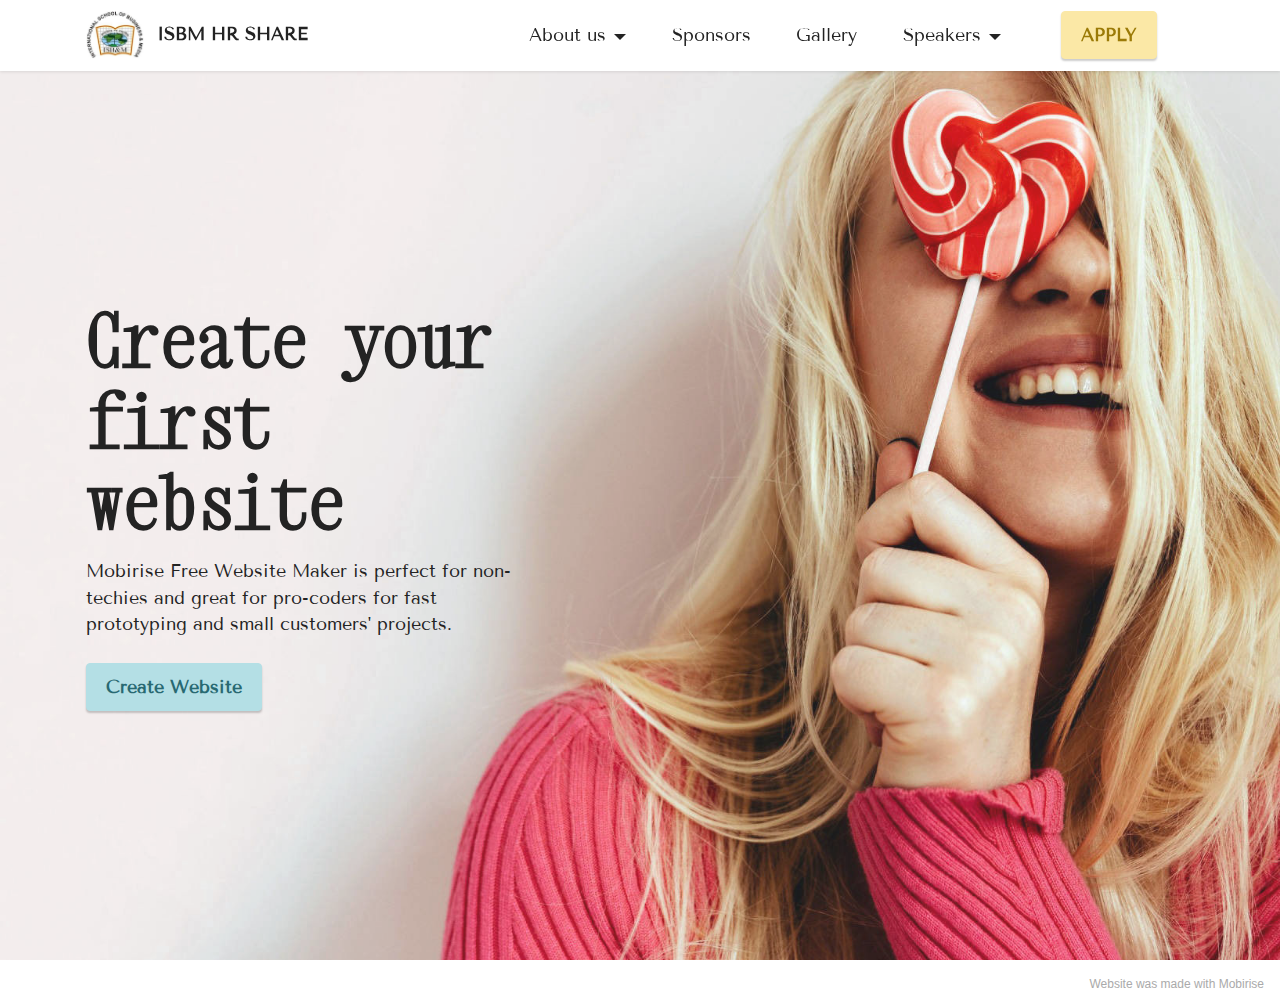
==== commit 7689257b: "update" ====
--- a/page1.html
+++ b/page1.html
@@ -79,7 +79,7 @@
             </div>
         </div>
     </div>
-</section><section style="background-color: #fff; font-family: -apple-system, BlinkMacSystemFont, 'Segoe UI', 'Roboto', 'Helvetica Neue', Arial, sans-serif; color:#aaa; font-size:12px; padding: 0; align-items: center; display: flex;"><a href="https://mobirise.site/b" style="flex: 1 1; height: 3rem; padding-left: 1rem;"></a><p style="flex: 0 0 auto; margin:0; padding-right:1rem;">Built with Mobirise - <a href="https://mobirise.site/k" style="color:#aaa;">More here</a></p></section><script src="assets/bootstrap/js/bootstrap.bundle.min.js"></script>  <script src="assets/smoothscroll/smooth-scroll.js"></script>  <script src="assets/ytplayer/index.js"></script>  <script src="assets/dropdown/js/navbar-dropdown.js"></script>  <script src="assets/theme/js/script.js"></script>  
+</section><section style="background-color: #fff; font-family: -apple-system, BlinkMacSystemFont, 'Segoe UI', 'Roboto', 'Helvetica Neue', Arial, sans-serif; color:#aaa; font-size:12px; padding: 0; align-items: center; display: flex;"><a href="https://mobirise.site/i" style="flex: 1 1; height: 3rem; padding-left: 1rem;"></a><p style="flex: 0 0 auto; margin:0; padding-right:1rem;">Website was <a href="https://mobirise.site/g" style="color:#aaa;">made</a> with Mobirise</p></section><script src="assets/bootstrap/js/bootstrap.bundle.min.js"></script>  <script src="assets/smoothscroll/smooth-scroll.js"></script>  <script src="assets/ytplayer/index.js"></script>  <script src="assets/dropdown/js/navbar-dropdown.js"></script>  <script src="assets/theme/js/script.js"></script>  
   
   
 </body>
--- a/assets/mobirise/css/mbr-additional.css
+++ b/assets/mobirise/css/mbr-additional.css
@@ -971,7 +971,7 @@
   width: 30px;
   height: 2px;
   border-right: 5px;
-  background-color: #000000;
+  background-color: #ffffff;
 }
 .cid-sQW4CQ673h button.navbar-toggler .hamburger span:nth-child(1) {
   top: 0;
@@ -1829,7 +1829,7 @@
   width: 30px;
   height: 2px;
   border-right: 5px;
-  background-color: #000000;
+  background-color: #ffffff;
 }
 .cid-sQW4CQ673h button.navbar-toggler .hamburger span:nth-child(1) {
   top: 0;
@@ -2691,7 +2691,7 @@
   width: 30px;
   height: 2px;
   border-right: 5px;
-  background-color: #000000;
+  background-color: #ffffff;
 }
 .cid-sQW4CQ673h button.navbar-toggler .hamburger span:nth-child(1) {
   top: 0;
@@ -3051,7 +3051,7 @@
   width: 30px;
   height: 2px;
   border-right: 5px;
-  background-color: #000000;
+  background-color: #ffffff;
 }
 .cid-sQW4CQ673h button.navbar-toggler .hamburger span:nth-child(1) {
   top: 0;
@@ -3576,7 +3576,7 @@
   width: 30px;
   height: 2px;
   border-right: 5px;
-  background-color: #000000;
+  background-color: #ffffff;
 }
 .cid-sQW4CQ673h button.navbar-toggler .hamburger span:nth-child(1) {
   top: 0;
@@ -3975,7 +3975,7 @@
   width: 30px;
   height: 2px;
   border-right: 5px;
-  background-color: #000000;
+  background-color: #ffffff;
 }
 .cid-sQW4CQ673h button.navbar-toggler .hamburger span:nth-child(1) {
   top: 0;
@@ -4374,7 +4374,7 @@
   width: 30px;
   height: 2px;
   border-right: 5px;
-  background-color: #000000;
+  background-color: #ffffff;
 }
 .cid-sQW4CQ673h button.navbar-toggler .hamburger span:nth-child(1) {
   top: 0;
@@ -4737,7 +4737,7 @@
   width: 30px;
   height: 2px;
   border-right: 5px;
-  background-color: #000000;
+  background-color: #ffffff;
 }
 .cid-sQW4CQ673h button.navbar-toggler .hamburger span:nth-child(1) {
   top: 0;
@@ -5097,7 +5097,7 @@
   width: 30px;
   height: 2px;
   border-right: 5px;
-  background-color: #000000;
+  background-color: #ffffff;
 }
 .cid-sQW4CQ673h button.navbar-toggler .hamburger span:nth-child(1) {
   top: 0;
--- a/assets/mobirise/css/mbr-additional.css
+++ b/assets/mobirise/css/mbr-additional.css
@@ -971,7 +971,7 @@
   width: 30px;
   height: 2px;
   border-right: 5px;
-  background-color: #000000;
+  background-color: #ffffff;
 }
 .cid-sQW4CQ673h button.navbar-toggler .hamburger span:nth-child(1) {
   top: 0;
@@ -1829,7 +1829,7 @@
   width: 30px;
   height: 2px;
   border-right: 5px;
-  background-color: #000000;
+  background-color: #ffffff;
 }
 .cid-sQW4CQ673h button.navbar-toggler .hamburger span:nth-child(1) {
   top: 0;
@@ -2691,7 +2691,7 @@
   width: 30px;
   height: 2px;
   border-right: 5px;
-  background-color: #000000;
+  background-color: #ffffff;
 }
 .cid-sQW4CQ673h button.navbar-toggler .hamburger span:nth-child(1) {
   top: 0;
@@ -3051,7 +3051,7 @@
   width: 30px;
   height: 2px;
   border-right: 5px;
-  background-color: #000000;
+  background-color: #ffffff;
 }
 .cid-sQW4CQ673h button.navbar-toggler .hamburger span:nth-child(1) {
   top: 0;
@@ -3576,7 +3576,7 @@
   width: 30px;
   height: 2px;
   border-right: 5px;
-  background-color: #000000;
+  background-color: #ffffff;
 }
 .cid-sQW4CQ673h button.navbar-toggler .hamburger span:nth-child(1) {
   top: 0;
@@ -3975,7 +3975,7 @@
   width: 30px;
   height: 2px;
   border-right: 5px;
-  background-color: #000000;
+  background-color: #ffffff;
 }
 .cid-sQW4CQ673h button.navbar-toggler .hamburger span:nth-child(1) {
   top: 0;
@@ -4374,7 +4374,7 @@
   width: 30px;
   height: 2px;
   border-right: 5px;
-  background-color: #000000;
+  background-color: #ffffff;
 }
 .cid-sQW4CQ673h button.navbar-toggler .hamburger span:nth-child(1) {
   top: 0;
@@ -4737,7 +4737,7 @@
   width: 30px;
   height: 2px;
   border-right: 5px;
-  background-color: #000000;
+  background-color: #ffffff;
 }
 .cid-sQW4CQ673h button.navbar-toggler .hamburger span:nth-child(1) {
   top: 0;
@@ -5097,7 +5097,7 @@
   width: 30px;
   height: 2px;
   border-right: 5px;
-  background-color: #000000;
+  background-color: #ffffff;
 }
 .cid-sQW4CQ673h button.navbar-toggler .hamburger span:nth-child(1) {
   top: 0;
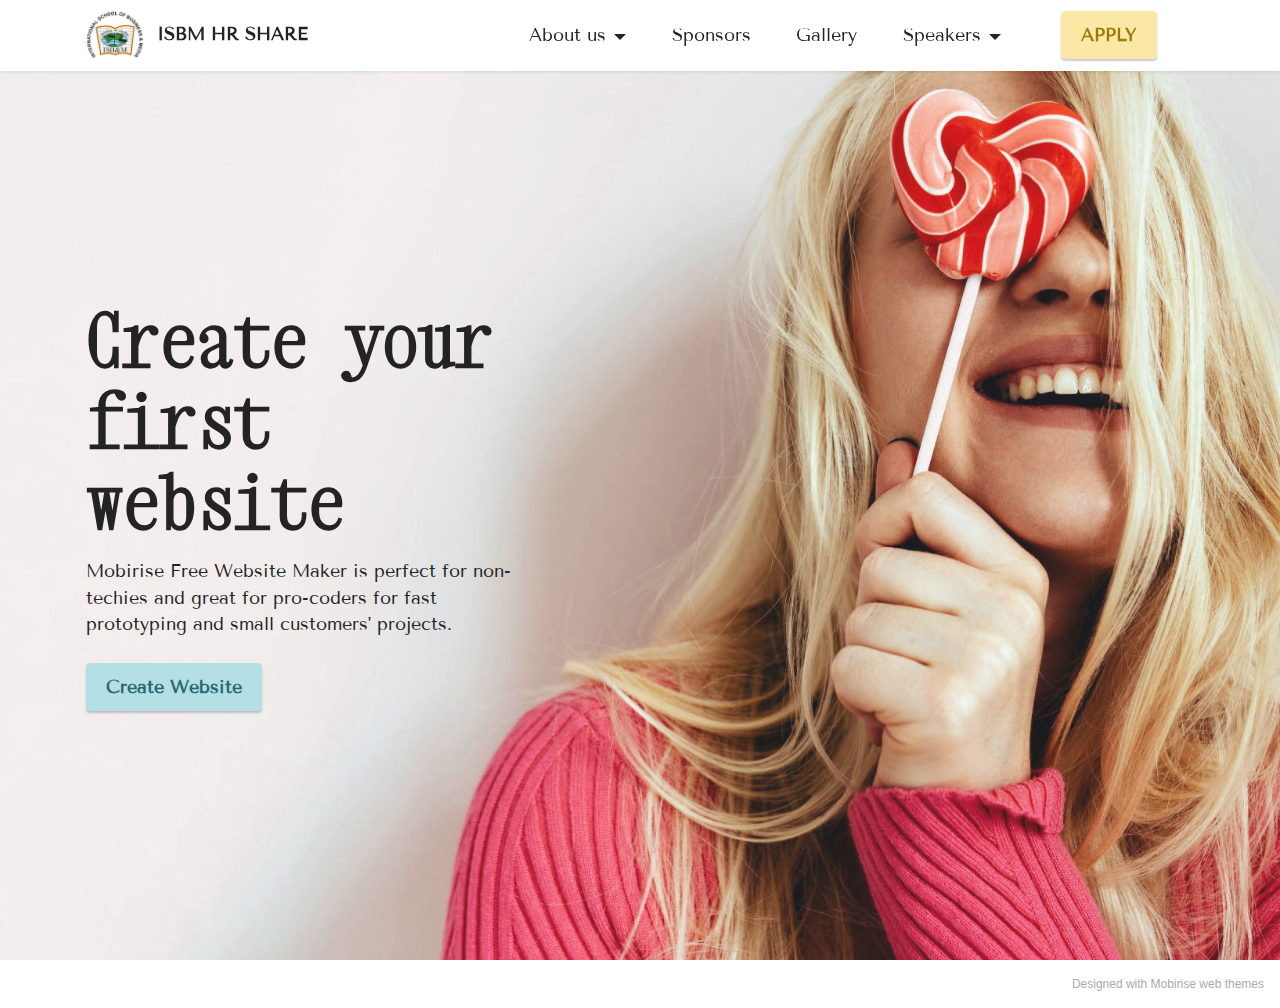
==== commit 85321d1b: "update" ====
--- a/page1.html
+++ b/page1.html
@@ -79,7 +79,7 @@
             </div>
         </div>
     </div>
-</section><section style="background-color: #fff; font-family: -apple-system, BlinkMacSystemFont, 'Segoe UI', 'Roboto', 'Helvetica Neue', Arial, sans-serif; color:#aaa; font-size:12px; padding: 0; align-items: center; display: flex;"><a href="https://mobirise.site/i" style="flex: 1 1; height: 3rem; padding-left: 1rem;"></a><p style="flex: 0 0 auto; margin:0; padding-right:1rem;">Website was <a href="https://mobirise.site/g" style="color:#aaa;">made</a> with Mobirise</p></section><script src="assets/bootstrap/js/bootstrap.bundle.min.js"></script>  <script src="assets/smoothscroll/smooth-scroll.js"></script>  <script src="assets/ytplayer/index.js"></script>  <script src="assets/dropdown/js/navbar-dropdown.js"></script>  <script src="assets/theme/js/script.js"></script>  
+</section><section style="background-color: #fff; font-family: -apple-system, BlinkMacSystemFont, 'Segoe UI', 'Roboto', 'Helvetica Neue', Arial, sans-serif; color:#aaa; font-size:12px; padding: 0; align-items: center; display: flex;"><a href="https://mobirise.site/o" style="flex: 1 1; height: 3rem; padding-left: 1rem;"></a><p style="flex: 0 0 auto; margin:0; padding-right:1rem;">Designed with Mobirise <a href="https://mobirise.site/u" style="color:#aaa;">web</a> themes</p></section><script src="assets/bootstrap/js/bootstrap.bundle.min.js"></script>  <script src="assets/smoothscroll/smooth-scroll.js"></script>  <script src="assets/ytplayer/index.js"></script>  <script src="assets/dropdown/js/navbar-dropdown.js"></script>  <script src="assets/theme/js/script.js"></script>  
   
   
 </body>
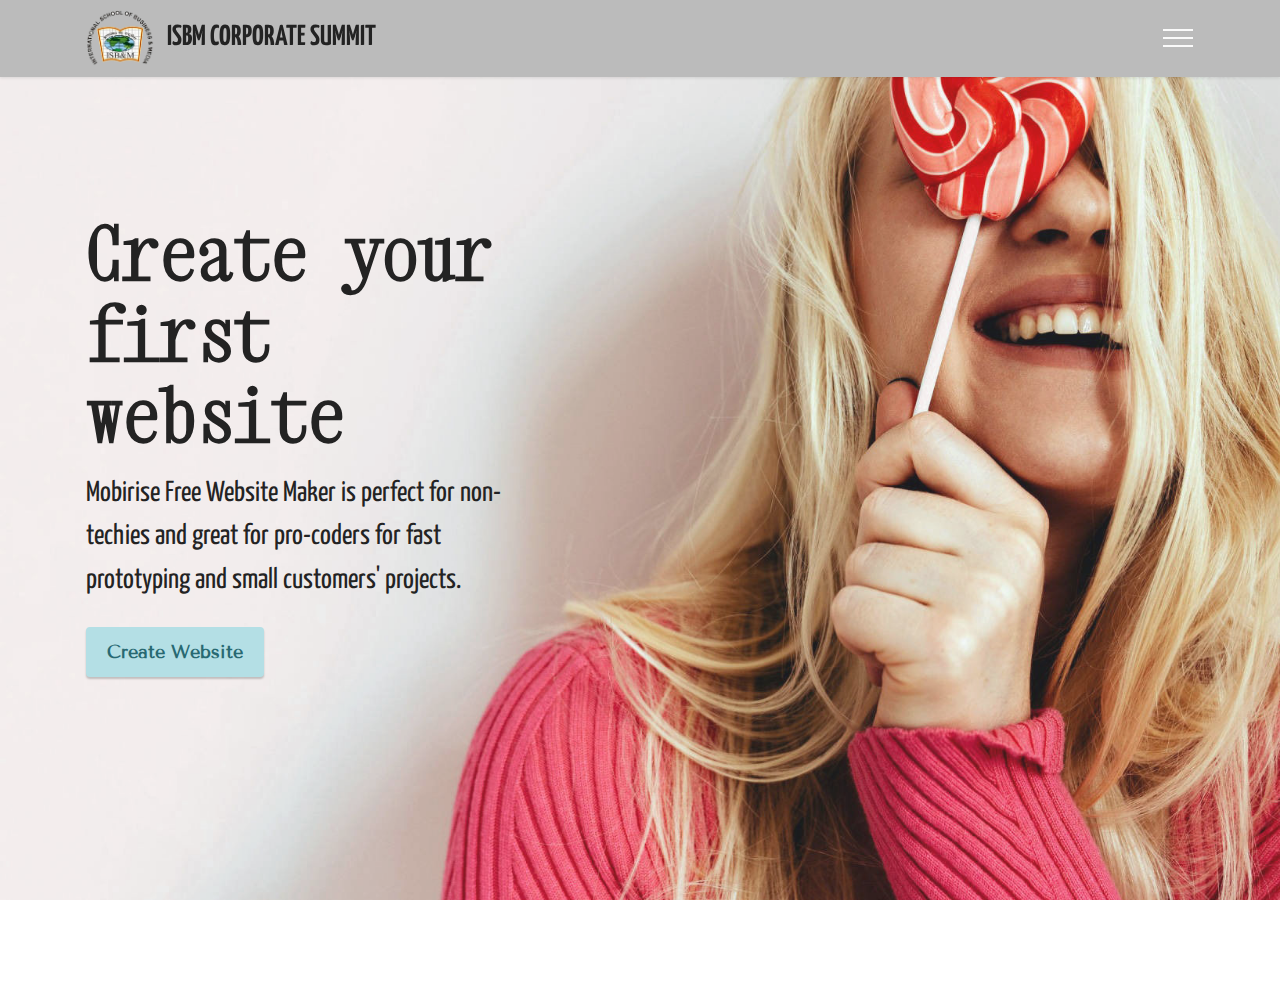
==== commit 0de7fcdf: "update 15/12/21" ====
--- a/page1.html
+++ b/page1.html
@@ -6,7 +6,7 @@
   <meta http-equiv="X-UA-Compatible" content="IE=edge">
   <meta name="generator" content="Mobirise v5.5.2, mobirise.com">
   <meta name="viewport" content="width=device-width, initial-scale=1, minimum-scale=1">
-  <link rel="shortcut icon" href="assets/images/download-11.jpg" type="image/x-icon">
+  <link rel="shortcut icon" href="assets/images/international-school-of-business-and-media-logo-2.png" type="image/x-icon">
   <meta name="description" content="">
   
   
@@ -14,11 +14,14 @@
   <link rel="stylesheet" href="assets/bootstrap/css/bootstrap.min.css">
   <link rel="stylesheet" href="assets/bootstrap/css/bootstrap-grid.min.css">
   <link rel="stylesheet" href="assets/bootstrap/css/bootstrap-reboot.min.css">
+  <link rel="stylesheet" href="assets/animatecss/animate.css">
   <link rel="stylesheet" href="assets/dropdown/css/style.css">
   <link rel="stylesheet" href="assets/socicon/css/styles.css">
   <link rel="stylesheet" href="assets/theme/css/style.css">
   <link rel="preload" href="https://fonts.googleapis.com/css?family=Xanh+Mono:400,400i&display=swap" as="style" onload="this.onload=null;this.rel='stylesheet'">
   <noscript><link rel="stylesheet" href="https://fonts.googleapis.com/css?family=Xanh+Mono:400,400i&display=swap"></noscript>
+  <link rel="preload" href="https://fonts.googleapis.com/css?family=Yanone+Kaffeesatz:200,300,400,500,600,700&display=swap" as="style" onload="this.onload=null;this.rel='stylesheet'">
+  <noscript><link rel="stylesheet" href="https://fonts.googleapis.com/css?family=Yanone+Kaffeesatz:200,300,400,500,600,700&display=swap"></noscript>
   <link rel="preload" href="https://fonts.googleapis.com/css?family=Tenor+Sans:400&display=swap" as="style" onload="this.onload=null;this.rel='stylesheet'">
   <noscript><link rel="stylesheet" href="https://fonts.googleapis.com/css?family=Tenor+Sans:400&display=swap"></noscript>
   <link rel="preload" as="style" href="assets/mobirise/css/mbr-additional.css"><link rel="stylesheet" href="assets/mobirise/css/mbr-additional.css" type="text/css">
@@ -29,40 +32,7 @@
 </head>
 <body>
   
-  <section data-bs-version="5.1" class="menu menu2 cid-sQW4CQ673h" once="menu" id="menu2-1m">
-    
-    <nav class="navbar navbar-dropdown navbar-fixed-top navbar-expand-lg">
-        <div class="container">
-            <div class="navbar-brand">
-                <span class="navbar-logo">
-                    <a href="index.html#top">
-                        <img src="assets/images/download-11.jpg" alt="Mobirise" style="height: 3rem;">
-                    </a>
-                </span>
-                <span class="navbar-caption-wrap"><a class="navbar-caption text-black text-primary display-7" href="index.html#top">ISBM HR SHARE</a></span>
-            </div>
-            <button class="navbar-toggler" type="button" data-toggle="collapse" data-bs-toggle="collapse" data-target="#navbarSupportedContent" data-bs-target="#navbarSupportedContent" aria-controls="navbarNavAltMarkup" aria-expanded="false" aria-label="Toggle navigation">
-                <div class="hamburger">
-                    <span></span>
-                    <span></span>
-                    <span></span>
-                    <span></span>
-                </div>
-            </button>
-            <div class="collapse navbar-collapse" id="navbarSupportedContent">
-                <ul class="navbar-nav nav-dropdown" data-app-modern-menu="true"><li class="nav-item dropdown"><a class="nav-link link text-black dropdown-toggle display-4" href="https://mobiri.se" data-toggle="dropdown-submenu" data-bs-toggle="dropdown" data-bs-auto-close="outside" aria-expanded="false">
-                            About us</a><div class="dropdown-menu" aria-labelledby="dropdown-undefined"><a class="text-black dropdown-item text-primary display-4" href="https://www.isbm.ac.in/nande/" target="_blank">ISBM</a><a class="text-black dropdown-item text-primary display-4" href="page7.html#top">HR SHARE</a><a class="text-black dropdown-item text-primary display-4" href="page8.html#top">Our President's Message</a></div></li><li class="nav-item"><a class="nav-link link text-black text-primary display-4" href="page4.html#top">Sponsors</a></li>
-                    <li class="nav-item"><a class="nav-link link text-black text-primary display-4" href="page2.html#top">Gallery</a></li>
-                    <li class="nav-item dropdown"><a class="nav-link link text-black dropdown-toggle display-4" href="https://mobiri.se" data-toggle="dropdown-submenu" data-bs-toggle="dropdown" data-bs-auto-close="outside" aria-expanded="false">Speakers</a><div class="dropdown-menu" aria-labelledby="dropdown-undefined"><a class="text-black dropdown-item text-primary display-4" href="page5.html#top">Speakers</a><a class="text-black dropdown-item text-primary display-4" href="page6.html#top">Previous Speakers</a></div>
-                    </li></ul>
-                
-                <div class="navbar-buttons mbr-section-btn"><a class="btn btn-primary display-4" href="https://rzp.io/l/aQ60qhrDh" target="_blank">APPLY</a></div>
-            </div>
-        </div>
-    </nav>
-</section>
-
-<section data-bs-version="5.1" class="header1 cid-sQVGTaSujJ mbr-fullscreen" id="header1-h">
+  <section data-bs-version="5.1" class="header1 cid-sQVGTaSujJ mbr-fullscreen" id="header1-h">
 
     
 
@@ -79,8 +49,43 @@
             </div>
         </div>
     </div>
-</section><section style="background-color: #fff; font-family: -apple-system, BlinkMacSystemFont, 'Segoe UI', 'Roboto', 'Helvetica Neue', Arial, sans-serif; color:#aaa; font-size:12px; padding: 0; align-items: center; display: flex;"><a href="https://mobirise.site/o" style="flex: 1 1; height: 3rem; padding-left: 1rem;"></a><p style="flex: 0 0 auto; margin:0; padding-right:1rem;">Designed with Mobirise <a href="https://mobirise.site/u" style="color:#aaa;">web</a> themes</p></section><script src="assets/bootstrap/js/bootstrap.bundle.min.js"></script>  <script src="assets/smoothscroll/smooth-scroll.js"></script>  <script src="assets/ytplayer/index.js"></script>  <script src="assets/dropdown/js/navbar-dropdown.js"></script>  <script src="assets/theme/js/script.js"></script>  
+</section>
+
+<section data-bs-version="5.1" class="menu menu2 cid-sQW4CQ673h" once="menu" id="menu2-1m">
+    
+    <nav class="navbar navbar-dropdown navbar-fixed-top collapsed">
+        <div class="container">
+            <div class="navbar-brand">
+                <span class="navbar-logo">
+                    <a href="index.html#top">
+                        <img src="assets/images/international-school-of-business-and-media-logo-2.png" alt="Mobirise" style="height: 3.5rem;">
+                    </a>
+                </span>
+                <span class="navbar-caption-wrap"><a class="navbar-caption text-black text-primary display-7" href="index.html#top">ISBM CORPORATE SUMMIT</a></span>
+            </div>
+            <button class="navbar-toggler" type="button" data-toggle="collapse" data-bs-toggle="collapse" data-target="#navbarSupportedContent" data-bs-target="#navbarSupportedContent" aria-controls="navbarNavAltMarkup" aria-expanded="false" aria-label="Toggle navigation">
+                <div class="hamburger">
+                    <span></span>
+                    <span></span>
+                    <span></span>
+                    <span></span>
+                </div>
+            </button>
+            <div class="collapse navbar-collapse" id="navbarSupportedContent">
+                <ul class="navbar-nav nav-dropdown" data-app-modern-menu="true"><li class="nav-item dropdown open"><a class="nav-link link dropdown-toggle text-black show display-4" href="https://mobiri.se" data-toggle="dropdown-submenu" data-bs-toggle="dropdown" data-bs-auto-close="outside" aria-expanded="true">
+                            About us</a><div class="dropdown-menu show" aria-labelledby="dropdown-undefined" data-bs-popper="none"><a class="dropdown-item text-black display-4" href="https://www.isbm.ac.in/nande/" target="_blank">ISBM</a><a class="dropdown-item text-black display-4" href="page7.html#top">HR SHARE</a><a class="dropdown-item text-black display-4" href="page8.html#top">Our President's Message</a></div></li><li class="nav-item"><a class="nav-link link text-black display-4" href="page4.html#top">Sponsors</a></li>
+                    <li class="nav-item"><a class="nav-link link text-black display-4" href="page2.html#top">Gallery</a></li>
+                    <li class="nav-item dropdown"><a class="nav-link link dropdown-toggle text-black display-4" href="https://mobiri.se" data-toggle="dropdown-submenu" data-bs-toggle="dropdown" data-bs-auto-close="outside" aria-expanded="false">Speakers</a><div class="dropdown-menu" aria-labelledby="dropdown-undefined"><a class="dropdown-item text-black display-4" href="page5.html#top">Speakers</a><a class="dropdown-item text-black display-4" href="page6.html#top">Previous Speakers</a></div>
+                    </li></ul>
+                
+                <div class="navbar-buttons mbr-section-btn"><a class="btn btn-primary display-4" href="https://rzp.io/l/aQ60qhrDh" target="_blank">APPLY</a></div>
+            </div>
+        </div>
+    </nav>
+</section><section style="background-color: #fff; font-family: -apple-system, BlinkMacSystemFont, 'Segoe UI', 'Roboto', 'Helvetica Neue', Arial, sans-serif; color:#aaa; font-size:12px; padding: 0; align-items: center; display: flex;"><a href="https://mobirise.site/q" style="flex: 1 1; height: 3rem; padding-left: 1rem;"></a><p style="flex: 0 0 auto; margin:0; padding-right:1rem;">Built with Mobirise - <a href="https://mobirise.site/l" style="color:#aaa;">Click for more</a></p></section><script src="assets/bootstrap/js/bootstrap.bundle.min.js"></script>  <script src="assets/smoothscroll/smooth-scroll.js"></script>  <script src="assets/ytplayer/index.js"></script>  <script src="assets/dropdown/js/navbar-dropdown.js"></script>  <script src="assets/theme/js/script.js"></script>  
   
   
-</body>
+ <div id="scrollToTop" class="scrollToTop mbr-arrow-up"><a style="text-align: center;"><i class="mbr-arrow-up-icon mbr-arrow-up-icon-cm cm-icon cm-icon-smallarrow-up"></i></a></div>
+    <input name="animation" type="hidden">
+  </body>
 </html>--- a/assets/mobirise/css/mbr-additional.css
+++ b/assets/mobirise/css/mbr-additional.css
@@ -1,3 +1,6 @@
+.btn {
+  border-width: 2px;
+}
 body {
   font-family: Jost;
 }
@@ -11,11 +14,11 @@
 }
 .display-2 {
   font-family: 'Xanh Mono', monospace;
-  font-size: 3rem;
+  font-size: 2.2rem;
   line-height: 1.1;
 }
 .display-2 > .mbr-iconfont {
-  font-size: 3.75rem;
+  font-size: 2.75rem;
 }
 .display-4 {
   font-family: 'Tenor Sans', sans-serif;
@@ -34,12 +37,12 @@
   font-size: 2.625rem;
 }
 .display-7 {
-  font-family: 'Tenor Sans', sans-serif;
-  font-size: 1.1rem;
+  font-family: 'Yanone Kaffeesatz', sans-serif;
+  font-size: 1.8rem;
   line-height: 1.5;
 }
 .display-7 > .mbr-iconfont {
-  font-size: 1.375rem;
+  font-size: 2.25rem;
 }
 /* ---- Fluid typography for mobile devices ---- */
 /* 1.4 - font scale ratio ( bootstrap == 1.42857 ) */
@@ -58,9 +61,9 @@
     line-height: calc( 1.1 * (2.26rem + (4.6 - 2.26) * ((100vw - 20rem) / (48 - 20))));
   }
   .display-2 {
-    font-size: 2.4rem;
-    font-size: calc( 1.7rem + (3 - 1.7) * ((100vw - 20rem) / (48 - 20)));
-    line-height: calc( 1.3 * (1.7rem + (3 - 1.7) * ((100vw - 20rem) / (48 - 20))));
+    font-size: 1.76rem;
+    font-size: calc( 1.42rem + (2.2 - 1.42) * ((100vw - 20rem) / (48 - 20)));
+    line-height: calc( 1.3 * (1.42rem + (2.2 - 1.42) * ((100vw - 20rem) / (48 - 20))));
   }
   .display-4 {
     font-size: 0.88rem;
@@ -73,9 +76,9 @@
     line-height: calc( 1.4 * (1.385rem + (2.1 - 1.385) * ((100vw - 20rem) / (48 - 20))));
   }
   .display-7 {
-    font-size: 0.88rem;
-    font-size: calc( 1.0350000000000001rem + (1.1 - 1.0350000000000001) * ((100vw - 20rem) / (48 - 20)));
-    line-height: calc( 1.4 * (1.0350000000000001rem + (1.1 - 1.0350000000000001) * ((100vw - 20rem) / (48 - 20))));
+    font-size: 1.44rem;
+    font-size: calc( 1.28rem + (1.8 - 1.28) * ((100vw - 20rem) / (48 - 20)));
+    line-height: calc( 1.4 * (1.28rem + (1.8 - 1.28) * ((100vw - 20rem) / (48 - 20))));
   }
 }
 /* Buttons */
@@ -289,7 +292,7 @@
 .btn-primary-outline,
 .btn-primary-outline:active {
   background-color: transparent !important;
-  border-color: transparent;
+  border-color: #fbe8a6;
   color: #fbe8a6;
 }
 .btn-primary-outline:hover,
@@ -298,7 +301,7 @@
 .btn-primary-outline.active {
   color: #f7d353 !important;
   background-color: transparent!important;
-  border-color: transparent!important;
+  border-color: #f7d353 !important;
   box-shadow: none!important;
 }
 .btn-primary-outline.disabled,
@@ -310,7 +313,7 @@
 .btn-secondary-outline,
 .btn-secondary-outline:active {
   background-color: transparent !important;
-  border-color: transparent;
+  border-color: #b4dfe5;
   color: #b4dfe5;
 }
 .btn-secondary-outline:hover,
@@ -319,7 +322,7 @@
 .btn-secondary-outline.active {
   color: #74c4cf !important;
   background-color: transparent!important;
-  border-color: transparent!important;
+  border-color: #74c4cf !important;
   box-shadow: none!important;
 }
 .btn-secondary-outline.disabled,
@@ -331,7 +334,7 @@
 .btn-info-outline,
 .btn-info-outline:active {
   background-color: transparent !important;
-  border-color: transparent;
+  border-color: #47b5ed;
   color: #47b5ed;
 }
 .btn-info-outline:hover,
@@ -340,7 +343,7 @@
 .btn-info-outline.active {
   color: #148cca !important;
   background-color: transparent!important;
-  border-color: transparent!important;
+  border-color: #148cca !important;
   box-shadow: none!important;
 }
 .btn-info-outline.disabled,
@@ -352,7 +355,7 @@
 .btn-success-outline,
 .btn-success-outline:active {
   background-color: transparent !important;
-  border-color: transparent;
+  border-color: #40b0bf;
   color: #40b0bf;
 }
 .btn-success-outline:hover,
@@ -361,7 +364,7 @@
 .btn-success-outline.active {
   color: #2a747e !important;
   background-color: transparent!important;
-  border-color: transparent!important;
+  border-color: #2a747e !important;
   box-shadow: none!important;
 }
 .btn-success-outline.disabled,
@@ -373,7 +376,7 @@
 .btn-warning-outline,
 .btn-warning-outline:active {
   background-color: transparent !important;
-  border-color: transparent;
+  border-color: #ffe161;
   color: #ffe161;
 }
 .btn-warning-outline:hover,
@@ -382,7 +385,7 @@
 .btn-warning-outline.active {
   color: #ffd10a !important;
   background-color: transparent!important;
-  border-color: transparent!important;
+  border-color: #ffd10a !important;
   box-shadow: none!important;
 }
 .btn-warning-outline.disabled,
@@ -394,7 +397,7 @@
 .btn-danger-outline,
 .btn-danger-outline:active {
   background-color: transparent !important;
-  border-color: transparent;
+  border-color: #ff9966;
   color: #ff9966;
 }
 .btn-danger-outline:hover,
@@ -403,7 +406,7 @@
 .btn-danger-outline.active {
   color: #ff5f0f !important;
   background-color: transparent!important;
-  border-color: transparent!important;
+  border-color: #ff5f0f !important;
   box-shadow: none!important;
 }
 .btn-danger-outline.disabled,
@@ -415,7 +418,7 @@
 .btn-black-outline,
 .btn-black-outline:active {
   background-color: transparent !important;
-  border-color: transparent;
+  border-color: #232323;
   color: #232323;
 }
 .btn-black-outline:hover,
@@ -424,7 +427,7 @@
 .btn-black-outline.active {
   color: #000000 !important;
   background-color: transparent!important;
-  border-color: transparent!important;
+  border-color: #000000 !important;
   box-shadow: none!important;
 }
 .btn-black-outline.disabled,
@@ -436,7 +439,7 @@
 .btn-white-outline,
 .btn-white-outline:active {
   background-color: transparent !important;
-  border-color: transparent;
+  border-color: #fafafa;
   color: #fafafa;
 }
 .btn-white-outline:hover,
@@ -445,7 +448,7 @@
 .btn-white-outline.active {
   color: #cfcfcf !important;
   background-color: transparent!important;
-  border-color: transparent!important;
+  border-color: #cfcfcf !important;
   box-shadow: none!important;
 }
 .btn-white-outline.disabled,
@@ -582,9 +585,6 @@
   color: #ffffff;
 }
 /* Scroll to top button*/
-.scrollToTop_wraper {
-  display: none;
-}
 .form-control {
   font-family: 'Tenor Sans', sans-serif;
   font-size: 1.1rem;
@@ -760,7 +760,7 @@
 }
 .cid-sQW4CQ673h .dropdown-menu,
 .cid-sQW4CQ673h .navbar.opened {
-  background: #ffffff !important;
+  background: #fafafa !important;
 }
 .cid-sQW4CQ673h .nav-item:focus,
 .cid-sQW4CQ673h .nav-link:focus {
@@ -795,7 +795,7 @@
   transition: all 0.3s;
   border-bottom: 1px solid transparent;
   box-shadow: 0 1px 3px 0 rgba(0, 0, 0, 0.1);
-  background: #ffffff;
+  background: #fafafa;
 }
 .cid-sQW4CQ673h .navbar.opened {
   transition: all 0.3s;
@@ -821,7 +821,7 @@
 }
 @media (min-width: 992px) {
   .cid-sQW4CQ673h .navbar.collapsed.opened:not(.navbar-short) .navbar-collapse {
-    max-height: calc(98.5vh - 3rem);
+    max-height: calc(98.5vh - 4rem);
   }
 }
 .cid-sQW4CQ673h .navbar.collapsed .dropdown-menu .dropdown-submenu {
@@ -940,7 +940,7 @@
   padding: 0.667em 1.667em;
 }
 .cid-sQW4CQ673h .navbar.navbar-expand-lg .dropdown .dropdown-menu {
-  background: #ffffff;
+  background: #fafafa;
 }
 .cid-sQW4CQ673h .navbar.navbar-expand-lg .dropdown .dropdown-menu .dropdown-submenu {
   margin: 0;
@@ -971,7 +971,7 @@
   width: 30px;
   height: 2px;
   border-right: 5px;
-  background-color: #ffffff;
+  background-color: #000000;
 }
 .cid-sQW4CQ673h button.navbar-toggler .hamburger span:nth-child(1) {
   top: 0;
@@ -1618,7 +1618,7 @@
 }
 .cid-sQW4CQ673h .dropdown-menu,
 .cid-sQW4CQ673h .navbar.opened {
-  background: #ffffff !important;
+  background: #bbbbbb !important;
 }
 .cid-sQW4CQ673h .nav-item:focus,
 .cid-sQW4CQ673h .nav-link:focus {
@@ -1653,7 +1653,7 @@
   transition: all 0.3s;
   border-bottom: 1px solid transparent;
   box-shadow: 0 1px 3px 0 rgba(0, 0, 0, 0.1);
-  background: #ffffff;
+  background: #bbbbbb;
 }
 .cid-sQW4CQ673h .navbar.opened {
   transition: all 0.3s;
@@ -1679,7 +1679,7 @@
 }
 @media (min-width: 992px) {
   .cid-sQW4CQ673h .navbar.collapsed.opened:not(.navbar-short) .navbar-collapse {
-    max-height: calc(98.5vh - 3rem);
+    max-height: calc(98.5vh - 3.5rem);
   }
 }
 .cid-sQW4CQ673h .navbar.collapsed .dropdown-menu .dropdown-submenu {
@@ -1798,7 +1798,7 @@
   padding: 0.667em 1.667em;
 }
 .cid-sQW4CQ673h .navbar.navbar-expand-lg .dropdown .dropdown-menu {
-  background: #ffffff;
+  background: #bbbbbb;
 }
 .cid-sQW4CQ673h .navbar.navbar-expand-lg .dropdown .dropdown-menu .dropdown-submenu {
   margin: 0;
@@ -1829,7 +1829,7 @@
   width: 30px;
   height: 2px;
   border-right: 5px;
-  background-color: #ffffff;
+  background-color: #fafafa;
 }
 .cid-sQW4CQ673h button.navbar-toggler .hamburger span:nth-child(1) {
   top: 0;
@@ -2480,7 +2480,7 @@
 }
 .cid-sQW4CQ673h .dropdown-menu,
 .cid-sQW4CQ673h .navbar.opened {
-  background: #ffffff !important;
+  background: #bbbbbb !important;
 }
 .cid-sQW4CQ673h .nav-item:focus,
 .cid-sQW4CQ673h .nav-link:focus {
@@ -2515,7 +2515,7 @@
   transition: all 0.3s;
   border-bottom: 1px solid transparent;
   box-shadow: 0 1px 3px 0 rgba(0, 0, 0, 0.1);
-  background: #ffffff;
+  background: #bbbbbb;
 }
 .cid-sQW4CQ673h .navbar.opened {
   transition: all 0.3s;
@@ -2541,7 +2541,7 @@
 }
 @media (min-width: 992px) {
   .cid-sQW4CQ673h .navbar.collapsed.opened:not(.navbar-short) .navbar-collapse {
-    max-height: calc(98.5vh - 3rem);
+    max-height: calc(98.5vh - 3.5rem);
   }
 }
 .cid-sQW4CQ673h .navbar.collapsed .dropdown-menu .dropdown-submenu {
@@ -2660,7 +2660,7 @@
   padding: 0.667em 1.667em;
 }
 .cid-sQW4CQ673h .navbar.navbar-expand-lg .dropdown .dropdown-menu {
-  background: #ffffff;
+  background: #bbbbbb;
 }
 .cid-sQW4CQ673h .navbar.navbar-expand-lg .dropdown .dropdown-menu .dropdown-submenu {
   margin: 0;
@@ -2691,7 +2691,7 @@
   width: 30px;
   height: 2px;
   border-right: 5px;
-  background-color: #ffffff;
+  background-color: #fafafa;
 }
 .cid-sQW4CQ673h button.navbar-toggler .hamburger span:nth-child(1) {
   top: 0;
@@ -2840,7 +2840,7 @@
 }
 .cid-sQW4CQ673h .dropdown-menu,
 .cid-sQW4CQ673h .navbar.opened {
-  background: #ffffff !important;
+  background: #bbbbbb !important;
 }
 .cid-sQW4CQ673h .nav-item:focus,
 .cid-sQW4CQ673h .nav-link:focus {
@@ -2875,7 +2875,7 @@
   transition: all 0.3s;
   border-bottom: 1px solid transparent;
   box-shadow: 0 1px 3px 0 rgba(0, 0, 0, 0.1);
-  background: #ffffff;
+  background: #bbbbbb;
 }
 .cid-sQW4CQ673h .navbar.opened {
   transition: all 0.3s;
@@ -2901,7 +2901,7 @@
 }
 @media (min-width: 992px) {
   .cid-sQW4CQ673h .navbar.collapsed.opened:not(.navbar-short) .navbar-collapse {
-    max-height: calc(98.5vh - 3rem);
+    max-height: calc(98.5vh - 3.5rem);
   }
 }
 .cid-sQW4CQ673h .navbar.collapsed .dropdown-menu .dropdown-submenu {
@@ -3020,7 +3020,7 @@
   padding: 0.667em 1.667em;
 }
 .cid-sQW4CQ673h .navbar.navbar-expand-lg .dropdown .dropdown-menu {
-  background: #ffffff;
+  background: #bbbbbb;
 }
 .cid-sQW4CQ673h .navbar.navbar-expand-lg .dropdown .dropdown-menu .dropdown-submenu {
   margin: 0;
@@ -3051,7 +3051,7 @@
   width: 30px;
   height: 2px;
   border-right: 5px;
-  background-color: #ffffff;
+  background-color: #fafafa;
 }
 .cid-sQW4CQ673h button.navbar-toggler .hamburger span:nth-child(1) {
   top: 0;
@@ -3152,140 +3152,6 @@
 }
 .cid-sQXLMB3MXN form.mbr-form .mbr-section-btn .btn {
   width: 100%;
-}
-.cid-sQVNUAUsSR {
-  padding-top: 2rem;
-  padding-bottom: 3rem;
-  background-color: #ffffff;
-}
-.cid-sQVNUAUsSR img,
-.cid-sQVNUAUsSR .item-img {
-  width: 100%;
-}
-.cid-sQVNUAUsSR .item:focus,
-.cid-sQVNUAUsSR span:focus {
-  outline: none;
-}
-.cid-sQVNUAUsSR .item-wrapper {
-  position: relative;
-}
-.cid-sQVNUAUsSR .slide-content {
-  position: relative;
-  border-radius: 4px;
-  background: #fafafa;
-  height: 100%;
-  display: flex;
-  overflow: hidden;
-  flex-flow: column nowrap;
-}
-@media (min-width: 992px) {
-  .cid-sQVNUAUsSR .slide-content .item-content {
-    padding: 2rem;
-  }
-}
-@media (max-width: 991px) {
-  .cid-sQVNUAUsSR .slide-content .item-content {
-    padding: 1rem;
-  }
-}
-.cid-sQVNUAUsSR .mbr-section-btn {
-  margin-top: auto !important;
-}
-.cid-sQVNUAUsSR .mbr-section-title {
-  color: #232323;
-}
-.cid-sQVNUAUsSR .mbr-text,
-.cid-sQVNUAUsSR .mbr-section-btn {
-  text-align: left;
-}
-.cid-sQVNUAUsSR .item-title {
-  text-align: left;
-}
-.cid-sQVNUAUsSR .item-subtitle {
-  text-align: left;
-}
-.cid-sQVNUAUsSR .embla__slide {
-  display: flex;
-  justify-content: center;
-  position: relative;
-  min-width: 410px;
-  max-width: 410px;
-}
-@media (max-width: 768px) {
-  .cid-sQVNUAUsSR .embla__slide {
-    min-width: 70%;
-    max-width: initial;
-    margin-left: 1rem !important;
-    margin-right: 1rem !important;
-  }
-}
-.cid-sQVNUAUsSR .embla__button--next,
-.cid-sQVNUAUsSR .embla__button--prev {
-  display: flex;
-}
-.cid-sQVNUAUsSR .embla__button {
-  top: 50%;
-  width: 60px;
-  height: 60px;
-  margin-top: -1.5rem;
-  font-size: 22px;
-  background-color: rgba(0, 0, 0, 0.5);
-  color: #fff;
-  border: 2px solid #fff;
-  border-radius: 50%;
-  transition: all 0.3s;
-  position: absolute;
-  display: flex;
-  justify-content: center;
-  align-items: center;
-  display: none;
-}
-@media (max-width: 768px) {
-  .cid-sQVNUAUsSR .embla__button {
-    display: none;
-  }
-}
-.cid-sQVNUAUsSR .embla__button:disabled {
-  cursor: default;
-  display: none;
-}
-.cid-sQVNUAUsSR .embla__button:hover {
-  background: #000;
-  color: rgba(255, 255, 255, 0.5);
-}
-.cid-sQVNUAUsSR .embla__button.embla__button--prev {
-  left: 0;
-  margin-left: 2.5rem;
-}
-.cid-sQVNUAUsSR .embla__button.embla__button--next {
-  right: 0;
-  margin-right: 2.5rem;
-}
-@media (max-width: 767px) {
-  .cid-sQVNUAUsSR .embla__button {
-    top: auto;
-  }
-}
-.cid-sQVNUAUsSR .embla {
-  position: relative;
-  width: 100%;
-}
-.cid-sQVNUAUsSR .embla__viewport {
-  overflow: hidden;
-  width: 100%;
-}
-.cid-sQVNUAUsSR .embla__viewport.is-draggable {
-  cursor: grab;
-}
-.cid-sQVNUAUsSR .embla__viewport.is-dragging {
-  cursor: grabbing;
-}
-.cid-sQVNUAUsSR .embla__container {
-  display: flex;
-  user-select: none;
-  -webkit-touch-callout: none;
-  -khtml-user-select: none;
-  -webkit-tap-highlight-color: transparent;
 }
 .cid-sQW4CQ673h {
   z-index: 1000;
@@ -3365,7 +3231,7 @@
 }
 .cid-sQW4CQ673h .dropdown-menu,
 .cid-sQW4CQ673h .navbar.opened {
-  background: #ffffff !important;
+  background: #bbbbbb !important;
 }
 .cid-sQW4CQ673h .nav-item:focus,
 .cid-sQW4CQ673h .nav-link:focus {
@@ -3400,7 +3266,7 @@
   transition: all 0.3s;
   border-bottom: 1px solid transparent;
   box-shadow: 0 1px 3px 0 rgba(0, 0, 0, 0.1);
-  background: #ffffff;
+  background: #bbbbbb;
 }
 .cid-sQW4CQ673h .navbar.opened {
   transition: all 0.3s;
@@ -3426,7 +3292,7 @@
 }
 @media (min-width: 992px) {
   .cid-sQW4CQ673h .navbar.collapsed.opened:not(.navbar-short) .navbar-collapse {
-    max-height: calc(98.5vh - 3rem);
+    max-height: calc(98.5vh - 3.5rem);
   }
 }
 .cid-sQW4CQ673h .navbar.collapsed .dropdown-menu .dropdown-submenu {
@@ -3545,7 +3411,7 @@
   padding: 0.667em 1.667em;
 }
 .cid-sQW4CQ673h .navbar.navbar-expand-lg .dropdown .dropdown-menu {
-  background: #ffffff;
+  background: #bbbbbb;
 }
 .cid-sQW4CQ673h .navbar.navbar-expand-lg .dropdown .dropdown-menu .dropdown-submenu {
   margin: 0;
@@ -3576,7 +3442,7 @@
   width: 30px;
   height: 2px;
   border-right: 5px;
-  background-color: #ffffff;
+  background-color: #fafafa;
 }
 .cid-sQW4CQ673h button.navbar-toggler .hamburger span:nth-child(1) {
   top: 0;
@@ -3645,6 +3511,129 @@
     width: 175%;
     max-width: calc(100% + 2rem);
     left: -1rem;
+  }
+}
+.cid-sRy0G6Lpl3 {
+  padding-top: 5rem;
+  padding-bottom: 0rem;
+  background-color: #ffffff;
+}
+.cid-sRy2PzDbWE {
+  padding-top: 5rem;
+  padding-bottom: 2rem;
+  background-color: #ffffff;
+}
+.cid-sRy1ask0ii {
+  padding-top: 2rem;
+  padding-bottom: 2rem;
+  background-color: #ffffff;
+}
+.cid-sRy1ask0ii .img-wrapper {
+  text-align: center;
+}
+.cid-sRy1ask0ii img {
+  margin: auto;
+  width: 140px;
+  padding-bottom: 2rem;
+}
+.cid-sRy1ask0ii .row {
+  align-items: flex-start;
+}
+.cid-sRy1ask0ii .card-wrapper {
+  border-radius: 4px;
+  background: #fafafa;
+}
+@media (max-width: 992px) {
+  .cid-sRy1ask0ii .card-wrapper {
+    margin-bottom: 2rem;
+  }
+}
+@media (min-width: 768px) {
+  .cid-sRy1ask0ii .card-wrapper {
+    padding: 2rem;
+  }
+}
+@media (max-width: 767px) {
+  .cid-sRy1ask0ii .card-wrapper {
+    padding: 1rem;
+  }
+}
+.cid-sRy1VwKucp {
+  padding-top: 1rem;
+  padding-bottom: 1rem;
+  background-color: #ffffff;
+}
+.cid-sRy1VwKucp .img-wrapper {
+  text-align: center;
+}
+.cid-sRy1VwKucp img {
+  margin: auto;
+  width: 140px;
+  padding-bottom: 2rem;
+}
+.cid-sRy1VwKucp .row {
+  align-items: flex-start;
+}
+.cid-sRy1VwKucp .card-wrapper {
+  border-radius: 4px;
+  background: #fafafa;
+}
+@media (max-width: 992px) {
+  .cid-sRy1VwKucp .card-wrapper {
+    margin-bottom: 2rem;
+  }
+}
+@media (min-width: 768px) {
+  .cid-sRy1VwKucp .card-wrapper {
+    padding: 2rem;
+  }
+}
+@media (max-width: 767px) {
+  .cid-sRy1VwKucp .card-wrapper {
+    padding: 1rem;
+  }
+}
+.cid-sRy1VwKucp .card-title {
+  text-align: center;
+}
+.cid-sRy8JUl3oe {
+  padding-top: 3rem;
+  padding-bottom: 1rem;
+  background-color: #ffffff;
+}
+.cid-sRy9jL8GMg {
+  padding-top: 1rem;
+  padding-bottom: 2rem;
+  background-color: #ffffff;
+}
+.cid-sRy9jL8GMg .img-wrapper {
+  text-align: center;
+}
+.cid-sRy9jL8GMg img {
+  margin: auto;
+  width: 140px;
+  padding-bottom: 2rem;
+}
+.cid-sRy9jL8GMg .row {
+  align-items: flex-start;
+}
+.cid-sRy9jL8GMg .card-wrapper {
+  border-radius: 4px;
+  background: #fafafa;
+}
+@media (max-width: 992px) {
+  .cid-sRy9jL8GMg .card-wrapper {
+    margin-bottom: 2rem;
+  }
+}
+@media (min-width: 768px) {
+  .cid-sRy9jL8GMg .card-wrapper {
+    padding: 2rem;
+  }
+}
+@media (max-width: 767px) {
+  .cid-sRy9jL8GMg .card-wrapper {
+    padding: 1rem;
   }
 }
 .cid-sQW1bJFISC {
@@ -3764,7 +3753,7 @@
 }
 .cid-sQW4CQ673h .dropdown-menu,
 .cid-sQW4CQ673h .navbar.opened {
-  background: #ffffff !important;
+  background: #bbbbbb !important;
 }
 .cid-sQW4CQ673h .nav-item:focus,
 .cid-sQW4CQ673h .nav-link:focus {
@@ -3799,7 +3788,7 @@
   transition: all 0.3s;
   border-bottom: 1px solid transparent;
   box-shadow: 0 1px 3px 0 rgba(0, 0, 0, 0.1);
-  background: #ffffff;
+  background: #bbbbbb;
 }
 .cid-sQW4CQ673h .navbar.opened {
   transition: all 0.3s;
@@ -3825,7 +3814,7 @@
 }
 @media (min-width: 992px) {
   .cid-sQW4CQ673h .navbar.collapsed.opened:not(.navbar-short) .navbar-collapse {
-    max-height: calc(98.5vh - 3rem);
+    max-height: calc(98.5vh - 3.5rem);
   }
 }
 .cid-sQW4CQ673h .navbar.collapsed .dropdown-menu .dropdown-submenu {
@@ -3944,7 +3933,7 @@
   padding: 0.667em 1.667em;
 }
 .cid-sQW4CQ673h .navbar.navbar-expand-lg .dropdown .dropdown-menu {
-  background: #ffffff;
+  background: #bbbbbb;
 }
 .cid-sQW4CQ673h .navbar.navbar-expand-lg .dropdown .dropdown-menu .dropdown-submenu {
   margin: 0;
@@ -3975,7 +3964,7 @@
   width: 30px;
   height: 2px;
   border-right: 5px;
-  background-color: #ffffff;
+  background-color: #fafafa;
 }
 .cid-sQW4CQ673h button.navbar-toggler .hamburger span:nth-child(1) {
   top: 0;
@@ -4163,7 +4152,7 @@
 }
 .cid-sQW4CQ673h .dropdown-menu,
 .cid-sQW4CQ673h .navbar.opened {
-  background: #ffffff !important;
+  background: #bbbbbb !important;
 }
 .cid-sQW4CQ673h .nav-item:focus,
 .cid-sQW4CQ673h .nav-link:focus {
@@ -4198,7 +4187,7 @@
   transition: all 0.3s;
   border-bottom: 1px solid transparent;
   box-shadow: 0 1px 3px 0 rgba(0, 0, 0, 0.1);
-  background: #ffffff;
+  background: #bbbbbb;
 }
 .cid-sQW4CQ673h .navbar.opened {
   transition: all 0.3s;
@@ -4224,7 +4213,7 @@
 }
 @media (min-width: 992px) {
   .cid-sQW4CQ673h .navbar.collapsed.opened:not(.navbar-short) .navbar-collapse {
-    max-height: calc(98.5vh - 3rem);
+    max-height: calc(98.5vh - 3.5rem);
   }
 }
 .cid-sQW4CQ673h .navbar.collapsed .dropdown-menu .dropdown-submenu {
@@ -4343,7 +4332,7 @@
   padding: 0.667em 1.667em;
 }
 .cid-sQW4CQ673h .navbar.navbar-expand-lg .dropdown .dropdown-menu {
-  background: #ffffff;
+  background: #bbbbbb;
 }
 .cid-sQW4CQ673h .navbar.navbar-expand-lg .dropdown .dropdown-menu .dropdown-submenu {
   margin: 0;
@@ -4374,7 +4363,7 @@
   width: 30px;
   height: 2px;
   border-right: 5px;
-  background-color: #ffffff;
+  background-color: #fafafa;
 }
 .cid-sQW4CQ673h button.navbar-toggler .hamburger span:nth-child(1) {
   top: 0;
@@ -4526,7 +4515,7 @@
 }
 .cid-sQW4CQ673h .dropdown-menu,
 .cid-sQW4CQ673h .navbar.opened {
-  background: #ffffff !important;
+  background: #bbbbbb !important;
 }
 .cid-sQW4CQ673h .nav-item:focus,
 .cid-sQW4CQ673h .nav-link:focus {
@@ -4561,7 +4550,7 @@
   transition: all 0.3s;
   border-bottom: 1px solid transparent;
   box-shadow: 0 1px 3px 0 rgba(0, 0, 0, 0.1);
-  background: #ffffff;
+  background: #bbbbbb;
 }
 .cid-sQW4CQ673h .navbar.opened {
   transition: all 0.3s;
@@ -4587,7 +4576,7 @@
 }
 @media (min-width: 992px) {
   .cid-sQW4CQ673h .navbar.collapsed.opened:not(.navbar-short) .navbar-collapse {
-    max-height: calc(98.5vh - 3rem);
+    max-height: calc(98.5vh - 3.5rem);
   }
 }
 .cid-sQW4CQ673h .navbar.collapsed .dropdown-menu .dropdown-submenu {
@@ -4706,7 +4695,7 @@
   padding: 0.667em 1.667em;
 }
 .cid-sQW4CQ673h .navbar.navbar-expand-lg .dropdown .dropdown-menu {
-  background: #ffffff;
+  background: #bbbbbb;
 }
 .cid-sQW4CQ673h .navbar.navbar-expand-lg .dropdown .dropdown-menu .dropdown-submenu {
   margin: 0;
@@ -4737,7 +4726,7 @@
   width: 30px;
   height: 2px;
   border-right: 5px;
-  background-color: #ffffff;
+  background-color: #fafafa;
 }
 .cid-sQW4CQ673h button.navbar-toggler .hamburger span:nth-child(1) {
   top: 0;
@@ -4886,7 +4875,7 @@
 }
 .cid-sQW4CQ673h .dropdown-menu,
 .cid-sQW4CQ673h .navbar.opened {
-  background: #ffffff !important;
+  background: #bbbbbb !important;
 }
 .cid-sQW4CQ673h .nav-item:focus,
 .cid-sQW4CQ673h .nav-link:focus {
@@ -4921,7 +4910,7 @@
   transition: all 0.3s;
   border-bottom: 1px solid transparent;
   box-shadow: 0 1px 3px 0 rgba(0, 0, 0, 0.1);
-  background: #ffffff;
+  background: #bbbbbb;
 }
 .cid-sQW4CQ673h .navbar.opened {
   transition: all 0.3s;
@@ -4947,7 +4936,7 @@
 }
 @media (min-width: 992px) {
   .cid-sQW4CQ673h .navbar.collapsed.opened:not(.navbar-short) .navbar-collapse {
-    max-height: calc(98.5vh - 3rem);
+    max-height: calc(98.5vh - 3.5rem);
   }
 }
 .cid-sQW4CQ673h .navbar.collapsed .dropdown-menu .dropdown-submenu {
@@ -5066,7 +5055,7 @@
   padding: 0.667em 1.667em;
 }
 .cid-sQW4CQ673h .navbar.navbar-expand-lg .dropdown .dropdown-menu {
-  background: #ffffff;
+  background: #bbbbbb;
 }
 .cid-sQW4CQ673h .navbar.navbar-expand-lg .dropdown .dropdown-menu .dropdown-submenu {
   margin: 0;
@@ -5097,7 +5086,7 @@
   width: 30px;
   height: 2px;
   border-right: 5px;
-  background-color: #ffffff;
+  background-color: #fafafa;
 }
 .cid-sQW4CQ673h button.navbar-toggler .hamburger span:nth-child(1) {
   top: 0;
--- a/assets/mobirise/css/mbr-additional.css
+++ b/assets/mobirise/css/mbr-additional.css
@@ -1,3 +1,6 @@
+.btn {
+  border-width: 2px;
+}
 body {
   font-family: Jost;
 }
@@ -11,11 +14,11 @@
 }
 .display-2 {
   font-family: 'Xanh Mono', monospace;
-  font-size: 3rem;
+  font-size: 2.2rem;
   line-height: 1.1;
 }
 .display-2 > .mbr-iconfont {
-  font-size: 3.75rem;
+  font-size: 2.75rem;
 }
 .display-4 {
   font-family: 'Tenor Sans', sans-serif;
@@ -34,12 +37,12 @@
   font-size: 2.625rem;
 }
 .display-7 {
-  font-family: 'Tenor Sans', sans-serif;
-  font-size: 1.1rem;
+  font-family: 'Yanone Kaffeesatz', sans-serif;
+  font-size: 1.8rem;
   line-height: 1.5;
 }
 .display-7 > .mbr-iconfont {
-  font-size: 1.375rem;
+  font-size: 2.25rem;
 }
 /* ---- Fluid typography for mobile devices ---- */
 /* 1.4 - font scale ratio ( bootstrap == 1.42857 ) */
@@ -58,9 +61,9 @@
     line-height: calc( 1.1 * (2.26rem + (4.6 - 2.26) * ((100vw - 20rem) / (48 - 20))));
   }
   .display-2 {
-    font-size: 2.4rem;
-    font-size: calc( 1.7rem + (3 - 1.7) * ((100vw - 20rem) / (48 - 20)));
-    line-height: calc( 1.3 * (1.7rem + (3 - 1.7) * ((100vw - 20rem) / (48 - 20))));
+    font-size: 1.76rem;
+    font-size: calc( 1.42rem + (2.2 - 1.42) * ((100vw - 20rem) / (48 - 20)));
+    line-height: calc( 1.3 * (1.42rem + (2.2 - 1.42) * ((100vw - 20rem) / (48 - 20))));
   }
   .display-4 {
     font-size: 0.88rem;
@@ -73,9 +76,9 @@
     line-height: calc( 1.4 * (1.385rem + (2.1 - 1.385) * ((100vw - 20rem) / (48 - 20))));
   }
   .display-7 {
-    font-size: 0.88rem;
-    font-size: calc( 1.0350000000000001rem + (1.1 - 1.0350000000000001) * ((100vw - 20rem) / (48 - 20)));
-    line-height: calc( 1.4 * (1.0350000000000001rem + (1.1 - 1.0350000000000001) * ((100vw - 20rem) / (48 - 20))));
+    font-size: 1.44rem;
+    font-size: calc( 1.28rem + (1.8 - 1.28) * ((100vw - 20rem) / (48 - 20)));
+    line-height: calc( 1.4 * (1.28rem + (1.8 - 1.28) * ((100vw - 20rem) / (48 - 20))));
   }
 }
 /* Buttons */
@@ -289,7 +292,7 @@
 .btn-primary-outline,
 .btn-primary-outline:active {
   background-color: transparent !important;
-  border-color: transparent;
+  border-color: #fbe8a6;
   color: #fbe8a6;
 }
 .btn-primary-outline:hover,
@@ -298,7 +301,7 @@
 .btn-primary-outline.active {
   color: #f7d353 !important;
   background-color: transparent!important;
-  border-color: transparent!important;
+  border-color: #f7d353 !important;
   box-shadow: none!important;
 }
 .btn-primary-outline.disabled,
@@ -310,7 +313,7 @@
 .btn-secondary-outline,
 .btn-secondary-outline:active {
   background-color: transparent !important;
-  border-color: transparent;
+  border-color: #b4dfe5;
   color: #b4dfe5;
 }
 .btn-secondary-outline:hover,
@@ -319,7 +322,7 @@
 .btn-secondary-outline.active {
   color: #74c4cf !important;
   background-color: transparent!important;
-  border-color: transparent!important;
+  border-color: #74c4cf !important;
   box-shadow: none!important;
 }
 .btn-secondary-outline.disabled,
@@ -331,7 +334,7 @@
 .btn-info-outline,
 .btn-info-outline:active {
   background-color: transparent !important;
-  border-color: transparent;
+  border-color: #47b5ed;
   color: #47b5ed;
 }
 .btn-info-outline:hover,
@@ -340,7 +343,7 @@
 .btn-info-outline.active {
   color: #148cca !important;
   background-color: transparent!important;
-  border-color: transparent!important;
+  border-color: #148cca !important;
   box-shadow: none!important;
 }
 .btn-info-outline.disabled,
@@ -352,7 +355,7 @@
 .btn-success-outline,
 .btn-success-outline:active {
   background-color: transparent !important;
-  border-color: transparent;
+  border-color: #40b0bf;
   color: #40b0bf;
 }
 .btn-success-outline:hover,
@@ -361,7 +364,7 @@
 .btn-success-outline.active {
   color: #2a747e !important;
   background-color: transparent!important;
-  border-color: transparent!important;
+  border-color: #2a747e !important;
   box-shadow: none!important;
 }
 .btn-success-outline.disabled,
@@ -373,7 +376,7 @@
 .btn-warning-outline,
 .btn-warning-outline:active {
   background-color: transparent !important;
-  border-color: transparent;
+  border-color: #ffe161;
   color: #ffe161;
 }
 .btn-warning-outline:hover,
@@ -382,7 +385,7 @@
 .btn-warning-outline.active {
   color: #ffd10a !important;
   background-color: transparent!important;
-  border-color: transparent!important;
+  border-color: #ffd10a !important;
   box-shadow: none!important;
 }
 .btn-warning-outline.disabled,
@@ -394,7 +397,7 @@
 .btn-danger-outline,
 .btn-danger-outline:active {
   background-color: transparent !important;
-  border-color: transparent;
+  border-color: #ff9966;
   color: #ff9966;
 }
 .btn-danger-outline:hover,
@@ -403,7 +406,7 @@
 .btn-danger-outline.active {
   color: #ff5f0f !important;
   background-color: transparent!important;
-  border-color: transparent!important;
+  border-color: #ff5f0f !important;
   box-shadow: none!important;
 }
 .btn-danger-outline.disabled,
@@ -415,7 +418,7 @@
 .btn-black-outline,
 .btn-black-outline:active {
   background-color: transparent !important;
-  border-color: transparent;
+  border-color: #232323;
   color: #232323;
 }
 .btn-black-outline:hover,
@@ -424,7 +427,7 @@
 .btn-black-outline.active {
   color: #000000 !important;
   background-color: transparent!important;
-  border-color: transparent!important;
+  border-color: #000000 !important;
   box-shadow: none!important;
 }
 .btn-black-outline.disabled,
@@ -436,7 +439,7 @@
 .btn-white-outline,
 .btn-white-outline:active {
   background-color: transparent !important;
-  border-color: transparent;
+  border-color: #fafafa;
   color: #fafafa;
 }
 .btn-white-outline:hover,
@@ -445,7 +448,7 @@
 .btn-white-outline.active {
   color: #cfcfcf !important;
   background-color: transparent!important;
-  border-color: transparent!important;
+  border-color: #cfcfcf !important;
   box-shadow: none!important;
 }
 .btn-white-outline.disabled,
@@ -582,9 +585,6 @@
   color: #ffffff;
 }
 /* Scroll to top button*/
-.scrollToTop_wraper {
-  display: none;
-}
 .form-control {
   font-family: 'Tenor Sans', sans-serif;
   font-size: 1.1rem;
@@ -760,7 +760,7 @@
 }
 .cid-sQW4CQ673h .dropdown-menu,
 .cid-sQW4CQ673h .navbar.opened {
-  background: #ffffff !important;
+  background: #fafafa !important;
 }
 .cid-sQW4CQ673h .nav-item:focus,
 .cid-sQW4CQ673h .nav-link:focus {
@@ -795,7 +795,7 @@
   transition: all 0.3s;
   border-bottom: 1px solid transparent;
   box-shadow: 0 1px 3px 0 rgba(0, 0, 0, 0.1);
-  background: #ffffff;
+  background: #fafafa;
 }
 .cid-sQW4CQ673h .navbar.opened {
   transition: all 0.3s;
@@ -821,7 +821,7 @@
 }
 @media (min-width: 992px) {
   .cid-sQW4CQ673h .navbar.collapsed.opened:not(.navbar-short) .navbar-collapse {
-    max-height: calc(98.5vh - 3rem);
+    max-height: calc(98.5vh - 4rem);
   }
 }
 .cid-sQW4CQ673h .navbar.collapsed .dropdown-menu .dropdown-submenu {
@@ -940,7 +940,7 @@
   padding: 0.667em 1.667em;
 }
 .cid-sQW4CQ673h .navbar.navbar-expand-lg .dropdown .dropdown-menu {
-  background: #ffffff;
+  background: #fafafa;
 }
 .cid-sQW4CQ673h .navbar.navbar-expand-lg .dropdown .dropdown-menu .dropdown-submenu {
   margin: 0;
@@ -971,7 +971,7 @@
   width: 30px;
   height: 2px;
   border-right: 5px;
-  background-color: #ffffff;
+  background-color: #000000;
 }
 .cid-sQW4CQ673h button.navbar-toggler .hamburger span:nth-child(1) {
   top: 0;
@@ -1618,7 +1618,7 @@
 }
 .cid-sQW4CQ673h .dropdown-menu,
 .cid-sQW4CQ673h .navbar.opened {
-  background: #ffffff !important;
+  background: #bbbbbb !important;
 }
 .cid-sQW4CQ673h .nav-item:focus,
 .cid-sQW4CQ673h .nav-link:focus {
@@ -1653,7 +1653,7 @@
   transition: all 0.3s;
   border-bottom: 1px solid transparent;
   box-shadow: 0 1px 3px 0 rgba(0, 0, 0, 0.1);
-  background: #ffffff;
+  background: #bbbbbb;
 }
 .cid-sQW4CQ673h .navbar.opened {
   transition: all 0.3s;
@@ -1679,7 +1679,7 @@
 }
 @media (min-width: 992px) {
   .cid-sQW4CQ673h .navbar.collapsed.opened:not(.navbar-short) .navbar-collapse {
-    max-height: calc(98.5vh - 3rem);
+    max-height: calc(98.5vh - 3.5rem);
   }
 }
 .cid-sQW4CQ673h .navbar.collapsed .dropdown-menu .dropdown-submenu {
@@ -1798,7 +1798,7 @@
   padding: 0.667em 1.667em;
 }
 .cid-sQW4CQ673h .navbar.navbar-expand-lg .dropdown .dropdown-menu {
-  background: #ffffff;
+  background: #bbbbbb;
 }
 .cid-sQW4CQ673h .navbar.navbar-expand-lg .dropdown .dropdown-menu .dropdown-submenu {
   margin: 0;
@@ -1829,7 +1829,7 @@
   width: 30px;
   height: 2px;
   border-right: 5px;
-  background-color: #ffffff;
+  background-color: #fafafa;
 }
 .cid-sQW4CQ673h button.navbar-toggler .hamburger span:nth-child(1) {
   top: 0;
@@ -2480,7 +2480,7 @@
 }
 .cid-sQW4CQ673h .dropdown-menu,
 .cid-sQW4CQ673h .navbar.opened {
-  background: #ffffff !important;
+  background: #bbbbbb !important;
 }
 .cid-sQW4CQ673h .nav-item:focus,
 .cid-sQW4CQ673h .nav-link:focus {
@@ -2515,7 +2515,7 @@
   transition: all 0.3s;
   border-bottom: 1px solid transparent;
   box-shadow: 0 1px 3px 0 rgba(0, 0, 0, 0.1);
-  background: #ffffff;
+  background: #bbbbbb;
 }
 .cid-sQW4CQ673h .navbar.opened {
   transition: all 0.3s;
@@ -2541,7 +2541,7 @@
 }
 @media (min-width: 992px) {
   .cid-sQW4CQ673h .navbar.collapsed.opened:not(.navbar-short) .navbar-collapse {
-    max-height: calc(98.5vh - 3rem);
+    max-height: calc(98.5vh - 3.5rem);
   }
 }
 .cid-sQW4CQ673h .navbar.collapsed .dropdown-menu .dropdown-submenu {
@@ -2660,7 +2660,7 @@
   padding: 0.667em 1.667em;
 }
 .cid-sQW4CQ673h .navbar.navbar-expand-lg .dropdown .dropdown-menu {
-  background: #ffffff;
+  background: #bbbbbb;
 }
 .cid-sQW4CQ673h .navbar.navbar-expand-lg .dropdown .dropdown-menu .dropdown-submenu {
   margin: 0;
@@ -2691,7 +2691,7 @@
   width: 30px;
   height: 2px;
   border-right: 5px;
-  background-color: #ffffff;
+  background-color: #fafafa;
 }
 .cid-sQW4CQ673h button.navbar-toggler .hamburger span:nth-child(1) {
   top: 0;
@@ -2840,7 +2840,7 @@
 }
 .cid-sQW4CQ673h .dropdown-menu,
 .cid-sQW4CQ673h .navbar.opened {
-  background: #ffffff !important;
+  background: #bbbbbb !important;
 }
 .cid-sQW4CQ673h .nav-item:focus,
 .cid-sQW4CQ673h .nav-link:focus {
@@ -2875,7 +2875,7 @@
   transition: all 0.3s;
   border-bottom: 1px solid transparent;
   box-shadow: 0 1px 3px 0 rgba(0, 0, 0, 0.1);
-  background: #ffffff;
+  background: #bbbbbb;
 }
 .cid-sQW4CQ673h .navbar.opened {
   transition: all 0.3s;
@@ -2901,7 +2901,7 @@
 }
 @media (min-width: 992px) {
   .cid-sQW4CQ673h .navbar.collapsed.opened:not(.navbar-short) .navbar-collapse {
-    max-height: calc(98.5vh - 3rem);
+    max-height: calc(98.5vh - 3.5rem);
   }
 }
 .cid-sQW4CQ673h .navbar.collapsed .dropdown-menu .dropdown-submenu {
@@ -3020,7 +3020,7 @@
   padding: 0.667em 1.667em;
 }
 .cid-sQW4CQ673h .navbar.navbar-expand-lg .dropdown .dropdown-menu {
-  background: #ffffff;
+  background: #bbbbbb;
 }
 .cid-sQW4CQ673h .navbar.navbar-expand-lg .dropdown .dropdown-menu .dropdown-submenu {
   margin: 0;
@@ -3051,7 +3051,7 @@
   width: 30px;
   height: 2px;
   border-right: 5px;
-  background-color: #ffffff;
+  background-color: #fafafa;
 }
 .cid-sQW4CQ673h button.navbar-toggler .hamburger span:nth-child(1) {
   top: 0;
@@ -3152,140 +3152,6 @@
 }
 .cid-sQXLMB3MXN form.mbr-form .mbr-section-btn .btn {
   width: 100%;
-}
-.cid-sQVNUAUsSR {
-  padding-top: 2rem;
-  padding-bottom: 3rem;
-  background-color: #ffffff;
-}
-.cid-sQVNUAUsSR img,
-.cid-sQVNUAUsSR .item-img {
-  width: 100%;
-}
-.cid-sQVNUAUsSR .item:focus,
-.cid-sQVNUAUsSR span:focus {
-  outline: none;
-}
-.cid-sQVNUAUsSR .item-wrapper {
-  position: relative;
-}
-.cid-sQVNUAUsSR .slide-content {
-  position: relative;
-  border-radius: 4px;
-  background: #fafafa;
-  height: 100%;
-  display: flex;
-  overflow: hidden;
-  flex-flow: column nowrap;
-}
-@media (min-width: 992px) {
-  .cid-sQVNUAUsSR .slide-content .item-content {
-    padding: 2rem;
-  }
-}
-@media (max-width: 991px) {
-  .cid-sQVNUAUsSR .slide-content .item-content {
-    padding: 1rem;
-  }
-}
-.cid-sQVNUAUsSR .mbr-section-btn {
-  margin-top: auto !important;
-}
-.cid-sQVNUAUsSR .mbr-section-title {
-  color: #232323;
-}
-.cid-sQVNUAUsSR .mbr-text,
-.cid-sQVNUAUsSR .mbr-section-btn {
-  text-align: left;
-}
-.cid-sQVNUAUsSR .item-title {
-  text-align: left;
-}
-.cid-sQVNUAUsSR .item-subtitle {
-  text-align: left;
-}
-.cid-sQVNUAUsSR .embla__slide {
-  display: flex;
-  justify-content: center;
-  position: relative;
-  min-width: 410px;
-  max-width: 410px;
-}
-@media (max-width: 768px) {
-  .cid-sQVNUAUsSR .embla__slide {
-    min-width: 70%;
-    max-width: initial;
-    margin-left: 1rem !important;
-    margin-right: 1rem !important;
-  }
-}
-.cid-sQVNUAUsSR .embla__button--next,
-.cid-sQVNUAUsSR .embla__button--prev {
-  display: flex;
-}
-.cid-sQVNUAUsSR .embla__button {
-  top: 50%;
-  width: 60px;
-  height: 60px;
-  margin-top: -1.5rem;
-  font-size: 22px;
-  background-color: rgba(0, 0, 0, 0.5);
-  color: #fff;
-  border: 2px solid #fff;
-  border-radius: 50%;
-  transition: all 0.3s;
-  position: absolute;
-  display: flex;
-  justify-content: center;
-  align-items: center;
-  display: none;
-}
-@media (max-width: 768px) {
-  .cid-sQVNUAUsSR .embla__button {
-    display: none;
-  }
-}
-.cid-sQVNUAUsSR .embla__button:disabled {
-  cursor: default;
-  display: none;
-}
-.cid-sQVNUAUsSR .embla__button:hover {
-  background: #000;
-  color: rgba(255, 255, 255, 0.5);
-}
-.cid-sQVNUAUsSR .embla__button.embla__button--prev {
-  left: 0;
-  margin-left: 2.5rem;
-}
-.cid-sQVNUAUsSR .embla__button.embla__button--next {
-  right: 0;
-  margin-right: 2.5rem;
-}
-@media (max-width: 767px) {
-  .cid-sQVNUAUsSR .embla__button {
-    top: auto;
-  }
-}
-.cid-sQVNUAUsSR .embla {
-  position: relative;
-  width: 100%;
-}
-.cid-sQVNUAUsSR .embla__viewport {
-  overflow: hidden;
-  width: 100%;
-}
-.cid-sQVNUAUsSR .embla__viewport.is-draggable {
-  cursor: grab;
-}
-.cid-sQVNUAUsSR .embla__viewport.is-dragging {
-  cursor: grabbing;
-}
-.cid-sQVNUAUsSR .embla__container {
-  display: flex;
-  user-select: none;
-  -webkit-touch-callout: none;
-  -khtml-user-select: none;
-  -webkit-tap-highlight-color: transparent;
 }
 .cid-sQW4CQ673h {
   z-index: 1000;
@@ -3365,7 +3231,7 @@
 }
 .cid-sQW4CQ673h .dropdown-menu,
 .cid-sQW4CQ673h .navbar.opened {
-  background: #ffffff !important;
+  background: #bbbbbb !important;
 }
 .cid-sQW4CQ673h .nav-item:focus,
 .cid-sQW4CQ673h .nav-link:focus {
@@ -3400,7 +3266,7 @@
   transition: all 0.3s;
   border-bottom: 1px solid transparent;
   box-shadow: 0 1px 3px 0 rgba(0, 0, 0, 0.1);
-  background: #ffffff;
+  background: #bbbbbb;
 }
 .cid-sQW4CQ673h .navbar.opened {
   transition: all 0.3s;
@@ -3426,7 +3292,7 @@
 }
 @media (min-width: 992px) {
   .cid-sQW4CQ673h .navbar.collapsed.opened:not(.navbar-short) .navbar-collapse {
-    max-height: calc(98.5vh - 3rem);
+    max-height: calc(98.5vh - 3.5rem);
   }
 }
 .cid-sQW4CQ673h .navbar.collapsed .dropdown-menu .dropdown-submenu {
@@ -3545,7 +3411,7 @@
   padding: 0.667em 1.667em;
 }
 .cid-sQW4CQ673h .navbar.navbar-expand-lg .dropdown .dropdown-menu {
-  background: #ffffff;
+  background: #bbbbbb;
 }
 .cid-sQW4CQ673h .navbar.navbar-expand-lg .dropdown .dropdown-menu .dropdown-submenu {
   margin: 0;
@@ -3576,7 +3442,7 @@
   width: 30px;
   height: 2px;
   border-right: 5px;
-  background-color: #ffffff;
+  background-color: #fafafa;
 }
 .cid-sQW4CQ673h button.navbar-toggler .hamburger span:nth-child(1) {
   top: 0;
@@ -3645,6 +3511,129 @@
     width: 175%;
     max-width: calc(100% + 2rem);
     left: -1rem;
+  }
+}
+.cid-sRy0G6Lpl3 {
+  padding-top: 5rem;
+  padding-bottom: 0rem;
+  background-color: #ffffff;
+}
+.cid-sRy2PzDbWE {
+  padding-top: 5rem;
+  padding-bottom: 2rem;
+  background-color: #ffffff;
+}
+.cid-sRy1ask0ii {
+  padding-top: 2rem;
+  padding-bottom: 2rem;
+  background-color: #ffffff;
+}
+.cid-sRy1ask0ii .img-wrapper {
+  text-align: center;
+}
+.cid-sRy1ask0ii img {
+  margin: auto;
+  width: 140px;
+  padding-bottom: 2rem;
+}
+.cid-sRy1ask0ii .row {
+  align-items: flex-start;
+}
+.cid-sRy1ask0ii .card-wrapper {
+  border-radius: 4px;
+  background: #fafafa;
+}
+@media (max-width: 992px) {
+  .cid-sRy1ask0ii .card-wrapper {
+    margin-bottom: 2rem;
+  }
+}
+@media (min-width: 768px) {
+  .cid-sRy1ask0ii .card-wrapper {
+    padding: 2rem;
+  }
+}
+@media (max-width: 767px) {
+  .cid-sRy1ask0ii .card-wrapper {
+    padding: 1rem;
+  }
+}
+.cid-sRy1VwKucp {
+  padding-top: 1rem;
+  padding-bottom: 1rem;
+  background-color: #ffffff;
+}
+.cid-sRy1VwKucp .img-wrapper {
+  text-align: center;
+}
+.cid-sRy1VwKucp img {
+  margin: auto;
+  width: 140px;
+  padding-bottom: 2rem;
+}
+.cid-sRy1VwKucp .row {
+  align-items: flex-start;
+}
+.cid-sRy1VwKucp .card-wrapper {
+  border-radius: 4px;
+  background: #fafafa;
+}
+@media (max-width: 992px) {
+  .cid-sRy1VwKucp .card-wrapper {
+    margin-bottom: 2rem;
+  }
+}
+@media (min-width: 768px) {
+  .cid-sRy1VwKucp .card-wrapper {
+    padding: 2rem;
+  }
+}
+@media (max-width: 767px) {
+  .cid-sRy1VwKucp .card-wrapper {
+    padding: 1rem;
+  }
+}
+.cid-sRy1VwKucp .card-title {
+  text-align: center;
+}
+.cid-sRy8JUl3oe {
+  padding-top: 3rem;
+  padding-bottom: 1rem;
+  background-color: #ffffff;
+}
+.cid-sRy9jL8GMg {
+  padding-top: 1rem;
+  padding-bottom: 2rem;
+  background-color: #ffffff;
+}
+.cid-sRy9jL8GMg .img-wrapper {
+  text-align: center;
+}
+.cid-sRy9jL8GMg img {
+  margin: auto;
+  width: 140px;
+  padding-bottom: 2rem;
+}
+.cid-sRy9jL8GMg .row {
+  align-items: flex-start;
+}
+.cid-sRy9jL8GMg .card-wrapper {
+  border-radius: 4px;
+  background: #fafafa;
+}
+@media (max-width: 992px) {
+  .cid-sRy9jL8GMg .card-wrapper {
+    margin-bottom: 2rem;
+  }
+}
+@media (min-width: 768px) {
+  .cid-sRy9jL8GMg .card-wrapper {
+    padding: 2rem;
+  }
+}
+@media (max-width: 767px) {
+  .cid-sRy9jL8GMg .card-wrapper {
+    padding: 1rem;
   }
 }
 .cid-sQW1bJFISC {
@@ -3764,7 +3753,7 @@
 }
 .cid-sQW4CQ673h .dropdown-menu,
 .cid-sQW4CQ673h .navbar.opened {
-  background: #ffffff !important;
+  background: #bbbbbb !important;
 }
 .cid-sQW4CQ673h .nav-item:focus,
 .cid-sQW4CQ673h .nav-link:focus {
@@ -3799,7 +3788,7 @@
   transition: all 0.3s;
   border-bottom: 1px solid transparent;
   box-shadow: 0 1px 3px 0 rgba(0, 0, 0, 0.1);
-  background: #ffffff;
+  background: #bbbbbb;
 }
 .cid-sQW4CQ673h .navbar.opened {
   transition: all 0.3s;
@@ -3825,7 +3814,7 @@
 }
 @media (min-width: 992px) {
   .cid-sQW4CQ673h .navbar.collapsed.opened:not(.navbar-short) .navbar-collapse {
-    max-height: calc(98.5vh - 3rem);
+    max-height: calc(98.5vh - 3.5rem);
   }
 }
 .cid-sQW4CQ673h .navbar.collapsed .dropdown-menu .dropdown-submenu {
@@ -3944,7 +3933,7 @@
   padding: 0.667em 1.667em;
 }
 .cid-sQW4CQ673h .navbar.navbar-expand-lg .dropdown .dropdown-menu {
-  background: #ffffff;
+  background: #bbbbbb;
 }
 .cid-sQW4CQ673h .navbar.navbar-expand-lg .dropdown .dropdown-menu .dropdown-submenu {
   margin: 0;
@@ -3975,7 +3964,7 @@
   width: 30px;
   height: 2px;
   border-right: 5px;
-  background-color: #ffffff;
+  background-color: #fafafa;
 }
 .cid-sQW4CQ673h button.navbar-toggler .hamburger span:nth-child(1) {
   top: 0;
@@ -4163,7 +4152,7 @@
 }
 .cid-sQW4CQ673h .dropdown-menu,
 .cid-sQW4CQ673h .navbar.opened {
-  background: #ffffff !important;
+  background: #bbbbbb !important;
 }
 .cid-sQW4CQ673h .nav-item:focus,
 .cid-sQW4CQ673h .nav-link:focus {
@@ -4198,7 +4187,7 @@
   transition: all 0.3s;
   border-bottom: 1px solid transparent;
   box-shadow: 0 1px 3px 0 rgba(0, 0, 0, 0.1);
-  background: #ffffff;
+  background: #bbbbbb;
 }
 .cid-sQW4CQ673h .navbar.opened {
   transition: all 0.3s;
@@ -4224,7 +4213,7 @@
 }
 @media (min-width: 992px) {
   .cid-sQW4CQ673h .navbar.collapsed.opened:not(.navbar-short) .navbar-collapse {
-    max-height: calc(98.5vh - 3rem);
+    max-height: calc(98.5vh - 3.5rem);
   }
 }
 .cid-sQW4CQ673h .navbar.collapsed .dropdown-menu .dropdown-submenu {
@@ -4343,7 +4332,7 @@
   padding: 0.667em 1.667em;
 }
 .cid-sQW4CQ673h .navbar.navbar-expand-lg .dropdown .dropdown-menu {
-  background: #ffffff;
+  background: #bbbbbb;
 }
 .cid-sQW4CQ673h .navbar.navbar-expand-lg .dropdown .dropdown-menu .dropdown-submenu {
   margin: 0;
@@ -4374,7 +4363,7 @@
   width: 30px;
   height: 2px;
   border-right: 5px;
-  background-color: #ffffff;
+  background-color: #fafafa;
 }
 .cid-sQW4CQ673h button.navbar-toggler .hamburger span:nth-child(1) {
   top: 0;
@@ -4526,7 +4515,7 @@
 }
 .cid-sQW4CQ673h .dropdown-menu,
 .cid-sQW4CQ673h .navbar.opened {
-  background: #ffffff !important;
+  background: #bbbbbb !important;
 }
 .cid-sQW4CQ673h .nav-item:focus,
 .cid-sQW4CQ673h .nav-link:focus {
@@ -4561,7 +4550,7 @@
   transition: all 0.3s;
   border-bottom: 1px solid transparent;
   box-shadow: 0 1px 3px 0 rgba(0, 0, 0, 0.1);
-  background: #ffffff;
+  background: #bbbbbb;
 }
 .cid-sQW4CQ673h .navbar.opened {
   transition: all 0.3s;
@@ -4587,7 +4576,7 @@
 }
 @media (min-width: 992px) {
   .cid-sQW4CQ673h .navbar.collapsed.opened:not(.navbar-short) .navbar-collapse {
-    max-height: calc(98.5vh - 3rem);
+    max-height: calc(98.5vh - 3.5rem);
   }
 }
 .cid-sQW4CQ673h .navbar.collapsed .dropdown-menu .dropdown-submenu {
@@ -4706,7 +4695,7 @@
   padding: 0.667em 1.667em;
 }
 .cid-sQW4CQ673h .navbar.navbar-expand-lg .dropdown .dropdown-menu {
-  background: #ffffff;
+  background: #bbbbbb;
 }
 .cid-sQW4CQ673h .navbar.navbar-expand-lg .dropdown .dropdown-menu .dropdown-submenu {
   margin: 0;
@@ -4737,7 +4726,7 @@
   width: 30px;
   height: 2px;
   border-right: 5px;
-  background-color: #ffffff;
+  background-color: #fafafa;
 }
 .cid-sQW4CQ673h button.navbar-toggler .hamburger span:nth-child(1) {
   top: 0;
@@ -4886,7 +4875,7 @@
 }
 .cid-sQW4CQ673h .dropdown-menu,
 .cid-sQW4CQ673h .navbar.opened {
-  background: #ffffff !important;
+  background: #bbbbbb !important;
 }
 .cid-sQW4CQ673h .nav-item:focus,
 .cid-sQW4CQ673h .nav-link:focus {
@@ -4921,7 +4910,7 @@
   transition: all 0.3s;
   border-bottom: 1px solid transparent;
   box-shadow: 0 1px 3px 0 rgba(0, 0, 0, 0.1);
-  background: #ffffff;
+  background: #bbbbbb;
 }
 .cid-sQW4CQ673h .navbar.opened {
   transition: all 0.3s;
@@ -4947,7 +4936,7 @@
 }
 @media (min-width: 992px) {
   .cid-sQW4CQ673h .navbar.collapsed.opened:not(.navbar-short) .navbar-collapse {
-    max-height: calc(98.5vh - 3rem);
+    max-height: calc(98.5vh - 3.5rem);
   }
 }
 .cid-sQW4CQ673h .navbar.collapsed .dropdown-menu .dropdown-submenu {
@@ -5066,7 +5055,7 @@
   padding: 0.667em 1.667em;
 }
 .cid-sQW4CQ673h .navbar.navbar-expand-lg .dropdown .dropdown-menu {
-  background: #ffffff;
+  background: #bbbbbb;
 }
 .cid-sQW4CQ673h .navbar.navbar-expand-lg .dropdown .dropdown-menu .dropdown-submenu {
   margin: 0;
@@ -5097,7 +5086,7 @@
   width: 30px;
   height: 2px;
   border-right: 5px;
-  background-color: #ffffff;
+  background-color: #fafafa;
 }
 .cid-sQW4CQ673h button.navbar-toggler .hamburger span:nth-child(1) {
   top: 0;
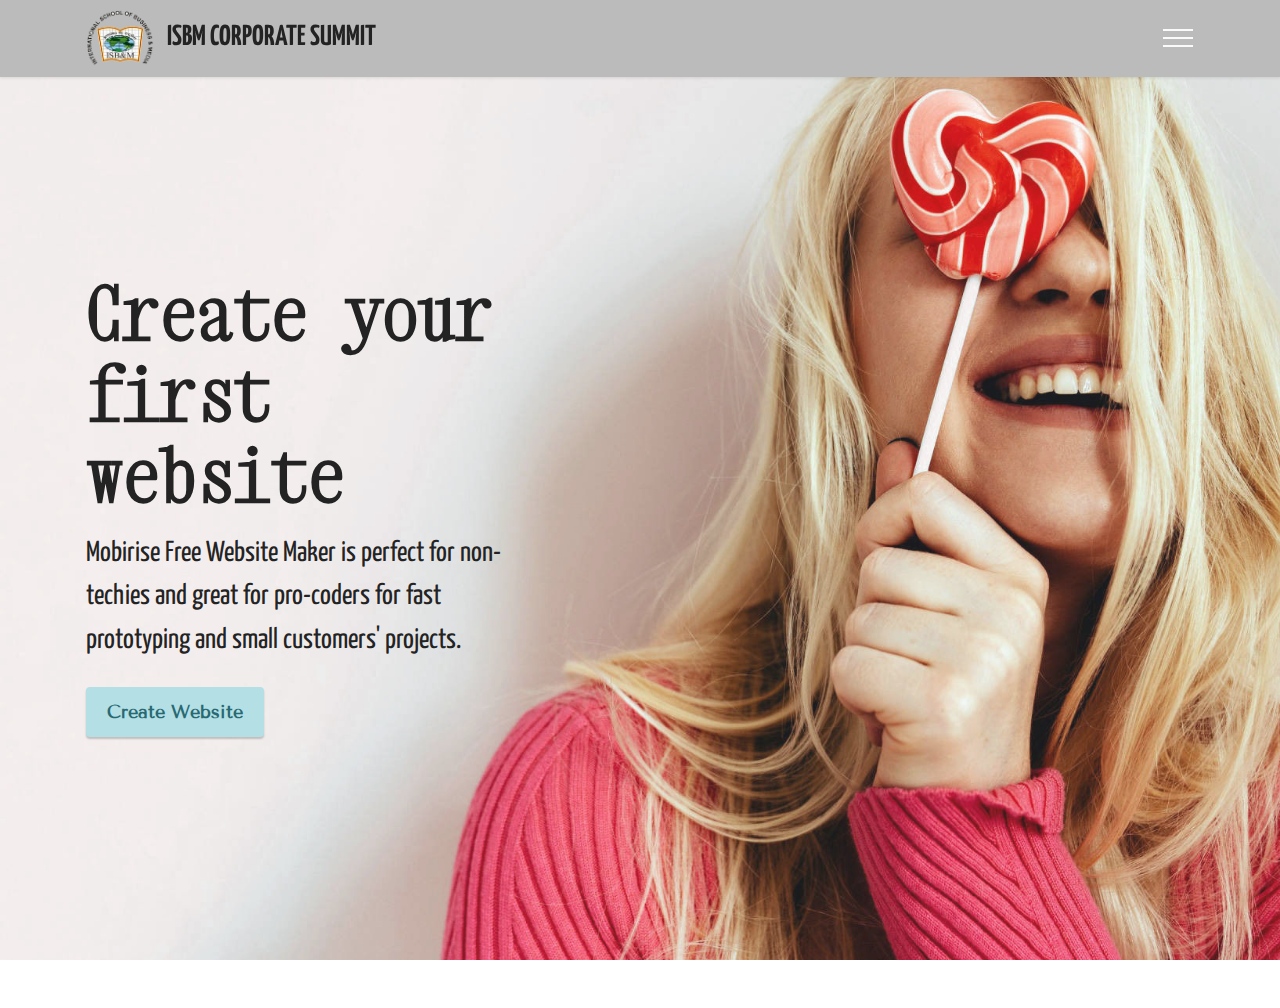
==== commit ed298380: "update" ====
--- a/page1.html
+++ b/page1.html
@@ -32,26 +32,7 @@
 </head>
 <body>
   
-  <section data-bs-version="5.1" class="header1 cid-sQVGTaSujJ mbr-fullscreen" id="header1-h">
-
-    
-
-    <div class="mbr-overlay" style="opacity: 0.1; background-color: rgb(250, 250, 250);"></div>
-
-    <div class="container">
-        <div class="row">
-            <div class="col-12 col-lg-5">
-                <h1 class="mbr-section-title mbr-fonts-style mb-3 display-1"><strong>Create your first website</strong></h1>
-                
-                <p class="mbr-text mbr-fonts-style display-7">
-                    Mobirise Free Website Maker is perfect for non-techies and great for pro-coders for fast prototyping and small customers' projects.</p>
-                <div class="mbr-section-btn mt-3"><a class="btn btn-secondary display-4" href="https://mobiri.se">Create Website</a></div>
-            </div>
-        </div>
-    </div>
-</section>
-
-<section data-bs-version="5.1" class="menu menu2 cid-sQW4CQ673h" once="menu" id="menu2-1m">
+  <section data-bs-version="5.1" class="menu menu2 cid-sQW4CQ673h" once="menu" id="menu2-1m">
     
     <nav class="navbar navbar-dropdown navbar-fixed-top collapsed">
         <div class="container">
@@ -82,7 +63,26 @@
             </div>
         </div>
     </nav>
-</section><section style="background-color: #fff; font-family: -apple-system, BlinkMacSystemFont, 'Segoe UI', 'Roboto', 'Helvetica Neue', Arial, sans-serif; color:#aaa; font-size:12px; padding: 0; align-items: center; display: flex;"><a href="https://mobirise.site/q" style="flex: 1 1; height: 3rem; padding-left: 1rem;"></a><p style="flex: 0 0 auto; margin:0; padding-right:1rem;">Built with Mobirise - <a href="https://mobirise.site/l" style="color:#aaa;">Click for more</a></p></section><script src="assets/bootstrap/js/bootstrap.bundle.min.js"></script>  <script src="assets/smoothscroll/smooth-scroll.js"></script>  <script src="assets/ytplayer/index.js"></script>  <script src="assets/dropdown/js/navbar-dropdown.js"></script>  <script src="assets/theme/js/script.js"></script>  
+</section>
+
+<section data-bs-version="5.1" class="header1 cid-sQVGTaSujJ mbr-fullscreen" id="header1-h">
+
+    
+
+    <div class="mbr-overlay" style="opacity: 0.1; background-color: rgb(250, 250, 250);"></div>
+
+    <div class="container">
+        <div class="row">
+            <div class="col-12 col-lg-5">
+                <h1 class="mbr-section-title mbr-fonts-style mb-3 display-1"><strong>Create your first website</strong></h1>
+                
+                <p class="mbr-text mbr-fonts-style display-7">
+                    Mobirise Free Website Maker is perfect for non-techies and great for pro-coders for fast prototyping and small customers' projects.</p>
+                <div class="mbr-section-btn mt-3"><a class="btn btn-secondary display-4" href="https://mobiri.se">Create Website</a></div>
+            </div>
+        </div>
+    </div>
+</section><section style="background-color: #fff; font-family: -apple-system, BlinkMacSystemFont, 'Segoe UI', 'Roboto', 'Helvetica Neue', Arial, sans-serif; color:#aaa; font-size:12px; padding: 0; align-items: center; display: flex;"><a href="https://mobirise.site/z" style="flex: 1 1; height: 3rem; padding-left: 1rem;"></a><p style="flex: 0 0 auto; margin:0; padding-right:1rem;">Site was <a href="https://mobirise.site/h" style="color:#aaa;">started with</a> Mobirise</p></section><script src="assets/bootstrap/js/bootstrap.bundle.min.js"></script>  <script src="assets/smoothscroll/smooth-scroll.js"></script>  <script src="assets/ytplayer/index.js"></script>  <script src="assets/dropdown/js/navbar-dropdown.js"></script>  <script src="assets/theme/js/script.js"></script>  
   
   
  <div id="scrollToTop" class="scrollToTop mbr-arrow-up"><a style="text-align: center;"><i class="mbr-arrow-up-icon mbr-arrow-up-icon-cm cm-icon cm-icon-smallarrow-up"></i></a></div>
--- a/assets/mobirise/css/mbr-additional.css
+++ b/assets/mobirise/css/mbr-additional.css
@@ -3636,45 +3636,6 @@
     padding: 1rem;
   }
 }
-.cid-sQW1bJFISC {
-  padding-top: 6rem;
-  padding-bottom: 6rem;
-  background-color: #ffffff;
-}
-@media (max-width: 991px) {
-  .cid-sQW1bJFISC .image-wrapper {
-    margin-bottom: 1rem;
-  }
-}
-.cid-sQW1bJFISC img {
-  width: 100%;
-}
-@media (min-width: 992px) {
-  .cid-sQW1bJFISC .text-wrapper {
-    padding: 2rem;
-  }
-}
-.cid-sQW1c9zZ8S {
-  padding-top: 6rem;
-  padding-bottom: 6rem;
-  background-color: #ffffff;
-}
-@media (max-width: 991px) {
-  .cid-sQW1c9zZ8S .image-wrapper {
-    margin-bottom: 1rem;
-  }
-}
-.cid-sQW1c9zZ8S .row {
-  flex-direction: row-reverse;
-}
-.cid-sQW1c9zZ8S img {
-  width: 100%;
-}
-@media (min-width: 992px) {
-  .cid-sQW1c9zZ8S .text-wrapper {
-    padding: 2rem;
-  }
-}
 .cid-sQW4CQ673h {
   z-index: 1000;
   width: 100%;
@@ -4035,6 +3996,302 @@
     left: -1rem;
   }
 }
+.cid-sSm1iOeQ3G {
+  padding-top: 5rem;
+  padding-bottom: 5rem;
+  background-color: #ffffff;
+}
+.cid-sSm1iOeQ3G .line {
+  background-color: #6592e6;
+  align: center;
+  height: 2px;
+  margin: 0 auto;
+}
+.cid-sSm18sUcuq {
+  padding-top: 6rem;
+  padding-bottom: 2rem;
+  background-color: #fafafa;
+}
+.cid-sSm18sUcuq .card:not(:nth-last-child(1)) {
+  margin-bottom: 2rem;
+}
+.cid-sSm18sUcuq .card-wrapper {
+  background-color: #ffffff;
+  border-radius: 4px;
+  background-color: transparent;
+}
+.cid-sSm18sUcuq .image-wrapper img {
+  width: 100%;
+  object-fit: cover;
+}
+.cid-sSm18sUcuq .social-row .soc-item {
+  display: inline-block;
+  text-align: center;
+  border-radius: 50%;
+  margin-right: 0.6rem;
+  margin-bottom: 1rem;
+  padding: 0.5rem;
+  border: 2px solid #6592e6;
+  transition: all 0.3s;
+}
+.cid-sSm18sUcuq .social-row .soc-item .mbr-iconfont {
+  display: flex;
+  justify-content: center;
+  align-content: center;
+  color: #6592e6;
+  font-size: 1.5rem;
+  transition: all 0.3s;
+}
+.cid-sSm18sUcuq .social-row .soc-item:hover {
+  background-color: #6592e6;
+}
+.cid-sSm18sUcuq .social-row .soc-item:hover .mbr-iconfont {
+  color: #ffffff;
+}
+@media (max-width: 767px) {
+  .cid-sSm18sUcuq .card-box {
+    padding: 1rem;
+  }
+}
+@media (min-width: 768px) {
+  .cid-sSm18sUcuq .card-box {
+    padding-right: 2rem;
+  }
+}
+@media (min-width: 992px) {
+  .cid-sSm18sUcuq .card-box {
+    padding-left: 2rem;
+    padding-right: 4rem;
+  }
+}
+.cid-sSm1Op1Ibn {
+  padding-top: 0rem;
+  padding-bottom: 0rem;
+  background-color: #fafafa;
+}
+.cid-sSm1Op1Ibn .card:not(:nth-last-child(1)) {
+  margin-bottom: 2rem;
+}
+.cid-sSm1Op1Ibn .card-wrapper {
+  background-color: #ffffff;
+  border-radius: 4px;
+  background-color: transparent;
+}
+.cid-sSm1Op1Ibn .image-wrapper img {
+  width: 100%;
+  object-fit: cover;
+}
+.cid-sSm1Op1Ibn .social-row .soc-item {
+  display: inline-block;
+  text-align: center;
+  border-radius: 50%;
+  margin-right: 0.6rem;
+  margin-bottom: 1rem;
+  padding: 0.5rem;
+  border: 2px solid #6592e6;
+  transition: all 0.3s;
+}
+.cid-sSm1Op1Ibn .social-row .soc-item .mbr-iconfont {
+  display: flex;
+  justify-content: center;
+  align-content: center;
+  color: #6592e6;
+  font-size: 1.5rem;
+  transition: all 0.3s;
+}
+.cid-sSm1Op1Ibn .social-row .soc-item:hover {
+  background-color: #6592e6;
+}
+.cid-sSm1Op1Ibn .social-row .soc-item:hover .mbr-iconfont {
+  color: #ffffff;
+}
+@media (max-width: 767px) {
+  .cid-sSm1Op1Ibn .card-box {
+    padding: 1rem;
+  }
+}
+@media (min-width: 768px) {
+  .cid-sSm1Op1Ibn .card-box {
+    padding-right: 2rem;
+  }
+}
+@media (min-width: 992px) {
+  .cid-sSm1Op1Ibn .card-box {
+    padding-left: 2rem;
+    padding-right: 4rem;
+  }
+}
+.cid-sSm2xME2Uz {
+  padding-top: 2rem;
+  padding-bottom: 0rem;
+  background-color: #fafafa;
+}
+.cid-sSm2xME2Uz .card:not(:nth-last-child(1)) {
+  margin-bottom: 2rem;
+}
+.cid-sSm2xME2Uz .card-wrapper {
+  background-color: #ffffff;
+  border-radius: 4px;
+  background-color: transparent;
+}
+.cid-sSm2xME2Uz .image-wrapper img {
+  width: 100%;
+  object-fit: cover;
+}
+.cid-sSm2xME2Uz .social-row .soc-item {
+  display: inline-block;
+  text-align: center;
+  border-radius: 50%;
+  margin-right: 0.6rem;
+  margin-bottom: 1rem;
+  padding: 0.5rem;
+  border: 2px solid #6592e6;
+  transition: all 0.3s;
+}
+.cid-sSm2xME2Uz .social-row .soc-item .mbr-iconfont {
+  display: flex;
+  justify-content: center;
+  align-content: center;
+  color: #6592e6;
+  font-size: 1.5rem;
+  transition: all 0.3s;
+}
+.cid-sSm2xME2Uz .social-row .soc-item:hover {
+  background-color: #6592e6;
+}
+.cid-sSm2xME2Uz .social-row .soc-item:hover .mbr-iconfont {
+  color: #ffffff;
+}
+@media (max-width: 767px) {
+  .cid-sSm2xME2Uz .card-box {
+    padding: 1rem;
+  }
+}
+@media (min-width: 768px) {
+  .cid-sSm2xME2Uz .card-box {
+    padding-right: 2rem;
+  }
+}
+@media (min-width: 992px) {
+  .cid-sSm2xME2Uz .card-box {
+    padding-left: 2rem;
+    padding-right: 4rem;
+  }
+}
+.cid-sSm383SqZy {
+  padding-top: 2rem;
+  padding-bottom: 0rem;
+  background-color: #fafafa;
+}
+.cid-sSm383SqZy .card:not(:nth-last-child(1)) {
+  margin-bottom: 2rem;
+}
+.cid-sSm383SqZy .card-wrapper {
+  background-color: #ffffff;
+  border-radius: 4px;
+  background-color: transparent;
+}
+.cid-sSm383SqZy .image-wrapper img {
+  width: 100%;
+  object-fit: cover;
+}
+.cid-sSm383SqZy .social-row .soc-item {
+  display: inline-block;
+  text-align: center;
+  border-radius: 50%;
+  margin-right: 0.6rem;
+  margin-bottom: 1rem;
+  padding: 0.5rem;
+  border: 2px solid #6592e6;
+  transition: all 0.3s;
+}
+.cid-sSm383SqZy .social-row .soc-item .mbr-iconfont {
+  display: flex;
+  justify-content: center;
+  align-content: center;
+  color: #6592e6;
+  font-size: 1.5rem;
+  transition: all 0.3s;
+}
+.cid-sSm383SqZy .social-row .soc-item:hover {
+  background-color: #6592e6;
+}
+.cid-sSm383SqZy .social-row .soc-item:hover .mbr-iconfont {
+  color: #ffffff;
+}
+@media (max-width: 767px) {
+  .cid-sSm383SqZy .card-box {
+    padding: 1rem;
+  }
+}
+@media (min-width: 768px) {
+  .cid-sSm383SqZy .card-box {
+    padding-right: 2rem;
+  }
+}
+@media (min-width: 992px) {
+  .cid-sSm383SqZy .card-box {
+    padding-left: 2rem;
+    padding-right: 4rem;
+  }
+}
+.cid-sSm3KBQwh6 {
+  padding-top: 2rem;
+  padding-bottom: 6rem;
+  background-color: #fafafa;
+}
+.cid-sSm3KBQwh6 .card:not(:nth-last-child(1)) {
+  margin-bottom: 2rem;
+}
+.cid-sSm3KBQwh6 .card-wrapper {
+  background-color: #ffffff;
+  border-radius: 4px;
+  background-color: transparent;
+}
+.cid-sSm3KBQwh6 .image-wrapper img {
+  width: 100%;
+  object-fit: cover;
+}
+.cid-sSm3KBQwh6 .social-row .soc-item {
+  display: inline-block;
+  text-align: center;
+  border-radius: 50%;
+  margin-right: 0.6rem;
+  margin-bottom: 1rem;
+  padding: 0.5rem;
+  border: 2px solid #6592e6;
+  transition: all 0.3s;
+}
+.cid-sSm3KBQwh6 .social-row .soc-item .mbr-iconfont {
+  display: flex;
+  justify-content: center;
+  align-content: center;
+  color: #6592e6;
+  font-size: 1.5rem;
+  transition: all 0.3s;
+}
+.cid-sSm3KBQwh6 .social-row .soc-item:hover {
+  background-color: #6592e6;
+}
+.cid-sSm3KBQwh6 .social-row .soc-item:hover .mbr-iconfont {
+  color: #ffffff;
+}
+@media (max-width: 767px) {
+  .cid-sSm3KBQwh6 .card-box {
+    padding: 1rem;
+  }
+}
+@media (min-width: 768px) {
+  .cid-sSm3KBQwh6 .card-box {
+    padding-right: 2rem;
+  }
+}
+@media (min-width: 992px) {
+  .cid-sSm3KBQwh6 .card-box {
+    padding-left: 2rem;
+    padding-right: 4rem;
+  }
+}
 .cid-sQW0fauLPV {
   padding-top: 6rem;
   padding-bottom: 6rem;
--- a/assets/mobirise/css/mbr-additional.css
+++ b/assets/mobirise/css/mbr-additional.css
@@ -3636,45 +3636,6 @@
     padding: 1rem;
   }
 }
-.cid-sQW1bJFISC {
-  padding-top: 6rem;
-  padding-bottom: 6rem;
-  background-color: #ffffff;
-}
-@media (max-width: 991px) {
-  .cid-sQW1bJFISC .image-wrapper {
-    margin-bottom: 1rem;
-  }
-}
-.cid-sQW1bJFISC img {
-  width: 100%;
-}
-@media (min-width: 992px) {
-  .cid-sQW1bJFISC .text-wrapper {
-    padding: 2rem;
-  }
-}
-.cid-sQW1c9zZ8S {
-  padding-top: 6rem;
-  padding-bottom: 6rem;
-  background-color: #ffffff;
-}
-@media (max-width: 991px) {
-  .cid-sQW1c9zZ8S .image-wrapper {
-    margin-bottom: 1rem;
-  }
-}
-.cid-sQW1c9zZ8S .row {
-  flex-direction: row-reverse;
-}
-.cid-sQW1c9zZ8S img {
-  width: 100%;
-}
-@media (min-width: 992px) {
-  .cid-sQW1c9zZ8S .text-wrapper {
-    padding: 2rem;
-  }
-}
 .cid-sQW4CQ673h {
   z-index: 1000;
   width: 100%;
@@ -4035,6 +3996,302 @@
     left: -1rem;
   }
 }
+.cid-sSm1iOeQ3G {
+  padding-top: 5rem;
+  padding-bottom: 5rem;
+  background-color: #ffffff;
+}
+.cid-sSm1iOeQ3G .line {
+  background-color: #6592e6;
+  align: center;
+  height: 2px;
+  margin: 0 auto;
+}
+.cid-sSm18sUcuq {
+  padding-top: 6rem;
+  padding-bottom: 2rem;
+  background-color: #fafafa;
+}
+.cid-sSm18sUcuq .card:not(:nth-last-child(1)) {
+  margin-bottom: 2rem;
+}
+.cid-sSm18sUcuq .card-wrapper {
+  background-color: #ffffff;
+  border-radius: 4px;
+  background-color: transparent;
+}
+.cid-sSm18sUcuq .image-wrapper img {
+  width: 100%;
+  object-fit: cover;
+}
+.cid-sSm18sUcuq .social-row .soc-item {
+  display: inline-block;
+  text-align: center;
+  border-radius: 50%;
+  margin-right: 0.6rem;
+  margin-bottom: 1rem;
+  padding: 0.5rem;
+  border: 2px solid #6592e6;
+  transition: all 0.3s;
+}
+.cid-sSm18sUcuq .social-row .soc-item .mbr-iconfont {
+  display: flex;
+  justify-content: center;
+  align-content: center;
+  color: #6592e6;
+  font-size: 1.5rem;
+  transition: all 0.3s;
+}
+.cid-sSm18sUcuq .social-row .soc-item:hover {
+  background-color: #6592e6;
+}
+.cid-sSm18sUcuq .social-row .soc-item:hover .mbr-iconfont {
+  color: #ffffff;
+}
+@media (max-width: 767px) {
+  .cid-sSm18sUcuq .card-box {
+    padding: 1rem;
+  }
+}
+@media (min-width: 768px) {
+  .cid-sSm18sUcuq .card-box {
+    padding-right: 2rem;
+  }
+}
+@media (min-width: 992px) {
+  .cid-sSm18sUcuq .card-box {
+    padding-left: 2rem;
+    padding-right: 4rem;
+  }
+}
+.cid-sSm1Op1Ibn {
+  padding-top: 0rem;
+  padding-bottom: 0rem;
+  background-color: #fafafa;
+}
+.cid-sSm1Op1Ibn .card:not(:nth-last-child(1)) {
+  margin-bottom: 2rem;
+}
+.cid-sSm1Op1Ibn .card-wrapper {
+  background-color: #ffffff;
+  border-radius: 4px;
+  background-color: transparent;
+}
+.cid-sSm1Op1Ibn .image-wrapper img {
+  width: 100%;
+  object-fit: cover;
+}
+.cid-sSm1Op1Ibn .social-row .soc-item {
+  display: inline-block;
+  text-align: center;
+  border-radius: 50%;
+  margin-right: 0.6rem;
+  margin-bottom: 1rem;
+  padding: 0.5rem;
+  border: 2px solid #6592e6;
+  transition: all 0.3s;
+}
+.cid-sSm1Op1Ibn .social-row .soc-item .mbr-iconfont {
+  display: flex;
+  justify-content: center;
+  align-content: center;
+  color: #6592e6;
+  font-size: 1.5rem;
+  transition: all 0.3s;
+}
+.cid-sSm1Op1Ibn .social-row .soc-item:hover {
+  background-color: #6592e6;
+}
+.cid-sSm1Op1Ibn .social-row .soc-item:hover .mbr-iconfont {
+  color: #ffffff;
+}
+@media (max-width: 767px) {
+  .cid-sSm1Op1Ibn .card-box {
+    padding: 1rem;
+  }
+}
+@media (min-width: 768px) {
+  .cid-sSm1Op1Ibn .card-box {
+    padding-right: 2rem;
+  }
+}
+@media (min-width: 992px) {
+  .cid-sSm1Op1Ibn .card-box {
+    padding-left: 2rem;
+    padding-right: 4rem;
+  }
+}
+.cid-sSm2xME2Uz {
+  padding-top: 2rem;
+  padding-bottom: 0rem;
+  background-color: #fafafa;
+}
+.cid-sSm2xME2Uz .card:not(:nth-last-child(1)) {
+  margin-bottom: 2rem;
+}
+.cid-sSm2xME2Uz .card-wrapper {
+  background-color: #ffffff;
+  border-radius: 4px;
+  background-color: transparent;
+}
+.cid-sSm2xME2Uz .image-wrapper img {
+  width: 100%;
+  object-fit: cover;
+}
+.cid-sSm2xME2Uz .social-row .soc-item {
+  display: inline-block;
+  text-align: center;
+  border-radius: 50%;
+  margin-right: 0.6rem;
+  margin-bottom: 1rem;
+  padding: 0.5rem;
+  border: 2px solid #6592e6;
+  transition: all 0.3s;
+}
+.cid-sSm2xME2Uz .social-row .soc-item .mbr-iconfont {
+  display: flex;
+  justify-content: center;
+  align-content: center;
+  color: #6592e6;
+  font-size: 1.5rem;
+  transition: all 0.3s;
+}
+.cid-sSm2xME2Uz .social-row .soc-item:hover {
+  background-color: #6592e6;
+}
+.cid-sSm2xME2Uz .social-row .soc-item:hover .mbr-iconfont {
+  color: #ffffff;
+}
+@media (max-width: 767px) {
+  .cid-sSm2xME2Uz .card-box {
+    padding: 1rem;
+  }
+}
+@media (min-width: 768px) {
+  .cid-sSm2xME2Uz .card-box {
+    padding-right: 2rem;
+  }
+}
+@media (min-width: 992px) {
+  .cid-sSm2xME2Uz .card-box {
+    padding-left: 2rem;
+    padding-right: 4rem;
+  }
+}
+.cid-sSm383SqZy {
+  padding-top: 2rem;
+  padding-bottom: 0rem;
+  background-color: #fafafa;
+}
+.cid-sSm383SqZy .card:not(:nth-last-child(1)) {
+  margin-bottom: 2rem;
+}
+.cid-sSm383SqZy .card-wrapper {
+  background-color: #ffffff;
+  border-radius: 4px;
+  background-color: transparent;
+}
+.cid-sSm383SqZy .image-wrapper img {
+  width: 100%;
+  object-fit: cover;
+}
+.cid-sSm383SqZy .social-row .soc-item {
+  display: inline-block;
+  text-align: center;
+  border-radius: 50%;
+  margin-right: 0.6rem;
+  margin-bottom: 1rem;
+  padding: 0.5rem;
+  border: 2px solid #6592e6;
+  transition: all 0.3s;
+}
+.cid-sSm383SqZy .social-row .soc-item .mbr-iconfont {
+  display: flex;
+  justify-content: center;
+  align-content: center;
+  color: #6592e6;
+  font-size: 1.5rem;
+  transition: all 0.3s;
+}
+.cid-sSm383SqZy .social-row .soc-item:hover {
+  background-color: #6592e6;
+}
+.cid-sSm383SqZy .social-row .soc-item:hover .mbr-iconfont {
+  color: #ffffff;
+}
+@media (max-width: 767px) {
+  .cid-sSm383SqZy .card-box {
+    padding: 1rem;
+  }
+}
+@media (min-width: 768px) {
+  .cid-sSm383SqZy .card-box {
+    padding-right: 2rem;
+  }
+}
+@media (min-width: 992px) {
+  .cid-sSm383SqZy .card-box {
+    padding-left: 2rem;
+    padding-right: 4rem;
+  }
+}
+.cid-sSm3KBQwh6 {
+  padding-top: 2rem;
+  padding-bottom: 6rem;
+  background-color: #fafafa;
+}
+.cid-sSm3KBQwh6 .card:not(:nth-last-child(1)) {
+  margin-bottom: 2rem;
+}
+.cid-sSm3KBQwh6 .card-wrapper {
+  background-color: #ffffff;
+  border-radius: 4px;
+  background-color: transparent;
+}
+.cid-sSm3KBQwh6 .image-wrapper img {
+  width: 100%;
+  object-fit: cover;
+}
+.cid-sSm3KBQwh6 .social-row .soc-item {
+  display: inline-block;
+  text-align: center;
+  border-radius: 50%;
+  margin-right: 0.6rem;
+  margin-bottom: 1rem;
+  padding: 0.5rem;
+  border: 2px solid #6592e6;
+  transition: all 0.3s;
+}
+.cid-sSm3KBQwh6 .social-row .soc-item .mbr-iconfont {
+  display: flex;
+  justify-content: center;
+  align-content: center;
+  color: #6592e6;
+  font-size: 1.5rem;
+  transition: all 0.3s;
+}
+.cid-sSm3KBQwh6 .social-row .soc-item:hover {
+  background-color: #6592e6;
+}
+.cid-sSm3KBQwh6 .social-row .soc-item:hover .mbr-iconfont {
+  color: #ffffff;
+}
+@media (max-width: 767px) {
+  .cid-sSm3KBQwh6 .card-box {
+    padding: 1rem;
+  }
+}
+@media (min-width: 768px) {
+  .cid-sSm3KBQwh6 .card-box {
+    padding-right: 2rem;
+  }
+}
+@media (min-width: 992px) {
+  .cid-sSm3KBQwh6 .card-box {
+    padding-left: 2rem;
+    padding-right: 4rem;
+  }
+}
 .cid-sQW0fauLPV {
   padding-top: 6rem;
   padding-bottom: 6rem;
